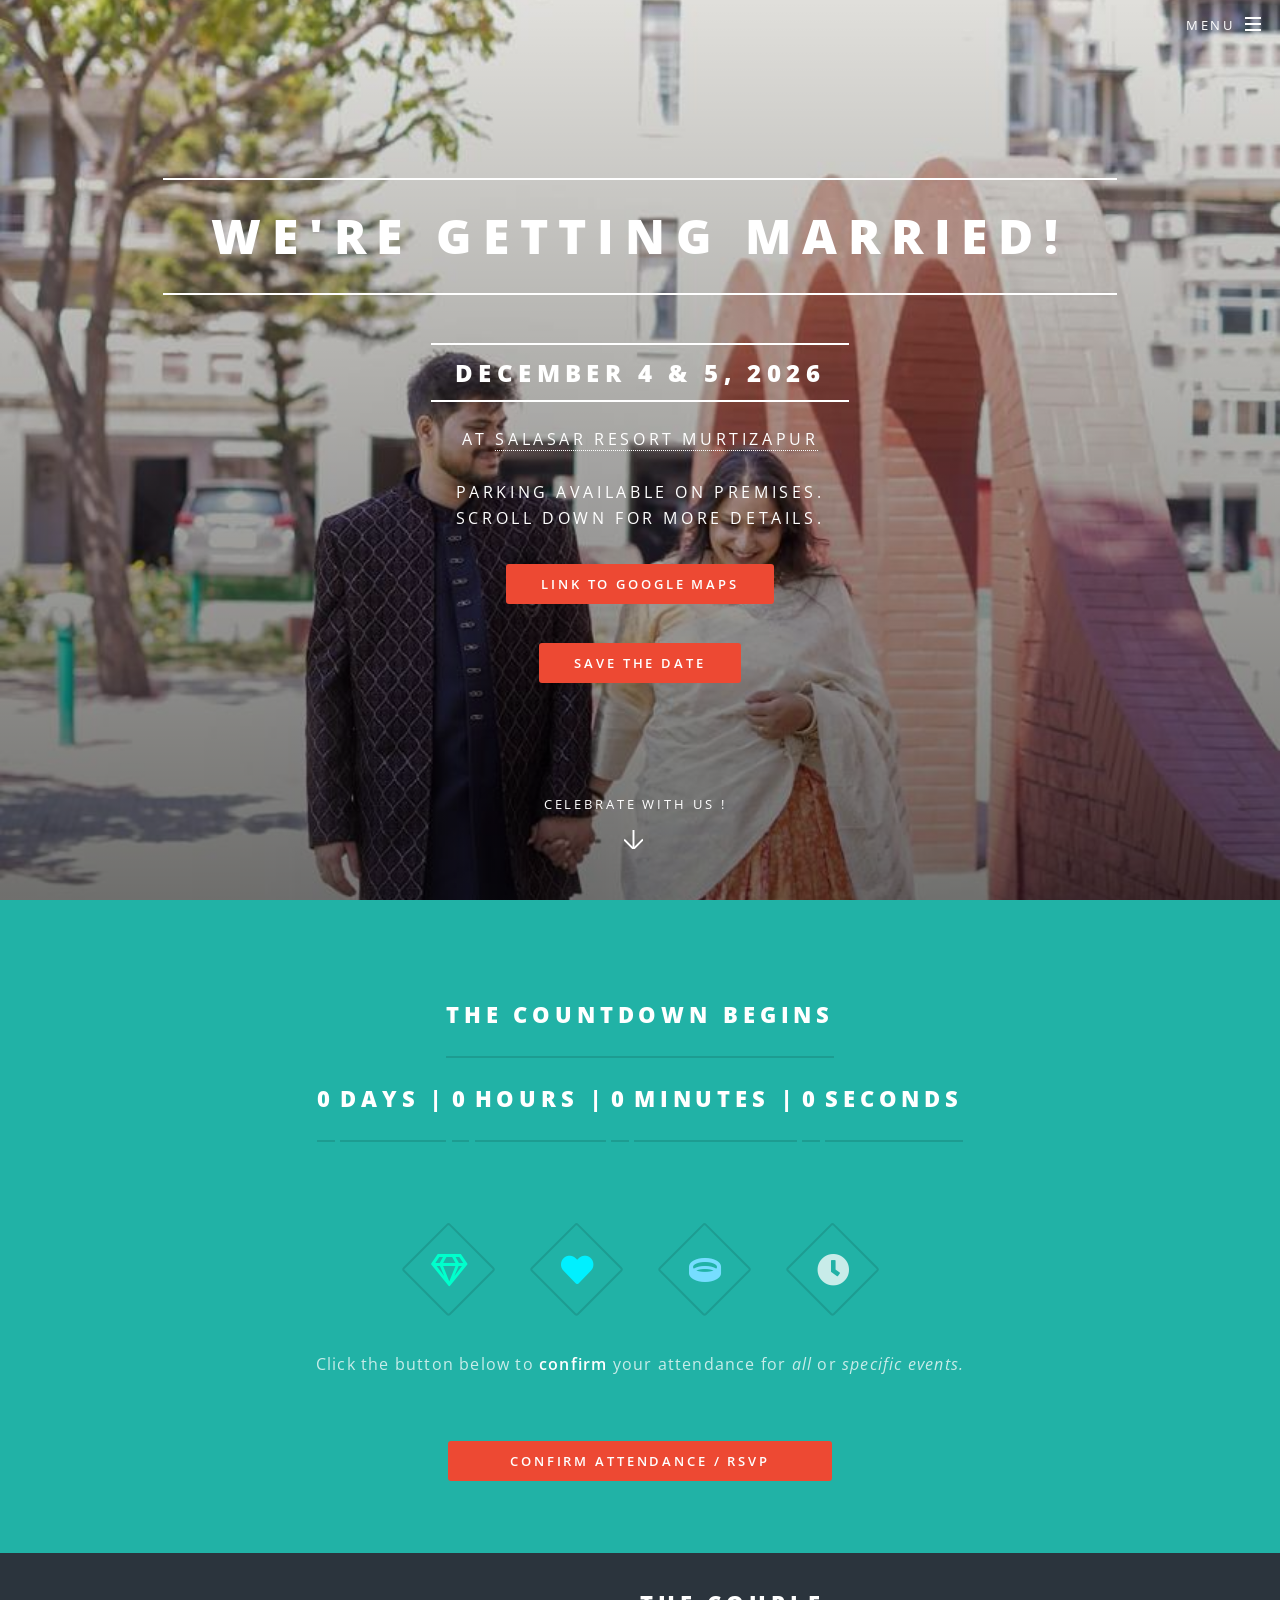
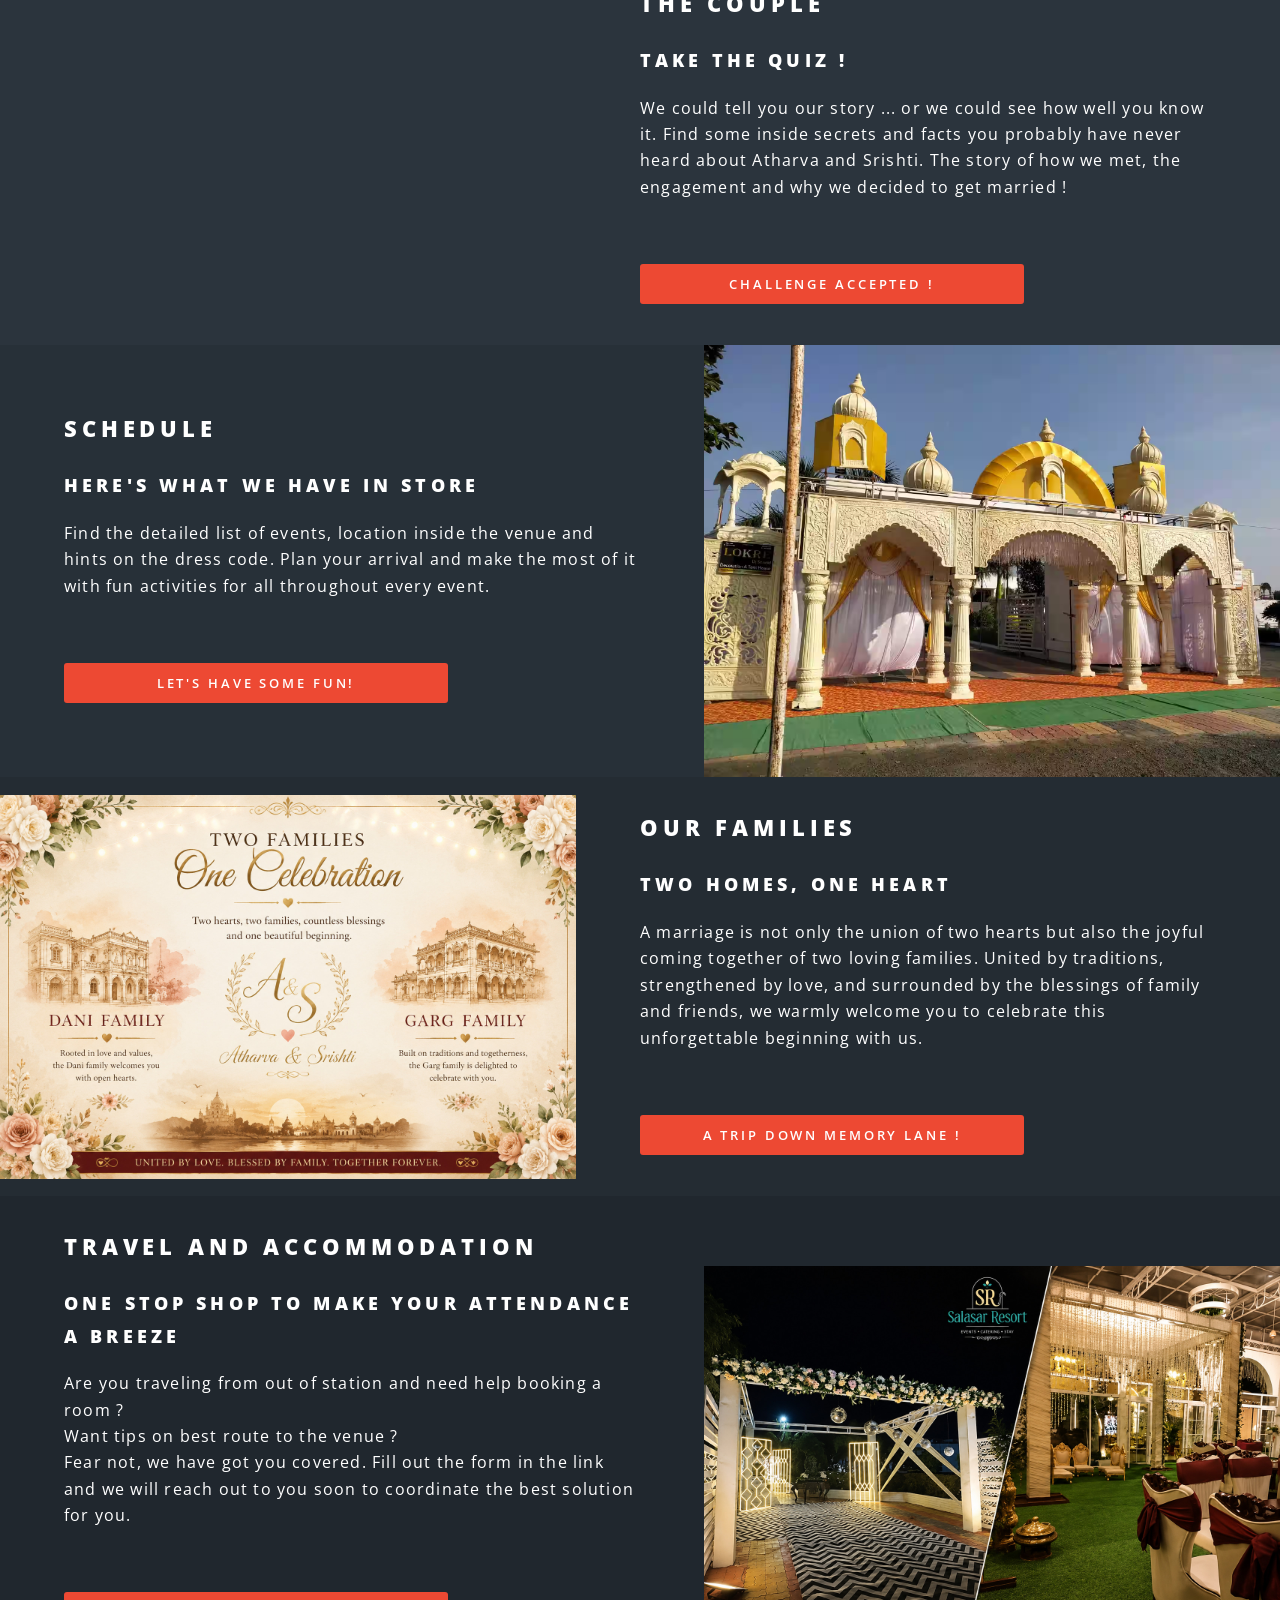
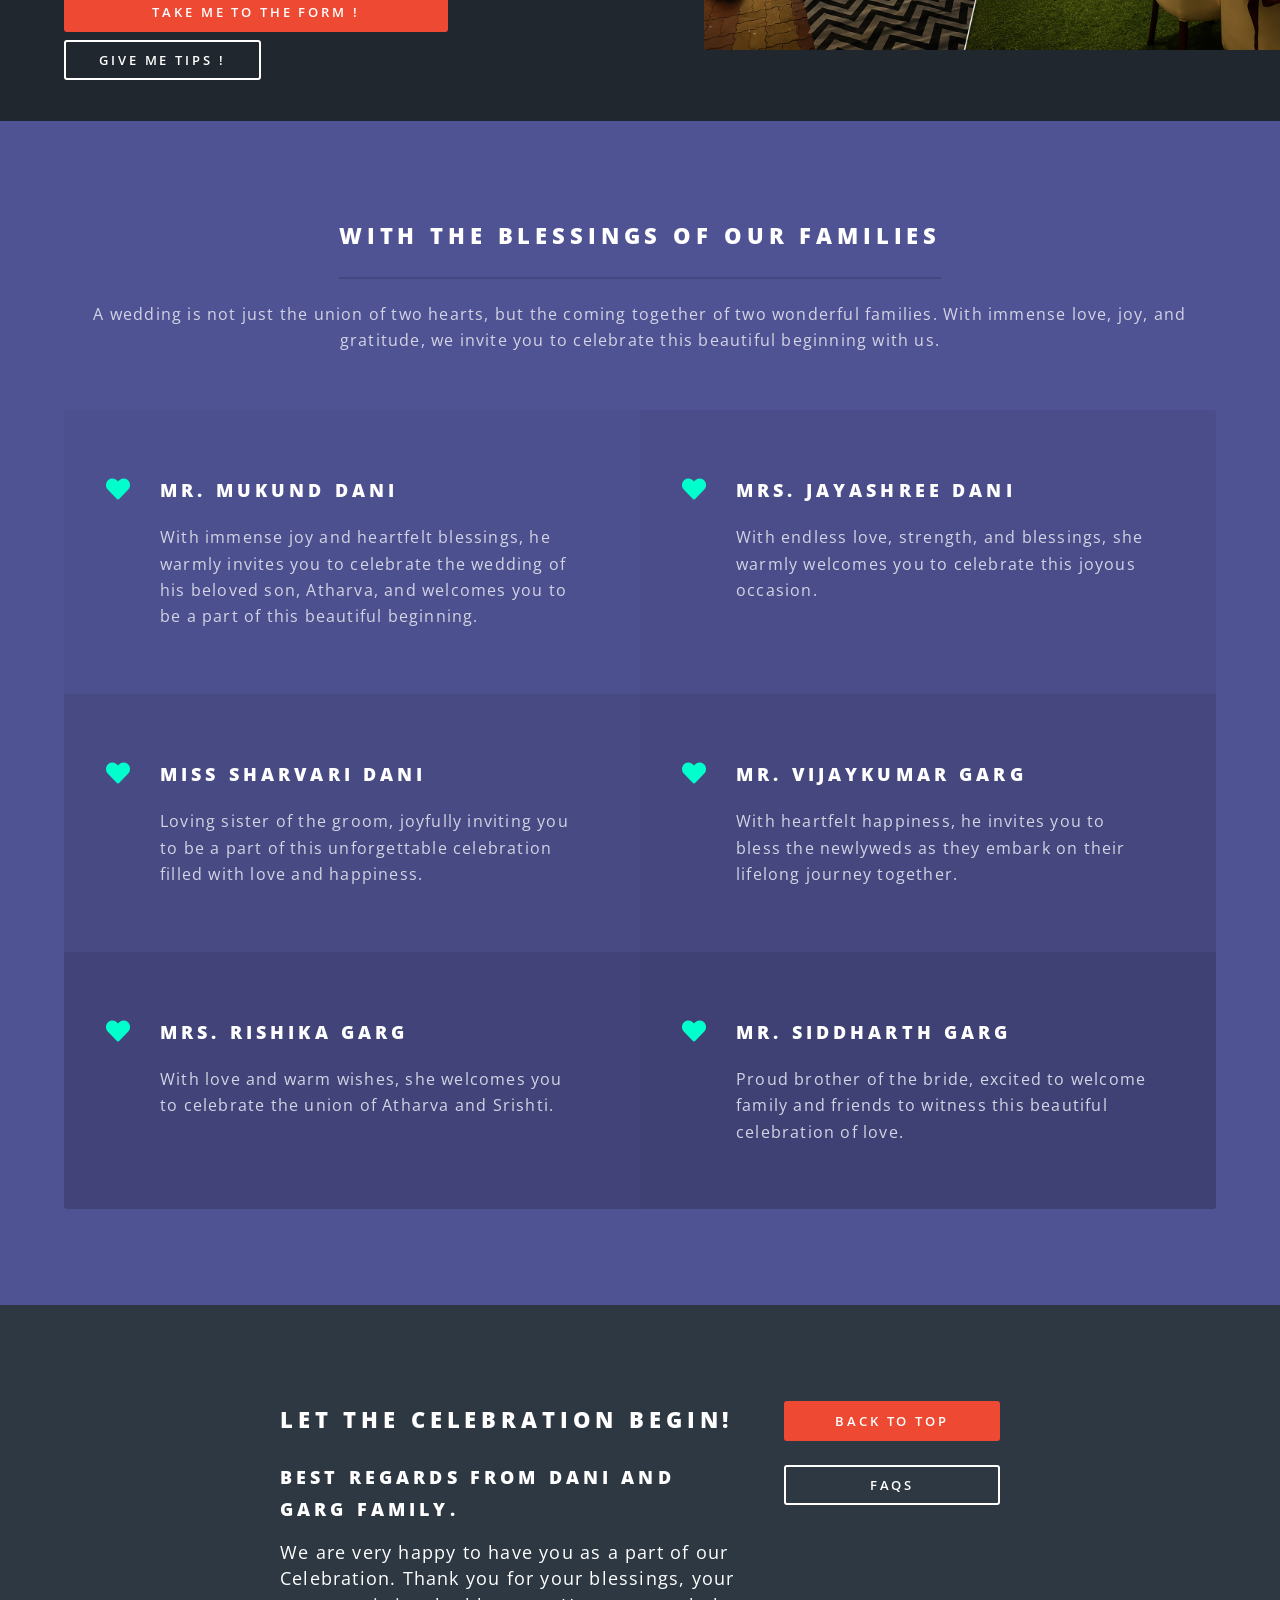
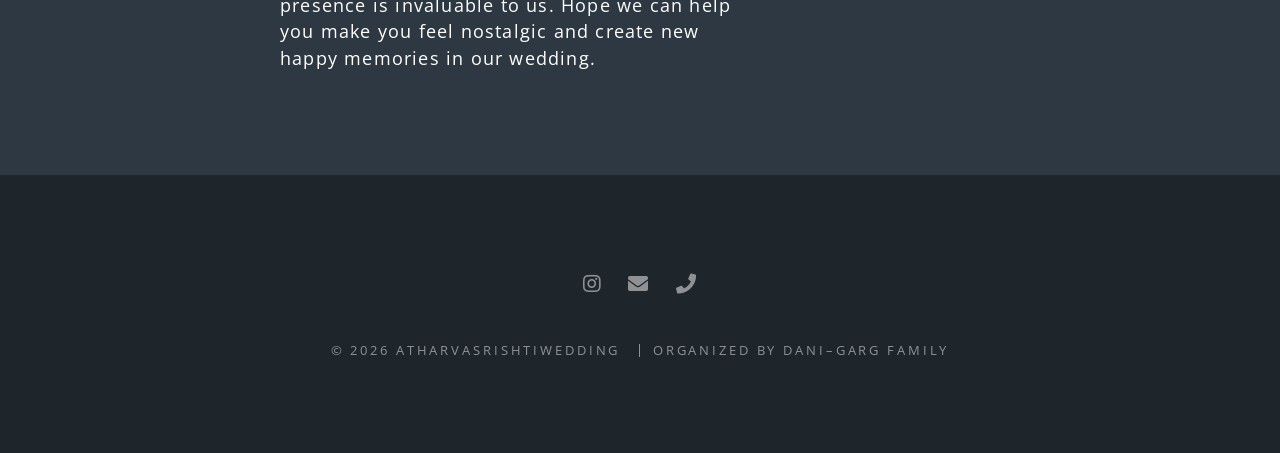
==== atharvaSrishti-main/index.html @ e05d174d "Initial Wedding Website" ====
<!DOCTYPE HTML>
<!--
	Uses base theme from Spectral by HTML5 UP
	Find it here : html5up.net | @ajlkn
	This can be recreated for free for personal and commercial use under the CCA 3.0 license
	(ankitawedsanil.com/license)
-->
<html>

<head>
	<title>Atharva & Srishti</title>
	<meta charset="utf-8" />
	<meta name="viewport" content="width=device-width, initial-scale=1, user-scalable=no" />
	<link rel="stylesheet" href="assets/css/main.css" />
	<noscript>
		<link rel="stylesheet" href="assets/css/noscript.css" />
	</noscript>
	<link href="images/favicon.png" rel="icon">
	<link href="images/favicon_apple.png" rel="apple-touch-icon">
</head>

<body class="landing is-preload">

	<!-- Page Wrapper -->
	<div id="page-wrapper">

		<!-- Header -->
		<header id="header" class="alt">
			<h1><a href="index.html">Atharva & Srishti</a></h1>
			<nav id="nav">
				<ul>
					<li class="special">
						<a href="#menu" class="menuToggle"><span>Menu</span></a>
						<div id="menu">
							<ul>
								<li><a href="index.html">Home</a></li>
								<li><a href="pages/the_couple.html">The Couple</a></li>
								<li><a href="pages/schedule.html">Schedule</a></li>
								<li><a href="pages/encomium.html">Encomium</a></li>

								<li><a href="pages/travel_and_accommodation.html">Travel & Accommodation</a></li>

								<li><a href="pages/confirm_attendance.html">Confirm Attendance / RSVP</a></li>
								<li><a href="pages/faqs.html">FAQs</a></li>
							</ul>
						</div>
					</li>
				</ul>
			</nav>
		</header>

		<!-- Banner -->
		<section id="banner">
			<div class="inner">
				<h2>We're Getting Married!</h2> <br />
				<h3>December 4 & 5, 2026</h3> <br />
				<p>
					At <a href="https://www.salasarresort.in/">Salasar Resort Murtizapur</a> <br />
					<br />
					Parking available on premises. <br />
					Scroll down for more details. <br />
				</p>
				<ul class="actions special">
					<li><a href="https://www.google.com/maps/dir//Salasar+Resort,+Kajhara+Road,+Murtijapur,+Hatgaon,+Maharashtra+444107/@20.7328219,77.3668747,11z/data=!4m8!4m7!1m0!1m5!1m1!1s0x3bd6d3486f8c7d7d:0x4d7ecd74c04b1981!2m2!1d77.3696065!2d20.7069337?entry=ttu&g_ep=EgoyMDI2MDcwNS4wIKXMDSoASAFQAw%3D%3D"
							class="button primary">Link to Google Maps</a></li>
				</ul>
				<ul class="actions special">
					<li><a href="pages/schedule.html" class="button primary">Save the Date</a></li>
				</ul>
			</div>
			<a href="#one" class="more scrolly">Celebrate with us !</a>
		</section>

		<!-- One -->
		<section id="one" class="wrapper style1 special">
			<div class="inner">
				<header class="major">
					<h2>The Countdown Begins</h2>
					<div class="countdown">
						<h2 class="days">Time</h2>
						<h2>Days |</h2>
						<h2 class="hours">Time</h2>
						<h2>Hours |</h2>
						<h2 class="minutes">Time</h2>
						<h2>Minutes |</h2>
						<h2 class="seconds">Time</h2>
						<h2>Seconds</h2>
					</div>
				</header>
				<ul class="icons major">
					<li><span class="icon fa-gem major style1"><span class="label">Lorem</span></span></li>
					<li><span class="icon solid fa-heart major style2"><span class="label">Ipsum</span></span></li>
					<li><span class="icon solid fa-ring major style3"><span class="label">Dolor</span></span></li>
					<li><span class="icon solid fa-clock major style4"><span class="label">Dolor</span></span></li>
				</ul>
				<section>
					<p>
						Click the button below to <b>confirm</b> your attendance for <i>all</i> or <i>specific
							events.</i>
					</p>
					<ul class="actions"></ul>
					<a href="pages/confirm_attendance.html#Confirm Attendance" class="button primary fit">Confirm
						Attendance / RSVP</a>
					</ul>
				</section>
			</div>
		</section>

		<!-- Two -->
		<section id="two" class="wrapper alt style2">
			<section class="spotlight">
				<div class="image"><img
						src="C:\Users\sharv\Downloads\AtharvaSrishti Wedding\atharvaSrishti-main\images\the_couple.jpg"
						alt="" /></div>
				<div class="content">
					<h2>The Couple</h2>
					<h3> Take the quiz !</h3>
					<p>
						We could tell you our story ... or we could see how well you know it. Find some inside secrets
						and facts you probably have never heard about Atharva and Srishti. The story of how we met, the
						engagement and why we decided to get married !<br />
					<ul class="actions"></ul>
					<a href="pages/the_couple.html" class="button primary fit">Challenge Accepted !</a>
					</ul>
					</p>
				</div>
			</section>
			<section class="spotlight">
				<div class="image"><img src="images/schedule.jpg" alt="" /></div>
				<div class="content">
					<h2>Schedule</h2>
					<h3>Here's what we have in store</h3>
					<p>
						Find the detailed list of events, location inside the venue and hints on the dress code. Plan
						your arrival and make the most of it with fun activities for all throughout every event.<br />
					<ul class="actions"></ul>
					<a href="pages/schedule.html" class="button primary fit">Let's have some fun!</a>
					</ul>
					</p>
				</div>
			</section>
			<section class="spotlight">
				<div class="image"><img src="images/encomium.jpg" alt="" /></div>
				<div class="content">
					<h2>Our Families</h2>
					<h3>Two Homes, One Heart</h3>
					<p>
						A marriage is not only the union of two hearts but also the joyful coming together
						of two loving families. United by traditions, strengthened by love, and surrounded
						by the blessings of family and friends, we warmly welcome you to celebrate this
						unforgettable beginning with us.
					</p>
					<ul class="actions"></ul>
					<a href="pages/encomium.html" class="button primary fit">A trip down memory lane !</a>
					</ul>
					</p>
				</div>
			</section>
			<section class="spotlight">
				<div class="image"><img src="images/travel_and_accomadation.jpg" alt="" /></div>
				<div class="content">
					<h2>Travel and Accommodation</h2>
					<h3>One stop shop to make your attendance a breeze</h3>
					<p>
						Are you traveling from out of station and need help booking a room ? <br />
						Want tips on best route to the venue ? <br />
						Fear not, we have got you covered. Fill out the form in the link and we will reach out to you
						soon to coordinate the best solution for you.
					</p>
					<ul class="actions"></ul>
					<a href="pages/travel_and_accommodation.html#Accommodation Form" class="button primary fit">Take me
						to the form !</a>
					<a href="pages/travel_and_accommodation.html#Tips" class="button">Give me tips !</a>
					</ul>
					</p>
				</div>
			</section>
			<section class="spotlight">
				<div class="image"><img src="images/parking_and_transportation.jpg" alt="" /></div>

			</section>
		</section>

		<!-- Three -->
		<section id="three" class="wrapper style3 special">
			<div class="inner">
				<header class="major">
					<h2>With the Blessings of Our Families</h2>
					<p>
						A wedding is not just the union of two hearts, but the coming together of two
						wonderful families. With immense love, joy, and gratitude, we invite you to
						celebrate this beautiful beginning with us.
					</p>
				</header>

				<ul class="features">

					<li class="icon solid fa-heart">
						<h3>Mr. Mukund Dani</h3>
						<p>

							With immense joy and heartfelt blessings, he warmly invites you to celebrate
							the wedding of his beloved son, Atharva, and welcomes you to be a part of this
							beautiful beginning.
						</p>
					</li>

					<li class="icon solid fa-heart">
						<h3>Mrs. Jayashree Dani</h3>
						<p>
							With endless love, strength, and blessings, she warmly welcomes you to
							celebrate this joyous occasion.
						</p>
					</li>

					<li class="icon solid fa-heart">
						<h3>Miss Sharvari Dani</h3>
						<p>
							Loving sister of the groom, joyfully inviting you to be a part of this
							unforgettable celebration filled with love and happiness.
						</p>
					</li>

					<li class="icon solid fa-heart">
						<h3>Mr. Vijaykumar Garg</h3>
						<p>
							With heartfelt happiness, he invites you to bless the newlyweds as they
							embark on their lifelong journey together.
						</p>
					</li>

					<li class="icon solid fa-heart">
						<h3>Mrs. Rishika Garg</h3>
						<p>
							With love and warm wishes, she welcomes you to celebrate the union of
							Atharva and Srishti.
						</p>
					</li>

					<li class="icon solid fa-heart">
						<h3>Mr. Siddharth Garg</h3>
						<p>
							Proud brother of the bride, excited to welcome family and friends to witness
							this beautiful celebration of love.
						</p>
					</li>

				</ul>
			</div>
		</section>

		<!-- CTA -->
		<section id="cta" class="wrapper style4">
			<div class="inner">
				<header>
					<h2>Let the Celebration Begin!</h2>
					<h3>Best regards from Dani and Garg family.</h3>
					<p>
						We are very happy to have you as a part of our Celebration. Thank you for your blessings, your
						presence is invaluable to us. Hope we can help you make you feel nostalgic and create new happy
						memories in our wedding.
					</p>
				</header>
				<ul class="actions stacked">
					<li><a href="#banner" class="button fit primary">Back to top</a></li>
					<li><a href="pages/faqs.html" class="button fit">FAQs</a></li>
				</ul>
			</div>
		</section>

		<!-- Footer -->
		<footer id="footer">
			<ul class="icons">

				<!-- Instagram -->
				<li>
					<a href="https://www.instagram.com/atharva_dani_" class="icon brands fa-instagram">
						<span class="label">Instagram</span>
					</a>
				</li>

				<!-- Email -->
				<li>
					<a href="mailto:atharvadani318@gmail.com?subject=Atharva Srishti Wedding Inquiry"
						class="icon solid fa-envelope">
						<span class="label">Email</span>
					</a>
				</li>

				<!-- Phone -->
				<li>
					<a href="tel:+919130197031" class="icon solid fa-phone">
						<span class="label">Phone</span>
					</a>
				</li>

			</ul>

			<ul class="copyright">
				<li>&copy; 2026 AtharvaSrishtiWedding</li>
				<li>Organized by Dani–Garg Family</li>
			</ul>
		</footer>
	</div>

	<!-- Scripts -->
	<script src="assets/js/jquery.min.js"></script>
	<script src="assets/js/jquery.scrollex.min.js"></script>
	<script src="assets/js/jquery.scrolly.min.js"></script>
	<script src="assets/js/browser.min.js"></script>
	<script src="assets/js/breakpoints.min.js"></script>
	<script src="assets/js/util.js"></script>
	<script src="assets/js/main.js"></script>
	<script src="assets/js/timer.js"></script>

</body>

</html>
---- atharvaSrishti-main/assets/css/main.css ----
@import url(fontawesome-all.min.css);
@import url("https://fonts.googleapis.com/css?family=Open+Sans:400,400italic,600,600italic,800,800italic");

/*
	Spectral by HTML5 UP
	html5up.net | @ajlkn
	Free for personal and commercial use under the CCA 3.0 license (html5up.net/license)
*/

html,
body,
div,
span,
applet,
object,
iframe,
h1,
h2,
h3,
h4,
h5,
h6,
p,
blockquote,
pre,
a,
abbr,
acronym,
address,
big,
cite,
code,
del,
dfn,
em,
img,
ins,
kbd,
q,
s,
samp,
small,
strike,
strong,
sub,
sup,
tt,
var,
b,
u,
i,
center,
dl,
dt,
dd,
ol,
ul,
li,
fieldset,
form,
label,
legend,
table,
caption,
tbody,
tfoot,
thead,
tr,
th,
td,
article,
aside,
canvas,
details,
embed,
figure,
figcaption,
footer,
header,
hgroup,
menu,
nav,
output,
ruby,
section,
summary,
time,
mark,
audio,
video {
	margin: 0;
	padding: 0;
	border: 0;
	font-size: 100%;
	font: inherit;
	vertical-align: baseline;
}

article,
aside,
details,
figcaption,
figure,
footer,
header,
hgroup,
menu,
nav,
section {
	display: block;
}

body {
	line-height: 1;
}

ol,
ul {
	list-style: none;
}

blockquote,
q {
	quotes: none;
}

blockquote:before,
blockquote:after,
q:before,
q:after {
	content: '';
	content: none;
}

table {
	border-collapse: collapse;
	border-spacing: 0;
}

body {
	-webkit-text-size-adjust: none;
}

mark {
	background-color: transparent;
	color: inherit;
}

input::-moz-focus-inner {
	border: 0;
	padding: 0;
}

input,
select,
textarea {
	-moz-appearance: none;
	-webkit-appearance: none;
	-ms-appearance: none;
	appearance: none;
}

/* Basic */

@-ms-viewport {
	width: device-width;
}

html {
	box-sizing: border-box;
}

*,
*:before,
*:after {
	box-sizing: inherit;
}

body {
	background: #2e3842;
}

body.is-preload *,
body.is-preload *:before,
body.is-preload *:after {
	-moz-animation: none !important;
	-webkit-animation: none !important;
	-ms-animation: none !important;
	animation: none !important;
	-moz-transition: none !important;
	-webkit-transition: none !important;
	-ms-transition: none !important;
	transition: none !important;
}

body,
input,
select,
textarea {
	color: #fff;
	font-family: "Open Sans", Helvetica, sans-serif;
	font-size: 15pt;
	font-weight: 400;
	letter-spacing: 0.075em;
	line-height: 1.65em;
}

@media screen and (max-width: 1680px) {

	body,
	input,
	select,
	textarea {
		font-size: 13pt;
	}

}

@media screen and (max-width: 1280px) {

	body,
	input,
	select,
	textarea {
		font-size: 12pt;
	}

}

@media screen and (max-width: 736px) {

	body,
	input,
	select,
	textarea {
		font-size: 11pt;
		letter-spacing: 0.0375em;
	}

}

a {
	-moz-transition: color 0.2s ease, border-bottom-color 0.2s ease;
	-webkit-transition: color 0.2s ease, border-bottom-color 0.2s ease;
	-ms-transition: color 0.2s ease, border-bottom-color 0.2s ease;
	transition: color 0.2s ease, border-bottom-color 0.2s ease;
	border-bottom: dotted 1px;
	color: inherit;
	text-decoration: none;
}

a:hover {
	border-bottom-color: transparent;
}

strong,
b {
	color: #fff;
	font-weight: 600;
}

em,
i {
	font-style: italic;
}

p {
	margin: 0 0 2em 0;
}

h1,
h2,
h3,
h4,
h5,
h6 {
	color: #fff;
	font-weight: 800;
	letter-spacing: 0.225em;
	line-height: 1em;
	margin: 0 0 1em 0;
	text-transform: uppercase;
}

h1 a,
h2 a,
h3 a,
h4 a,
h5 a,
h6 a {
	color: inherit;
	text-decoration: none;
}

h2 {
	font-size: 1.35em;
	line-height: 1.75em;
}

@media screen and (max-width: 736px) {

	h2 {
		font-size: 1.1em;
		line-height: 1.65em;
	}

}

h3 {
	font-size: 1.15em;
	line-height: 1.75em;
}

@media screen and (max-width: 736px) {

	h3 {
		font-size: 1em;
		line-height: 1.65em;
	}

}

h4 {
	font-size: 1em;
	line-height: 1.5em;
}

h5 {
	font-size: 0.8em;
	line-height: 1.5em;
}

h6 {
	font-size: 0.7em;
	line-height: 1.5em;
}

sub {
	font-size: 0.8em;
	position: relative;
	top: 0.5em;
}

sup {
	font-size: 0.8em;
	position: relative;
	top: -0.5em;
}

hr {
	border: 0;
	border-bottom: solid 2px #fff;
	margin: 3em 0;
}

hr.major {
	margin: 4.5em 0;
}

blockquote {
	border-left: solid 4px #fff;
	font-style: italic;
	margin: 0 0 2em 0;
	padding: 0.5em 0 0.5em 2em;
}

code {
	background: rgba(144, 144, 144, 0.25);
	border-radius: 3px;
	font-family: "Courier New", monospace;
	font-size: 0.9em;
	letter-spacing: 0;
	margin: 0 0.25em;
	padding: 0.25em 0.65em;
}

pre {
	-webkit-overflow-scrolling: touch;
	font-family: "Courier New", monospace;
	font-size: 0.9em;
	margin: 0 0 2em 0;
}

pre code {
	display: block;
	line-height: 1.75em;
	padding: 1em 1.5em;
	overflow-x: auto;
}

.align-left {
	text-align: left;
}

.align-center {
	text-align: center;
}

.align-right {
	text-align: right;
}

/* Row */

.row {
	display: flex;
	flex-wrap: wrap;
	box-sizing: border-box;
	align-items: stretch;
}

.row>* {
	box-sizing: border-box;
}

.row.gtr-uniform>*> :last-child {
	margin-bottom: 0;
}

.row.aln-left {
	justify-content: flex-start;
}

.row.aln-center {
	justify-content: center;
}

.row.aln-right {
	justify-content: flex-end;
}

.row.aln-top {
	align-items: flex-start;
}

.row.aln-middle {
	align-items: center;
}

.row.aln-bottom {
	align-items: flex-end;
}

.row>.imp {
	order: -1;
}

.row>.col-1 {
	width: 8.33333%;
}

.row>.off-1 {
	margin-left: 8.33333%;
}

.row>.col-2 {
	width: 16.66667%;
}

.row>.off-2 {
	margin-left: 16.66667%;
}

.row>.col-3 {
	width: 25%;
}

.row>.off-3 {
	margin-left: 25%;
}

.row>.col-4 {
	width: 33.33333%;
}

.row>.off-4 {
	margin-left: 33.33333%;
}

.row>.col-5 {
	width: 41.66667%;
}

.row>.off-5 {
	margin-left: 41.66667%;
}

.row>.col-6 {
	width: 50%;
}

.row>.off-6 {
	margin-left: 50%;
}

.row>.col-7 {
	width: 58.33333%;
}

.row>.off-7 {
	margin-left: 58.33333%;
}

.row>.col-8 {
	width: 66.66667%;
}

.row>.off-8 {
	margin-left: 66.66667%;
}

.row>.col-9 {
	width: 75%;
}

.row>.off-9 {
	margin-left: 75%;
}

.row>.col-10 {
	width: 83.33333%;
}

.row>.off-10 {
	margin-left: 83.33333%;
}

.row>.col-11 {
	width: 91.66667%;
}

.row>.off-11 {
	margin-left: 91.66667%;
}

.row>.col-12 {
	width: 100%;
}

.row>.off-12 {
	margin-left: 100%;
}

.row.gtr-0 {
	margin-top: 0;
	margin-left: 0em;
}

.row.gtr-0>* {
	padding: 0 0 0 0em;
}

.row.gtr-0.gtr-uniform {
	margin-top: 0em;
}

.row.gtr-0.gtr-uniform>* {
	padding-top: 0em;
}

.row.gtr-25 {
	margin-top: 0;
	margin-left: -0.375em;
}

.row.gtr-25>* {
	padding: 0 0 0 0.375em;
}

.row.gtr-25.gtr-uniform {
	margin-top: -0.375em;
}

.row.gtr-25.gtr-uniform>* {
	padding-top: 0.375em;
}

.row.gtr-50 {
	margin-top: 0;
	margin-left: -0.75em;
}

.row.gtr-50>* {
	padding: 0 0 0 0.75em;
}

.row.gtr-50.gtr-uniform {
	margin-top: -0.75em;
}

.row.gtr-50.gtr-uniform>* {
	padding-top: 0.75em;
}

.row {
	margin-top: 0;
	margin-left: -1.5em;
}

.row>* {
	padding: 0 0 0 1.5em;
}

.row.gtr-uniform {
	margin-top: -1.5em;
}

.row.gtr-uniform>* {
	padding-top: 1.5em;
}

.row.gtr-150 {
	margin-top: 0;
	margin-left: -2.25em;
}

.row.gtr-150>* {
	padding: 0 0 0 2.25em;
}

.row.gtr-150.gtr-uniform {
	margin-top: -2.25em;
}

.row.gtr-150.gtr-uniform>* {
	padding-top: 2.25em;
}

.row.gtr-200 {
	margin-top: 0;
	margin-left: -3em;
}

.row.gtr-200>* {
	padding: 0 0 0 3em;
}

.row.gtr-200.gtr-uniform {
	margin-top: -3em;
}

.row.gtr-200.gtr-uniform>* {
	padding-top: 3em;
}

@media screen and (max-width: 1680px) {

	.row {
		display: flex;
		flex-wrap: wrap;
		box-sizing: border-box;
		align-items: stretch;
	}

	.row>* {
		box-sizing: border-box;
	}

	.row.gtr-uniform>*> :last-child {
		margin-bottom: 0;
	}

	.row.aln-left {
		justify-content: flex-start;
	}

	.row.aln-center {
		justify-content: center;
	}

	.row.aln-right {
		justify-content: flex-end;
	}

	.row.aln-top {
		align-items: flex-start;
	}

	.row.aln-middle {
		align-items: center;
	}

	.row.aln-bottom {
		align-items: flex-end;
	}

	.row>.imp-xlarge {
		order: -1;
	}

	.row>.col-1-xlarge {
		width: 8.33333%;
	}

	.row>.off-1-xlarge {
		margin-left: 8.33333%;
	}

	.row>.col-2-xlarge {
		width: 16.66667%;
	}

	.row>.off-2-xlarge {
		margin-left: 16.66667%;
	}

	.row>.col-3-xlarge {
		width: 25%;
	}

	.row>.off-3-xlarge {
		margin-left: 25%;
	}

	.row>.col-4-xlarge {
		width: 33.33333%;
	}

	.row>.off-4-xlarge {
		margin-left: 33.33333%;
	}

	.row>.col-5-xlarge {
		width: 41.66667%;
	}

	.row>.off-5-xlarge {
		margin-left: 41.66667%;
	}

	.row>.col-6-xlarge {
		width: 50%;
	}

	.row>.off-6-xlarge {
		margin-left: 50%;
	}

	.row>.col-7-xlarge {
		width: 58.33333%;
	}

	.row>.off-7-xlarge {
		margin-left: 58.33333%;
	}

	.row>.col-8-xlarge {
		width: 66.66667%;
	}

	.row>.off-8-xlarge {
		margin-left: 66.66667%;
	}

	.row>.col-9-xlarge {
		width: 75%;
	}

	.row>.off-9-xlarge {
		margin-left: 75%;
	}

	.row>.col-10-xlarge {
		width: 83.33333%;
	}

	.row>.off-10-xlarge {
		margin-left: 83.33333%;
	}

	.row>.col-11-xlarge {
		width: 91.66667%;
	}

	.row>.off-11-xlarge {
		margin-left: 91.66667%;
	}

	.row>.col-12-xlarge {
		width: 100%;
	}

	.row>.off-12-xlarge {
		margin-left: 100%;
	}

	.row.gtr-0 {
		margin-top: 0;
		margin-left: 0em;
	}

	.row.gtr-0>* {
		padding: 0 0 0 0em;
	}

	.row.gtr-0.gtr-uniform {
		margin-top: 0em;
	}

	.row.gtr-0.gtr-uniform>* {
		padding-top: 0em;
	}

	.row.gtr-25 {
		margin-top: 0;
		margin-left: -0.375em;
	}

	.row.gtr-25>* {
		padding: 0 0 0 0.375em;
	}

	.row.gtr-25.gtr-uniform {
		margin-top: -0.375em;
	}

	.row.gtr-25.gtr-uniform>* {
		padding-top: 0.375em;
	}

	.row.gtr-50 {
		margin-top: 0;
		margin-left: -0.75em;
	}

	.row.gtr-50>* {
		padding: 0 0 0 0.75em;
	}

	.row.gtr-50.gtr-uniform {
		margin-top: -0.75em;
	}

	.row.gtr-50.gtr-uniform>* {
		padding-top: 0.75em;
	}

	.row {
		margin-top: 0;
		margin-left: -1.5em;
	}

	.row>* {
		padding: 0 0 0 1.5em;
	}

	.row.gtr-uniform {
		margin-top: -1.5em;
	}

	.row.gtr-uniform>* {
		padding-top: 1.5em;
	}

	.row.gtr-150 {
		margin-top: 0;
		margin-left: -2.25em;
	}

	.row.gtr-150>* {
		padding: 0 0 0 2.25em;
	}

	.row.gtr-150.gtr-uniform {
		margin-top: -2.25em;
	}

	.row.gtr-150.gtr-uniform>* {
		padding-top: 2.25em;
	}

	.row.gtr-200 {
		margin-top: 0;
		margin-left: -3em;
	}

	.row.gtr-200>* {
		padding: 0 0 0 3em;
	}

	.row.gtr-200.gtr-uniform {
		margin-top: -3em;
	}

	.row.gtr-200.gtr-uniform>* {
		padding-top: 3em;
	}

}

@media screen and (max-width: 1280px) {

	.row {
		display: flex;
		flex-wrap: wrap;
		box-sizing: border-box;
		align-items: stretch;
	}

	.row>* {
		box-sizing: border-box;
	}

	.row.gtr-uniform>*> :last-child {
		margin-bottom: 0;
	}

	.row.aln-left {
		justify-content: flex-start;
	}

	.row.aln-center {
		justify-content: center;
	}

	.row.aln-right {
		justify-content: flex-end;
	}

	.row.aln-top {
		align-items: flex-start;
	}

	.row.aln-middle {
		align-items: center;
	}

	.row.aln-bottom {
		align-items: flex-end;
	}

	.row>.imp-large {
		order: -1;
	}

	.row>.col-1-large {
		width: 8.33333%;
	}

	.row>.off-1-large {
		margin-left: 8.33333%;
	}

	.row>.col-2-large {
		width: 16.66667%;
	}

	.row>.off-2-large {
		margin-left: 16.66667%;
	}

	.row>.col-3-large {
		width: 25%;
	}

	.row>.off-3-large {
		margin-left: 25%;
	}

	.row>.col-4-large {
		width: 33.33333%;
	}

	.row>.off-4-large {
		margin-left: 33.33333%;
	}

	.row>.col-5-large {
		width: 41.66667%;
	}

	.row>.off-5-large {
		margin-left: 41.66667%;
	}

	.row>.col-6-large {
		width: 50%;
	}

	.row>.off-6-large {
		margin-left: 50%;
	}

	.row>.col-7-large {
		width: 58.33333%;
	}

	.row>.off-7-large {
		margin-left: 58.33333%;
	}

	.row>.col-8-large {
		width: 66.66667%;
	}

	.row>.off-8-large {
		margin-left: 66.66667%;
	}

	.row>.col-9-large {
		width: 75%;
	}

	.row>.off-9-large {
		margin-left: 75%;
	}

	.row>.col-10-large {
		width: 83.33333%;
	}

	.row>.off-10-large {
		margin-left: 83.33333%;
	}

	.row>.col-11-large {
		width: 91.66667%;
	}

	.row>.off-11-large {
		margin-left: 91.66667%;
	}

	.row>.col-12-large {
		width: 100%;
	}

	.row>.off-12-large {
		margin-left: 100%;
	}

	.row.gtr-0 {
		margin-top: 0;
		margin-left: 0em;
	}

	.row.gtr-0>* {
		padding: 0 0 0 0em;
	}

	.row.gtr-0.gtr-uniform {
		margin-top: 0em;
	}

	.row.gtr-0.gtr-uniform>* {
		padding-top: 0em;
	}

	.row.gtr-25 {
		margin-top: 0;
		margin-left: -0.375em;
	}

	.row.gtr-25>* {
		padding: 0 0 0 0.375em;
	}

	.row.gtr-25.gtr-uniform {
		margin-top: -0.375em;
	}

	.row.gtr-25.gtr-uniform>* {
		padding-top: 0.375em;
	}

	.row.gtr-50 {
		margin-top: 0;
		margin-left: -0.75em;
	}

	.row.gtr-50>* {
		padding: 0 0 0 0.75em;
	}

	.row.gtr-50.gtr-uniform {
		margin-top: -0.75em;
	}

	.row.gtr-50.gtr-uniform>* {
		padding-top: 0.75em;
	}

	.row {
		margin-top: 0;
		margin-left: -1.5em;
	}

	.row>* {
		padding: 0 0 0 1.5em;
	}

	.row.gtr-uniform {
		margin-top: -1.5em;
	}

	.row.gtr-uniform>* {
		padding-top: 1.5em;
	}

	.row.gtr-150 {
		margin-top: 0;
		margin-left: -2.25em;
	}

	.row.gtr-150>* {
		padding: 0 0 0 2.25em;
	}

	.row.gtr-150.gtr-uniform {
		margin-top: -2.25em;
	}

	.row.gtr-150.gtr-uniform>* {
		padding-top: 2.25em;
	}

	.row.gtr-200 {
		margin-top: 0;
		margin-left: -3em;
	}

	.row.gtr-200>* {
		padding: 0 0 0 3em;
	}

	.row.gtr-200.gtr-uniform {
		margin-top: -3em;
	}

	.row.gtr-200.gtr-uniform>* {
		padding-top: 3em;
	}

}

@media screen and (max-width: 980px) {

	.row {
		display: flex;
		flex-wrap: wrap;
		box-sizing: border-box;
		align-items: stretch;
	}

	.row>* {
		box-sizing: border-box;
	}

	.row.gtr-uniform>*> :last-child {
		margin-bottom: 0;
	}

	.row.aln-left {
		justify-content: flex-start;
	}

	.row.aln-center {
		justify-content: center;
	}

	.row.aln-right {
		justify-content: flex-end;
	}

	.row.aln-top {
		align-items: flex-start;
	}

	.row.aln-middle {
		align-items: center;
	}

	.row.aln-bottom {
		align-items: flex-end;
	}

	.row>.imp-medium {
		order: -1;
	}

	.row>.col-1-medium {
		width: 8.33333%;
	}

	.row>.off-1-medium {
		margin-left: 8.33333%;
	}

	.row>.col-2-medium {
		width: 16.66667%;
	}

	.row>.off-2-medium {
		margin-left: 16.66667%;
	}

	.row>.col-3-medium {
		width: 25%;
	}

	.row>.off-3-medium {
		margin-left: 25%;
	}

	.row>.col-4-medium {
		width: 33.33333%;
	}

	.row>.off-4-medium {
		margin-left: 33.33333%;
	}

	.row>.col-5-medium {
		width: 41.66667%;
	}

	.row>.off-5-medium {
		margin-left: 41.66667%;
	}

	.row>.col-6-medium {
		width: 50%;
	}

	.row>.off-6-medium {
		margin-left: 50%;
	}

	.row>.col-7-medium {
		width: 58.33333%;
	}

	.row>.off-7-medium {
		margin-left: 58.33333%;
	}

	.row>.col-8-medium {
		width: 66.66667%;
	}

	.row>.off-8-medium {
		margin-left: 66.66667%;
	}

	.row>.col-9-medium {
		width: 75%;
	}

	.row>.off-9-medium {
		margin-left: 75%;
	}

	.row>.col-10-medium {
		width: 83.33333%;
	}

	.row>.off-10-medium {
		margin-left: 83.33333%;
	}

	.row>.col-11-medium {
		width: 91.66667%;
	}

	.row>.off-11-medium {
		margin-left: 91.66667%;
	}

	.row>.col-12-medium {
		width: 100%;
	}

	.row>.off-12-medium {
		margin-left: 100%;
	}

	.row.gtr-0 {
		margin-top: 0;
		margin-left: 0em;
	}

	.row.gtr-0>* {
		padding: 0 0 0 0em;
	}

	.row.gtr-0.gtr-uniform {
		margin-top: 0em;
	}

	.row.gtr-0.gtr-uniform>* {
		padding-top: 0em;
	}

	.row.gtr-25 {
		margin-top: 0;
		margin-left: -0.375em;
	}

	.row.gtr-25>* {
		padding: 0 0 0 0.375em;
	}

	.row.gtr-25.gtr-uniform {
		margin-top: -0.375em;
	}

	.row.gtr-25.gtr-uniform>* {
		padding-top: 0.375em;
	}

	.row.gtr-50 {
		margin-top: 0;
		margin-left: -0.75em;
	}

	.row.gtr-50>* {
		padding: 0 0 0 0.75em;
	}

	.row.gtr-50.gtr-uniform {
		margin-top: -0.75em;
	}

	.row.gtr-50.gtr-uniform>* {
		padding-top: 0.75em;
	}

	.row {
		margin-top: 0;
		margin-left: -1.5em;
	}

	.row>* {
		padding: 0 0 0 1.5em;
	}

	.row.gtr-uniform {
		margin-top: -1.5em;
	}

	.row.gtr-uniform>* {
		padding-top: 1.5em;
	}

	.row.gtr-150 {
		margin-top: 0;
		margin-left: -2.25em;
	}

	.row.gtr-150>* {
		padding: 0 0 0 2.25em;
	}

	.row.gtr-150.gtr-uniform {
		margin-top: -2.25em;
	}

	.row.gtr-150.gtr-uniform>* {
		padding-top: 2.25em;
	}

	.row.gtr-200 {
		margin-top: 0;
		margin-left: -3em;
	}

	.row.gtr-200>* {
		padding: 0 0 0 3em;
	}

	.row.gtr-200.gtr-uniform {
		margin-top: -3em;
	}

	.row.gtr-200.gtr-uniform>* {
		padding-top: 3em;
	}

}

@media screen and (max-width: 736px) {

	.row {
		display: flex;
		flex-wrap: wrap;
		box-sizing: border-box;
		align-items: stretch;
	}

	.row>* {
		box-sizing: border-box;
	}

	.row.gtr-uniform>*> :last-child {
		margin-bottom: 0;
	}

	.row.aln-left {
		justify-content: flex-start;
	}

	.row.aln-center {
		justify-content: center;
	}

	.row.aln-right {
		justify-content: flex-end;
	}

	.row.aln-top {
		align-items: flex-start;
	}

	.row.aln-middle {
		align-items: center;
	}

	.row.aln-bottom {
		align-items: flex-end;
	}

	.row>.imp-small {
		order: -1;
	}

	.row>.col-1-small {
		width: 8.33333%;
	}

	.row>.off-1-small {
		margin-left: 8.33333%;
	}

	.row>.col-2-small {
		width: 16.66667%;
	}

	.row>.off-2-small {
		margin-left: 16.66667%;
	}

	.row>.col-3-small {
		width: 25%;
	}

	.row>.off-3-small {
		margin-left: 25%;
	}

	.row>.col-4-small {
		width: 33.33333%;
	}

	.row>.off-4-small {
		margin-left: 33.33333%;
	}

	.row>.col-5-small {
		width: 41.66667%;
	}

	.row>.off-5-small {
		margin-left: 41.66667%;
	}

	.row>.col-6-small {
		width: 50%;
	}

	.row>.off-6-small {
		margin-left: 50%;
	}

	.row>.col-7-small {
		width: 58.33333%;
	}

	.row>.off-7-small {
		margin-left: 58.33333%;
	}

	.row>.col-8-small {
		width: 66.66667%;
	}

	.row>.off-8-small {
		margin-left: 66.66667%;
	}

	.row>.col-9-small {
		width: 75%;
	}

	.row>.off-9-small {
		margin-left: 75%;
	}

	.row>.col-10-small {
		width: 83.33333%;
	}

	.row>.off-10-small {
		margin-left: 83.33333%;
	}

	.row>.col-11-small {
		width: 91.66667%;
	}

	.row>.off-11-small {
		margin-left: 91.66667%;
	}

	.row>.col-12-small {
		width: 100%;
	}

	.row>.off-12-small {
		margin-left: 100%;
	}

	.row.gtr-0 {
		margin-top: 0;
		margin-left: 0em;
	}

	.row.gtr-0>* {
		padding: 0 0 0 0em;
	}

	.row.gtr-0.gtr-uniform {
		margin-top: 0em;
	}

	.row.gtr-0.gtr-uniform>* {
		padding-top: 0em;
	}

	.row.gtr-25 {
		margin-top: 0;
		margin-left: -0.375em;
	}

	.row.gtr-25>* {
		padding: 0 0 0 0.375em;
	}

	.row.gtr-25.gtr-uniform {
		margin-top: -0.375em;
	}

	.row.gtr-25.gtr-uniform>* {
		padding-top: 0.375em;
	}

	.row.gtr-50 {
		margin-top: 0;
		margin-left: -0.75em;
	}

	.row.gtr-50>* {
		padding: 0 0 0 0.75em;
	}

	.row.gtr-50.gtr-uniform {
		margin-top: -0.75em;
	}

	.row.gtr-50.gtr-uniform>* {
		padding-top: 0.75em;
	}

	.row {
		margin-top: 0;
		margin-left: -1.5em;
	}

	.row>* {
		padding: 0 0 0 1.5em;
	}

	.row.gtr-uniform {
		margin-top: -1.5em;
	}

	.row.gtr-uniform>* {
		padding-top: 1.5em;
	}

	.row.gtr-150 {
		margin-top: 0;
		margin-left: -2.25em;
	}

	.row.gtr-150>* {
		padding: 0 0 0 2.25em;
	}

	.row.gtr-150.gtr-uniform {
		margin-top: -2.25em;
	}

	.row.gtr-150.gtr-uniform>* {
		padding-top: 2.25em;
	}

	.row.gtr-200 {
		margin-top: 0;
		margin-left: -3em;
	}

	.row.gtr-200>* {
		padding: 0 0 0 3em;
	}

	.row.gtr-200.gtr-uniform {
		margin-top: -3em;
	}

	.row.gtr-200.gtr-uniform>* {
		padding-top: 3em;
	}

}

@media screen and (max-width: 480px) {

	.row {
		display: flex;
		flex-wrap: wrap;
		box-sizing: border-box;
		align-items: stretch;
	}

	.row>* {
		box-sizing: border-box;
	}

	.row.gtr-uniform>*> :last-child {
		margin-bottom: 0;
	}

	.row.aln-left {
		justify-content: flex-start;
	}

	.row.aln-center {
		justify-content: center;
	}

	.row.aln-right {
		justify-content: flex-end;
	}

	.row.aln-top {
		align-items: flex-start;
	}

	.row.aln-middle {
		align-items: center;
	}

	.row.aln-bottom {
		align-items: flex-end;
	}

	.row>.imp-xsmall {
		order: -1;
	}

	.row>.col-1-xsmall {
		width: 8.33333%;
	}

	.row>.off-1-xsmall {
		margin-left: 8.33333%;
	}

	.row>.col-2-xsmall {
		width: 16.66667%;
	}

	.row>.off-2-xsmall {
		margin-left: 16.66667%;
	}

	.row>.col-3-xsmall {
		width: 25%;
	}

	.row>.off-3-xsmall {
		margin-left: 25%;
	}

	.row>.col-4-xsmall {
		width: 33.33333%;
	}

	.row>.off-4-xsmall {
		margin-left: 33.33333%;
	}

	.row>.col-5-xsmall {
		width: 41.66667%;
	}

	.row>.off-5-xsmall {
		margin-left: 41.66667%;
	}

	.row>.col-6-xsmall {
		width: 50%;
	}

	.row>.off-6-xsmall {
		margin-left: 50%;
	}

	.row>.col-7-xsmall {
		width: 58.33333%;
	}

	.row>.off-7-xsmall {
		margin-left: 58.33333%;
	}

	.row>.col-8-xsmall {
		width: 66.66667%;
	}

	.row>.off-8-xsmall {
		margin-left: 66.66667%;
	}

	.row>.col-9-xsmall {
		width: 75%;
	}

	.row>.off-9-xsmall {
		margin-left: 75%;
	}

	.row>.col-10-xsmall {
		width: 83.33333%;
	}

	.row>.off-10-xsmall {
		margin-left: 83.33333%;
	}

	.row>.col-11-xsmall {
		width: 91.66667%;
	}

	.row>.off-11-xsmall {
		margin-left: 91.66667%;
	}

	.row>.col-12-xsmall {
		width: 100%;
	}

	.row>.off-12-xsmall {
		margin-left: 100%;
	}

	.row.gtr-0 {
		margin-top: 0;
		margin-left: 0em;
	}

	.row.gtr-0>* {
		padding: 0 0 0 0em;
	}

	.row.gtr-0.gtr-uniform {
		margin-top: 0em;
	}

	.row.gtr-0.gtr-uniform>* {
		padding-top: 0em;
	}

	.row.gtr-25 {
		margin-top: 0;
		margin-left: -0.375em;
	}

	.row.gtr-25>* {
		padding: 0 0 0 0.375em;
	}

	.row.gtr-25.gtr-uniform {
		margin-top: -0.375em;
	}

	.row.gtr-25.gtr-uniform>* {
		padding-top: 0.375em;
	}

	.row.gtr-50 {
		margin-top: 0;
		margin-left: -0.75em;
	}

	.row.gtr-50>* {
		padding: 0 0 0 0.75em;
	}

	.row.gtr-50.gtr-uniform {
		margin-top: -0.75em;
	}

	.row.gtr-50.gtr-uniform>* {
		padding-top: 0.75em;
	}

	.row {
		margin-top: 0;
		margin-left: -1.5em;
	}

	.row>* {
		padding: 0 0 0 1.5em;
	}

	.row.gtr-uniform {
		margin-top: -1.5em;
	}

	.row.gtr-uniform>* {
		padding-top: 1.5em;
	}

	.row.gtr-150 {
		margin-top: 0;
		margin-left: -2.25em;
	}

	.row.gtr-150>* {
		padding: 0 0 0 2.25em;
	}

	.row.gtr-150.gtr-uniform {
		margin-top: -2.25em;
	}

	.row.gtr-150.gtr-uniform>* {
		padding-top: 2.25em;
	}

	.row.gtr-200 {
		margin-top: 0;
		margin-left: -3em;
	}

	.row.gtr-200>* {
		padding: 0 0 0 3em;
	}

	.row.gtr-200.gtr-uniform {
		margin-top: -3em;
	}

	.row.gtr-200.gtr-uniform>* {
		padding-top: 3em;
	}

}

/* Section/Article */

section.special,
article.special {
	text-align: center;
}

header p {
	color: rgba(255, 255, 255, 0.5);
	position: relative;
	top: -0.25em;
}

header h3+p {
	font-size: 1.1em;
}

header h4+p,
header h5+p,
header h6+p {
	font-size: 0.9em;
}

header.major {
	margin: 0 0 3.5em 0;
}

header.major h2,
header.major h3,
header.major h4,
header.major h5,
header.major h6 {
	border-bottom: solid 2px #fff;
	display: inline-block;
	padding-bottom: 1em;
	position: relative;
}

header.major h2:after,
header.major h3:after,
header.major h4:after,
header.major h5:after,
header.major h6:after {
	content: '';
	display: block;
	height: 1px;
}

header.major p {
	color: #fff;
	top: 0;
}

@media screen and (max-width: 736px) {

	header.major {
		margin: 0 0 2em 0;
	}

}

@media screen and (max-width: 980px) {

	header br {
		display: none;
	}

}

/* Form */

form {
	margin: 0 0 2em 0;
}

label {
	color: #fff;
	display: block;
	font-size: 0.9em;
	font-weight: 600;
	margin: 0 0 1em 0;
}

input[type="text"],
input[type="password"],
input[type="email"],
select,
textarea {
	-moz-appearance: none;
	-webkit-appearance: none;
	-ms-appearance: none;
	appearance: none;
	background-color: rgba(144, 144, 144, 0.25);
	border-radius: 3px;
	border: none;
	color: inherit;
	display: block;
	outline: 0;
	padding: 0 1em;
	text-decoration: none;
	width: 100%;
}

input[type="text"]:invalid,
input[type="password"]:invalid,
input[type="email"]:invalid,
select:invalid,
textarea:invalid {
	box-shadow: none;
}

input[type="text"]:focus,
input[type="password"]:focus,
input[type="email"]:focus,
select:focus,
textarea:focus {
	box-shadow: 0 0 0 2px #21b2a6;
}

select {
	background-size: 1.25em;
	background-repeat: no-repeat;
	background-position: calc(100% - 1em) center;
	height: 2.75em;
	padding-right: 2.75em;
	text-overflow: ellipsis;
}

select:focus::-ms-value {
	background-color: transparent;
}

select::-ms-expand {
	display: none;
}

input[type="text"],
input[type="password"],
input[type="email"],
select {
	height: 2.75em;
}

textarea {
	padding: 0.75em 1em;
}

input[type="checkbox"],
input[type="radio"] {
	-moz-appearance: none;
	-webkit-appearance: none;
	-ms-appearance: none;
	appearance: none;
	display: block;
	float: left;
	margin-right: -2em;
	opacity: 0;
	width: 1em;
	z-index: -1;
}

input[type="checkbox"]+label,
input[type="radio"]+label {
	text-decoration: none;
	color: #fff;
	cursor: pointer;
	display: inline-block;
	font-size: 1em;
	font-weight: 400;
	padding-left: 2.4em;
	padding-right: 0.75em;
	position: relative;
}

input[type="checkbox"]+label:before,
input[type="radio"]+label:before {
	-moz-osx-font-smoothing: grayscale;
	-webkit-font-smoothing: antialiased;
	display: inline-block;
	font-style: normal;
	font-variant: normal;
	text-rendering: auto;
	line-height: 1;
	text-transform: none !important;
	font-family: 'Font Awesome 5 Free';
	font-weight: 900;
}

input[type="checkbox"]+label:before,
input[type="radio"]+label:before {
	background: rgba(144, 144, 144, 0.25);
	border-radius: 3px;
	content: '';
	display: inline-block;
	font-size: 0.8em;
	height: 2.0625em;
	left: 0;
	line-height: 2.0625em;
	position: absolute;
	text-align: center;
	top: 0;
	width: 2.0625em;
}

input[type="checkbox"]:checked+label:before,
input[type="radio"]:checked+label:before {
	background: #2e3842;
	color: #fff;
	content: '\f00c';
}

input[type="checkbox"]:focus+label:before,
input[type="radio"]:focus+label:before {
	box-shadow: 0 0 0 2px #21b2a6;
}

input[type="checkbox"]+label:before {
	border-radius: 3px;
}

input[type="radio"]+label:before {
	border-radius: 100%;
}

::-webkit-input-placeholder {
	color: rgba(255, 255, 255, 0.5) !important;
	opacity: 1.0;
}

:-moz-placeholder {
	color: rgba(255, 255, 255, 0.5) !important;
	opacity: 1.0;
}

::-moz-placeholder {
	color: rgba(255, 255, 255, 0.5) !important;
	opacity: 1.0;
}

:-ms-input-placeholder {
	color: rgba(255, 255, 255, 0.5) !important;
	opacity: 1.0;
}

/* Box */

.box {
	border-radius: 3px;
	border: solid 2px #fff;
	margin-bottom: 2em;
	padding: 1.5em;
}

.box> :last-child,
.box> :last-child> :last-child,
.box> :last-child> :last-child> :last-child {
	margin-bottom: 0;
}

.box.alt {
	border: 0;
	border-radius: 0;
	padding: 0;
}

/* Icon */

.icon {
	text-decoration: none;
	border-bottom: none;
	position: relative;
}

.icon:before {
	-moz-osx-font-smoothing: grayscale;
	-webkit-font-smoothing: antialiased;
	display: inline-block;
	font-style: normal;
	font-variant: normal;
	text-rendering: auto;
	line-height: 1;
	text-transform: none !important;
	font-family: 'Font Awesome 5 Free';
	font-weight: 400;
}

.icon>.label {
	display: none;
}

.icon:before {
	line-height: inherit;
}

.icon.solid:before {
	font-weight: 900;
}

.icon.brands:before {
	font-family: 'Font Awesome 5 Brands';
}

.icon.major {
	-moz-transform: rotate(-45deg);
	-webkit-transform: rotate(-45deg);
	-ms-transform: rotate(-45deg);
	transform: rotate(-45deg);
	border-radius: 3px;
	border: solid 2px #fff;
	display: inline-block;
	font-size: 1.35em;
	height: calc(3em + 2px);
	line-height: 3em;
	text-align: center;
	width: calc(3em + 2px);
}

.icon.major:before {
	-moz-transform: rotate(45deg);
	-webkit-transform: rotate(45deg);
	-ms-transform: rotate(45deg);
	transform: rotate(45deg);
	display: inline-block;
	font-size: 1.5em;
}

@media screen and (max-width: 736px) {

	.icon.major {
		font-size: 1em;
	}

}

.icon.style1 {
	color: #00ffcc;
}

.icon.style2 {
	color: #00f0ff;
}

.icon.style3 {
	color: #76ddff;
}

/* Image */

.image {
	border-radius: 3px;
	border: 0;
	display: inline-block;
	position: relative;
}

.image img {
	border-radius: 3px;
	display: block;
}

.image.left {
	float: left;
	margin: 0 2em 2em 0;
	top: 0.25em;
}

.image.right {
	float: right;
	margin: 0 0 2em 2em;
	top: 0.25em;
}

.image.left,
.image.right {
	max-width: 40%;
}

.image.left img,
.image.right img {
	width: 100%;
}

.image.fit {
	display: block;
	margin: 0 0 2em 0;
	width: 100%;
}

.image.fit img {
	width: 100%;
}

/* List */

ol {
	list-style: decimal;
	margin: 0 0 2em 0;
	padding-left: 1.25em;
}

ol li {
	padding-left: 0.25em;
}

ul {
	list-style: disc;
	margin: 0 0 2em 0;
	padding-left: 1em;
}

ul li {
	padding-left: 0.5em;
}

ul.alt {
	list-style: none;
	padding-left: 0;
}

ul.alt li {
	border-top: solid 1px #fff;
	padding: 0.5em 0;
}

ul.alt li:first-child {
	border-top: 0;
	padding-top: 0;
}

dl {
	margin: 0 0 2em 0;
}

/* Actions */

ul.actions {
	display: -moz-flex;
	display: -webkit-flex;
	display: -ms-flex;
	display: flex;
	cursor: default;
	list-style: none;
	margin-left: -1em;
	padding-left: 0;
}

ul.actions li {
	padding: 0 0 0 1em;
	vertical-align: middle;
}

ul.actions.special {
	-moz-justify-content: center;
	-webkit-justify-content: center;
	-ms-justify-content: center;
	justify-content: center;
	width: 100%;
	margin-left: 0;
}

ul.actions.special li:first-child {
	padding-left: 0;
}

ul.actions.stacked {
	-moz-flex-direction: column;
	-webkit-flex-direction: column;
	-ms-flex-direction: column;
	flex-direction: column;
	margin-left: 0;
}

ul.actions.stacked li {
	padding: 1em 0 0 0;
}

ul.actions.stacked li:first-child {
	padding-top: 0;
}

ul.actions.fit {
	width: calc(100% + 1em);
}

ul.actions.fit li {
	-moz-flex-grow: 1;
	-webkit-flex-grow: 1;
	-ms-flex-grow: 1;
	flex-grow: 1;
	-moz-flex-shrink: 1;
	-webkit-flex-shrink: 1;
	-ms-flex-shrink: 1;
	flex-shrink: 1;
	width: 100%;
}

ul.actions.fit li>* {
	width: 100%;
}

ul.actions.fit.stacked {
	width: 100%;
}

@media screen and (max-width: 480px) {

	ul.actions:not(.fixed) {
		-moz-flex-direction: column;
		-webkit-flex-direction: column;
		-ms-flex-direction: column;
		flex-direction: column;
		margin-left: 0;
		width: 100% !important;
	}

	ul.actions:not(.fixed) li {
		-moz-flex-grow: 1;
		-webkit-flex-grow: 1;
		-ms-flex-grow: 1;
		flex-grow: 1;
		-moz-flex-shrink: 1;
		-webkit-flex-shrink: 1;
		-ms-flex-shrink: 1;
		flex-shrink: 1;
		padding: 1em 0 0 0;
		text-align: center;
		width: 100%;
	}

	ul.actions:not(.fixed) li>* {
		width: 100%;
	}

	ul.actions:not(.fixed) li:first-child {
		padding-top: 0;
	}

	ul.actions:not(.fixed) li input[type="submit"],
	ul.actions:not(.fixed) li input[type="reset"],
	ul.actions:not(.fixed) li input[type="button"],
	ul.actions:not(.fixed) li button,
	ul.actions:not(.fixed) li .button {
		width: 100%;
	}

	ul.actions:not(.fixed) li input[type="submit"].icon:before,
	ul.actions:not(.fixed) li input[type="reset"].icon:before,
	ul.actions:not(.fixed) li input[type="button"].icon:before,
	ul.actions:not(.fixed) li button.icon:before,
	ul.actions:not(.fixed) li .button.icon:before {
		margin-left: -0.5em;
	}

}

/* Icons */

ul.icons {
	cursor: default;
	list-style: none;
	padding-left: 0;
}

ul.icons li {
	display: inline-block;
	padding: 0 1em 0 0;
}

ul.icons li:last-child {
	padding-right: 0 !important;
}

ul.icons.major {
	padding: 1em 0;
}

ul.icons.major li {
	padding-right: 3.5em;
}

@media screen and (max-width: 736px) {

	ul.icons.major li {
		padding: 0 1em !important;
	}

}

/* Table */

.table-wrapper {
	-webkit-overflow-scrolling: touch;
	overflow-x: auto;
}

table {
	margin: 0 0 2em 0;
	width: 100%;
}

table tbody tr {
	border: solid 1px #fff;
	border-left: 0;
	border-right: 0;
}

table tbody tr:nth-child(2n + 1) {
	background-color: rgba(144, 144, 144, 0.25);
}

table td {
	padding: 0.75em 0.75em;
}

table th {
	color: #fff;
	font-size: 0.9em;
	font-weight: 600;
	padding: 0 0.75em 0.75em 0.75em;
	text-align: left;
}

table thead {
	border-bottom: solid 2px #fff;
}

table tfoot {
	border-top: solid 2px #fff;
}

table.alt {
	border-collapse: separate;
}

table.alt tbody tr td {
	border: solid 1px #fff;
	border-left-width: 0;
	border-top-width: 0;
}

table.alt tbody tr td:first-child {
	border-left-width: 1px;
}

table.alt tbody tr:first-child td {
	border-top-width: 1px;
}

table.alt thead {
	border-bottom: 0;
}

table.alt tfoot {
	border-top: 0;
}

/* Button */

input[type="submit"],
input[type="reset"],
input[type="button"],
button,
.button {
	-moz-appearance: none;
	-webkit-appearance: none;
	-ms-appearance: none;
	appearance: none;
	-moz-transition: background-color 0.2s ease-in-out, color 0.2s ease-in-out;
	-webkit-transition: background-color 0.2s ease-in-out, color 0.2s ease-in-out;
	-ms-transition: background-color 0.2s ease-in-out, color 0.2s ease-in-out;
	transition: background-color 0.2s ease-in-out, color 0.2s ease-in-out;
	background-color: transparent;
	border-radius: 3px;
	border: 0;
	box-shadow: inset 0 0 0 2px #fff;
	color: #fff;
	cursor: pointer;
	display: inline-block;
	font-size: 0.8em;
	font-weight: 600;
	height: 3.125em;
	letter-spacing: 0.225em;
	line-height: 3.125em;
	max-width: 30em;
	padding: 0 2.75em;
	text-align: center;
	text-decoration: none;
	text-transform: uppercase;
	white-space: nowrap;
	overflow: hidden;
	text-overflow: ellipsis;
}

input[type="submit"]:hover,
input[type="reset"]:hover,
input[type="button"]:hover,
button:hover,
.button:hover {
	background-color: rgba(144, 144, 144, 0.25);
}

input[type="submit"]:active,
input[type="reset"]:active,
input[type="button"]:active,
button:active,
.button:active {
	background-color: rgba(144, 144, 144, 0.5);
}

input[type="submit"].icon:before,
input[type="reset"].icon:before,
input[type="button"].icon:before,
button.icon:before,
.button.icon:before {
	margin-right: 0.5em;
}

input[type="submit"].fit,
input[type="reset"].fit,
input[type="button"].fit,
button.fit,
.button.fit {
	width: 100%;
}

input[type="submit"].small,
input[type="reset"].small,
input[type="button"].small,
button.small,
.button.small {
	font-size: 0.8em;
}

input[type="submit"].large,
input[type="reset"].large,
input[type="button"].large,
button.large,
.button.large {
	font-size: 1.35em;
}

input[type="submit"].primary,
input[type="reset"].primary,
input[type="button"].primary,
button.primary,
.button.primary {
	background-color: #ed4933;
	box-shadow: none !important;
	color: #ffffff !important;
}

input[type="submit"].primary:hover,
input[type="reset"].primary:hover,
input[type="button"].primary:hover,
button.primary:hover,
.button.primary:hover {
	background-color: #ef5e4a !important;
}

input[type="submit"].primary:active,
input[type="reset"].primary:active,
input[type="button"].primary:active,
button.primary:active,
.button.primary:active {
	background-color: #eb341c !important;
}

input[type="submit"].disabled,
input[type="submit"]:disabled,
input[type="reset"].disabled,
input[type="reset"]:disabled,
input[type="button"].disabled,
input[type="button"]:disabled,
button.disabled,
button:disabled,
.button.disabled,
.button:disabled {
	pointer-events: none;
	opacity: 0.25;
}

@media screen and (max-width: 736px) {

	input[type="submit"],
	input[type="reset"],
	input[type="button"],
	button,
	.button {
		height: 3.75em;
		line-height: 3.75em;
	}

}

/* Features */

.features {
	display: -moz-flex;
	display: -webkit-flex;
	display: -ms-flex;
	display: flex;
	-moz-flex-wrap: wrap;
	-webkit-flex-wrap: wrap;
	-ms-flex-wrap: wrap;
	flex-wrap: wrap;
	-moz-justify-content: center;
	-webkit-justify-content: center;
	-ms-justify-content: center;
	justify-content: center;
	list-style: none;
	padding: 0;
	width: 100%;
}

.features li {
	padding: 4em 4em 2em 6em;
	display: block;
	position: relative;
	text-align: left;
	width: 50%;
}

.features li:nth-child(1) {
	background-color: rgba(0, 0, 0, 0.035);
}

.features li:nth-child(2) {
	background-color: rgba(0, 0, 0, 0.07);
}

.features li:nth-child(3) {
	background-color: rgba(0, 0, 0, 0.105);
}

.features li:nth-child(4) {
	background-color: rgba(0, 0, 0, 0.14);
}

.features li:nth-child(5) {
	background-color: rgba(0, 0, 0, 0.175);
}

.features li:nth-child(6) {
	background-color: rgba(0, 0, 0, 0.21);
}

.features li:nth-child(7) {
	background-color: rgba(0, 0, 0, 0.245);
}

.features li:nth-child(8) {
	background-color: rgba(0, 0, 0, 0.28);
}

.features li:nth-child(9) {
	background-color: rgba(0, 0, 0, 0.315);
}

.features li:nth-child(10) {
	background-color: rgba(0, 0, 0, 0.35);
}

.features li:before {
	display: block;
	color: #00ffcc;
	position: absolute;
	left: 1.75em;
	top: 2.75em;
	font-size: 1.5em;
}

.features li:nth-child(1) {
	border-top-left-radius: 3px;
}

.features li:nth-child(2) {
	border-top-right-radius: 3px;
}

.features li:nth-last-child(1) {
	border-bottom-right-radius: 3px;
}

.features li:nth-last-child(2) {
	border-bottom-left-radius: 3px;
}

@media screen and (max-width: 980px) {

	.features li {
		padding: 3em 2em 1em 2em;
		text-align: center;
	}

	.features li:before {
		left: 0;
		margin: 0 0 1em 0;
		position: relative;
		top: 0;
	}

}

@media screen and (max-width: 736px) {

	.features li {
		padding: 3em 0 1em 0;
		background-color: transparent !important;
		border-top: solid 2px #fff;
		width: 100%;
	}

	.features li:first-child {
		border-top: 0;
	}

}

/* Spotlight */

.spotlight {
	-moz-align-items: center;
	-webkit-align-items: center;
	-ms-align-items: center;
	align-items: center;
	display: -moz-flex;
	display: -webkit-flex;
	display: -ms-flex;
	display: flex;
}

.spotlight .image {
	-moz-order: 1;
	-webkit-order: 1;
	-ms-order: 1;
	order: 1;
	border-radius: 0;
	width: 40%;
}

.spotlight .image img {
	border-radius: 0;
	width: 100%;
}

.spotlight .content {
	padding: 2em 4em 0.1em 4em;
	-moz-order: 2;
	-webkit-order: 2;
	-ms-order: 2;
	order: 2;
	max-width: 48em;
	width: 60%;
}

.spotlight:nth-child(2n) {
	-moz-flex-direction: row-reverse;
	-webkit-flex-direction: row-reverse;
	-ms-flex-direction: row-reverse;
	flex-direction: row-reverse;
}

.spotlight:nth-child(1) {
	background-color: rgba(0, 0, 0, 0.075);
}

.spotlight:nth-child(2) {
	background-color: rgba(0, 0, 0, 0.15);
}

.spotlight:nth-child(3) {
	background-color: rgba(0, 0, 0, 0.225);
}

.spotlight:nth-child(4) {
	background-color: rgba(0, 0, 0, 0.3);
}

.spotlight:nth-child(5) {
	background-color: rgba(0, 0, 0, 0.375);
}

.spotlight:nth-child(6) {
	background-color: rgba(0, 0, 0, 0.45);
}

.spotlight:nth-child(7) {
	background-color: rgba(0, 0, 0, 0.525);
}

.spotlight:nth-child(8) {
	background-color: rgba(0, 0, 0, 0.6);
}

.spotlight:nth-child(9) {
	background-color: rgba(0, 0, 0, 0.675);
}

.spotlight:nth-child(10) {
	background-color: rgba(0, 0, 0, 0.75);
}

@media screen and (max-width: 1280px) {

	.spotlight .image {
		width: 45%;
	}

	.spotlight .content {
		width: 55%;
	}

}

@media screen and (max-width: 980px) {

	.spotlight {
		display: block;
	}

	.spotlight br {
		display: none;
	}

	.spotlight .image {
		width: 100%;
	}

	.spotlight .content {
		padding: 4em 3em 2em 3em;
		max-width: none;
		text-align: center;
		width: 100%;
	}

}

@media screen and (max-width: 736px) {

	.spotlight .content {
		padding: 3em 2em 1em 2em;
	}

}

/* Wrapper */

.wrapper {
	padding: 6em 0 4em 0;
}

.wrapper>.inner {
	width: 60em;
	margin: 0 auto;
}

@media screen and (max-width: 1280px) {

	.wrapper>.inner {
		width: 90%;
	}

}

@media screen and (max-width: 980px) {

	.wrapper>.inner {
		width: 100%;
	}

}

.wrapper.alt {
	padding: 0;
}

.wrapper.style1 {
	background-color: #21b2a6;
	color: #c8ece9;
}

.wrapper.style1 strong,
.wrapper.style1 b {
	color: #ffffff;
}

.wrapper.style1 h2,
.wrapper.style1 h3,
.wrapper.style1 h4,
.wrapper.style1 h5,
.wrapper.style1 h6 {
	color: #ffffff;
}

.wrapper.style1 hr {
	border-color: rgba(0, 0, 0, 0.125);
}

.wrapper.style1 blockquote {
	border-color: rgba(0, 0, 0, 0.125);
}

.wrapper.style1 code {
	background: rgba(255, 255, 255, 0.075);
}

.wrapper.style1 header p {
	color: #a6e0db;
}

.wrapper.style1 header.major h2,
.wrapper.style1 header.major h3,
.wrapper.style1 header.major h4,
.wrapper.style1 header.major h5,
.wrapper.style1 header.major h6 {
	border-color: rgba(0, 0, 0, 0.125);
}

.wrapper.style1 header.major p {
	color: #c8ece9;
}

.wrapper.style1 label {
	color: #ffffff;
}

.wrapper.style1 input[type="text"],
.wrapper.style1 input[type="password"],
.wrapper.style1 input[type="email"],
.wrapper.style1 select,
.wrapper.style1 textarea {
	background-color: rgba(255, 255, 255, 0.075);
}

.wrapper.style1 select {
	background-image: url("data:image/svg+xml;charset=utf8,%3Csvg xmlns='http://www.w3.org/2000/svg' width='40' height='40' preserveAspectRatio='none' viewBox='0 0 40 40'%3E%3Cpath d='M9.4,12.3l10.4,10.4l10.4-10.4c0.2-0.2,0.5-0.4,0.9-0.4c0.3,0,0.6,0.1,0.9,0.4l3.3,3.3c0.2,0.2,0.4,0.5,0.4,0.9 c0,0.4-0.1,0.6-0.4,0.9L20.7,31.9c-0.2,0.2-0.5,0.4-0.9,0.4c-0.3,0-0.6-0.1-0.9-0.4L4.3,17.3c-0.2-0.2-0.4-0.5-0.4-0.9 c0-0.4,0.1-0.6,0.4-0.9l3.3-3.3c0.2-0.2,0.5-0.4,0.9-0.4S9.1,12.1,9.4,12.3z' fill='rgba(0, 0, 0, 0.125)' /%3E%3C/svg%3E");
}

.wrapper.style1 select option {
	color: #ffffff;
	background: #21b2a6;
}

.wrapper.style1 input[type="checkbox"]+label,
.wrapper.style1 input[type="radio"]+label {
	color: #c8ece9;
}

.wrapper.style1 input[type="checkbox"]+label:before,
.wrapper.style1 input[type="radio"]+label:before {
	background: rgba(255, 255, 255, 0.075);
}

.wrapper.style1 input[type="checkbox"]:checked+label:before,
.wrapper.style1 input[type="radio"]:checked+label:before {
	background: #ffffff;
	color: #21b2a6;
}

.wrapper.style1 ::-webkit-input-placeholder {
	color: #a6e0db !important;
}

.wrapper.style1 :-moz-placeholder {
	color: #a6e0db !important;
}

.wrapper.style1 ::-moz-placeholder {
	color: #a6e0db !important;
}

.wrapper.style1 :-ms-input-placeholder {
	color: #a6e0db !important;
}

.wrapper.style1 .formerize-placeholder {
	color: #a6e0db !important;
}

.wrapper.style1 .icon.major {
	border-color: rgba(0, 0, 0, 0.125);
}

.wrapper.style1 ul.alt li {
	border-color: rgba(0, 0, 0, 0.125);
}

.wrapper.style1 table tbody tr {
	border-color: rgba(0, 0, 0, 0.125);
}

.wrapper.style1 table tbody tr:nth-child(2n + 1) {
	background-color: rgba(255, 255, 255, 0.075);
}

.wrapper.style1 table th {
	color: #ffffff;
}

.wrapper.style1 table thead {
	border-color: rgba(0, 0, 0, 0.125);
}

.wrapper.style1 table tfoot {
	border-color: rgba(0, 0, 0, 0.125);
}

.wrapper.style1 table.alt tbody tr td {
	border-color: rgba(0, 0, 0, 0.125);
}

.wrapper.style1 input[type="submit"],
.wrapper.style1 input[type="reset"],
.wrapper.style1 input[type="button"],
.wrapper.style1 button,
.wrapper.style1 .button {
	box-shadow: inset 0 0 0 2px rgba(0, 0, 0, 0.125);
	color: #ffffff;
}

.wrapper.style1 input[type="submit"]:hover,
.wrapper.style1 input[type="reset"]:hover,
.wrapper.style1 input[type="button"]:hover,
.wrapper.style1 button:hover,
.wrapper.style1 .button:hover {
	background-color: rgba(255, 255, 255, 0.075);
}

.wrapper.style1 input[type="submit"]:active,
.wrapper.style1 input[type="reset"]:active,
.wrapper.style1 input[type="button"]:active,
.wrapper.style1 button:active,
.wrapper.style1 .button:active {
	background-color: rgba(255, 255, 255, 0.2);
}

@media screen and (max-width: 736px) {

	.wrapper.style1 .features li {
		border-top-color: rgba(0, 0, 0, 0.125);
	}

}

.wrapper.style2 {
	background-color: #2e3842;
}

.wrapper.style3 {
	background-color: #505393;
	color: #d3d4e4;
}

.wrapper.style3 strong,
.wrapper.style3 b {
	color: #ffffff;
}

.wrapper.style3 h2,
.wrapper.style3 h3,
.wrapper.style3 h4,
.wrapper.style3 h5,
.wrapper.style3 h6 {
	color: #ffffff;
}

.wrapper.style3 hr {
	border-color: rgba(0, 0, 0, 0.125);
}

.wrapper.style3 blockquote {
	border-color: rgba(0, 0, 0, 0.125);
}

.wrapper.style3 code {
	background: rgba(255, 255, 255, 0.075);
}

.wrapper.style3 header p {
	color: #b9bad4;
}

.wrapper.style3 header.major h2,
.wrapper.style3 header.major h3,
.wrapper.style3 header.major h4,
.wrapper.style3 header.major h5,
.wrapper.style3 header.major h6 {
	border-color: rgba(0, 0, 0, 0.125);
}

.wrapper.style3 header.major p {
	color: #d3d4e4;
}

.wrapper.style3 label {
	color: #ffffff;
}

.wrapper.style3 input[type="text"],
.wrapper.style3 input[type="password"],
.wrapper.style3 input[type="email"],
.wrapper.style3 select,
.wrapper.style3 textarea {
	background-color: rgba(255, 255, 255, 0.075);
}

.wrapper.style3 select {
	background-image: url("data:image/svg+xml;charset=utf8,%3Csvg xmlns='http://www.w3.org/2000/svg' width='40' height='40' preserveAspectRatio='none' viewBox='0 0 40 40'%3E%3Cpath d='M9.4,12.3l10.4,10.4l10.4-10.4c0.2-0.2,0.5-0.4,0.9-0.4c0.3,0,0.6,0.1,0.9,0.4l3.3,3.3c0.2,0.2,0.4,0.5,0.4,0.9 c0,0.4-0.1,0.6-0.4,0.9L20.7,31.9c-0.2,0.2-0.5,0.4-0.9,0.4c-0.3,0-0.6-0.1-0.9-0.4L4.3,17.3c-0.2-0.2-0.4-0.5-0.4-0.9 c0-0.4,0.1-0.6,0.4-0.9l3.3-3.3c0.2-0.2,0.5-0.4,0.9-0.4S9.1,12.1,9.4,12.3z' fill='rgba(0, 0, 0, 0.125)' /%3E%3C/svg%3E");
}

.wrapper.style3 select option {
	color: #ffffff;
	background: #505393;
}

.wrapper.style3 input[type="checkbox"]+label,
.wrapper.style3 input[type="radio"]+label {
	color: #d3d4e4;
}

.wrapper.style3 input[type="checkbox"]+label:before,
.wrapper.style3 input[type="radio"]+label:before {
	background: rgba(255, 255, 255, 0.075);
}

.wrapper.style3 input[type="checkbox"]:checked+label:before,
.wrapper.style3 input[type="radio"]:checked+label:before {
	background: #ffffff;
	color: #505393;
}

.wrapper.style3 ::-webkit-input-placeholder {
	color: #b9bad4 !important;
}

.wrapper.style3 :-moz-placeholder {
	color: #b9bad4 !important;
}

.wrapper.style3 ::-moz-placeholder {
	color: #b9bad4 !important;
}

.wrapper.style3 :-ms-input-placeholder {
	color: #b9bad4 !important;
}

.wrapper.style3 .formerize-placeholder {
	color: #b9bad4 !important;
}

.wrapper.style3 .icon.major {
	border-color: rgba(0, 0, 0, 0.125);
}

.wrapper.style3 ul.alt li {
	border-color: rgba(0, 0, 0, 0.125);
}

.wrapper.style3 table tbody tr {
	border-color: rgba(0, 0, 0, 0.125);
}

.wrapper.style3 table tbody tr:nth-child(2n + 1) {
	background-color: rgba(255, 255, 255, 0.075);
}

.wrapper.style3 table th {
	color: #ffffff;
}

.wrapper.style3 table thead {
	border-color: rgba(0, 0, 0, 0.125);
}

.wrapper.style3 table tfoot {
	border-color: rgba(0, 0, 0, 0.125);
}

.wrapper.style3 table.alt tbody tr td {
	border-color: rgba(0, 0, 0, 0.125);
}

.wrapper.style3 input[type="submit"],
.wrapper.style3 input[type="reset"],
.wrapper.style3 input[type="button"],
.wrapper.style3 button,
.wrapper.style3 .button {
	box-shadow: inset 0 0 0 2px rgba(0, 0, 0, 0.125);
	color: #ffffff;
}

.wrapper.style3 input[type="submit"]:hover,
.wrapper.style3 input[type="reset"]:hover,
.wrapper.style3 input[type="button"]:hover,
.wrapper.style3 button:hover,
.wrapper.style3 .button:hover {
	background-color: rgba(255, 255, 255, 0.075);
}

.wrapper.style3 input[type="submit"]:active,
.wrapper.style3 input[type="reset"]:active,
.wrapper.style3 input[type="button"]:active,
.wrapper.style3 button:active,
.wrapper.style3 .button:active {
	background-color: rgba(255, 255, 255, 0.2);
}

@media screen and (max-width: 736px) {

	.wrapper.style3 .features li {
		border-top-color: rgba(0, 0, 0, 0.125);
	}

}

.wrapper.style4 {
	background-color: transparent;
}

.wrapper.style5 {
	background-color: #ffffff;
	color: #4E4852;
}

.wrapper.style5 strong,
.wrapper.style5 b {
	color: #2E3842;
}

.wrapper.style5 h2,
.wrapper.style5 h3,
.wrapper.style5 h4,
.wrapper.style5 h5,
.wrapper.style5 h6 {
	color: #2E3842;
}

.wrapper.style5 hr {
	border-color: #dfdfdf;
}

.wrapper.style5 blockquote {
	border-color: #dfdfdf;
}

.wrapper.style5 code {
	background: rgba(0, 0, 0, 0.0375);
}

.wrapper.style5 header p {
	color: #8E8892;
}

.wrapper.style5 header.major h2,
.wrapper.style5 header.major h3,
.wrapper.style5 header.major h4,
.wrapper.style5 header.major h5,
.wrapper.style5 header.major h6 {
	border-color: #dfdfdf;
}

.wrapper.style5 header.major p {
	color: #4E4852;
}

.wrapper.style5 label {
	color: #2E3842;
}

.wrapper.style5 input[type="text"],
.wrapper.style5 input[type="password"],
.wrapper.style5 input[type="email"],
.wrapper.style5 select,
.wrapper.style5 textarea {
	background-color: rgba(0, 0, 0, 0.0375);
}

.wrapper.style5 select {
	background-image: url("data:image/svg+xml;charset=utf8,%3Csvg xmlns='http://www.w3.org/2000/svg' width='40' height='40' preserveAspectRatio='none' viewBox='0 0 40 40'%3E%3Cpath d='M9.4,12.3l10.4,10.4l10.4-10.4c0.2-0.2,0.5-0.4,0.9-0.4c0.3,0,0.6,0.1,0.9,0.4l3.3,3.3c0.2,0.2,0.4,0.5,0.4,0.9 c0,0.4-0.1,0.6-0.4,0.9L20.7,31.9c-0.2,0.2-0.5,0.4-0.9,0.4c-0.3,0-0.6-0.1-0.9-0.4L4.3,17.3c-0.2-0.2-0.4-0.5-0.4-0.9 c0-0.4,0.1-0.6,0.4-0.9l3.3-3.3c0.2-0.2,0.5-0.4,0.9-0.4S9.1,12.1,9.4,12.3z' fill='%23dfdfdf' /%3E%3C/svg%3E");
}

.wrapper.style5 select option {
	color: #2E3842;
	background: #ffffff;
}

.wrapper.style5 input[type="checkbox"]+label,
.wrapper.style5 input[type="radio"]+label {
	color: #4E4852;
}

.wrapper.style5 input[type="checkbox"]+label:before,
.wrapper.style5 input[type="radio"]+label:before {
	background: rgba(0, 0, 0, 0.0375);
}

.wrapper.style5 input[type="checkbox"]:checked+label:before,
.wrapper.style5 input[type="radio"]:checked+label:before {
	background: #2E3842;
	color: #ffffff;
}

.wrapper.style5 ::-webkit-input-placeholder {
	color: #8E8892 !important;
}

.wrapper.style5 :-moz-placeholder {
	color: #8E8892 !important;
}

.wrapper.style5 ::-moz-placeholder {
	color: #8E8892 !important;
}

.wrapper.style5 :-ms-input-placeholder {
	color: #8E8892 !important;
}

.wrapper.style5 .formerize-placeholder {
	color: #8E8892 !important;
}

.wrapper.style5 .icon.major {
	border-color: #dfdfdf;
}

.wrapper.style5 ul.alt li {
	border-color: #dfdfdf;
}

.wrapper.style5 table tbody tr {
	border-color: #dfdfdf;
}

.wrapper.style5 table tbody tr:nth-child(2n + 1) {
	background-color: rgba(0, 0, 0, 0.0375);
}

.wrapper.style5 table th {
	color: #2E3842;
}

.wrapper.style5 table thead {
	border-color: #dfdfdf;
}

.wrapper.style5 table tfoot {
	border-color: #dfdfdf;
}

.wrapper.style5 table.alt tbody tr td {
	border-color: #dfdfdf;
}

.wrapper.style5 input[type="submit"],
.wrapper.style5 input[type="reset"],
.wrapper.style5 input[type="button"],
.wrapper.style5 button,
.wrapper.style5 .button {
	box-shadow: inset 0 0 0 2px #dfdfdf;
	color: #2E3842;
}

.wrapper.style5 input[type="submit"]:hover,
.wrapper.style5 input[type="reset"]:hover,
.wrapper.style5 input[type="button"]:hover,
.wrapper.style5 button:hover,
.wrapper.style5 .button:hover {
	background-color: rgba(0, 0, 0, 0.0375);
}

.wrapper.style5 input[type="submit"]:active,
.wrapper.style5 input[type="reset"]:active,
.wrapper.style5 input[type="button"]:active,
.wrapper.style5 button:active,
.wrapper.style5 .button:active {
	background-color: rgba(0, 0, 0, 0.1);
}

@media screen and (max-width: 736px) {

	.wrapper.style5 .features li {
		border-top-color: #dfdfdf;
	}

}

@media screen and (max-width: 980px) {

	.wrapper {
		padding: 4em 3em 2em 3em;
	}

}

@media screen and (max-width: 736px) {

	.wrapper {
		padding: 3em 2em 1em 2em;
	}

}

/* Page Wrapper + Menu */

#page-wrapper {
	-moz-transition: opacity 0.5s ease;
	-webkit-transition: opacity 0.5s ease;
	-ms-transition: opacity 0.5s ease;
	transition: opacity 0.5s ease;
	opacity: 1;
	padding-top: 3em;
}

#page-wrapper:before {
	background: rgba(0, 0, 0, 0);
	content: '';
	display: block;
	display: none;
	height: 100%;
	left: 0;
	position: fixed;
	top: 0;
	width: 100%;
	z-index: 10001;
}

#menu {
	-moz-transform: translateX(20em);
	-webkit-transform: translateX(20em);
	-ms-transform: translateX(20em);
	transform: translateX(20em);
	-moz-transition: -moz-transform 0.5s ease;
	-webkit-transition: -webkit-transform 0.5s ease;
	-ms-transition: -ms-transform 0.5s ease;
	transition: transform 0.5s ease;
	-webkit-overflow-scrolling: touch;
	background: #21b2a6;
	color: #ffffff;
	height: 100%;
	max-width: 80%;
	overflow-y: auto;
	padding: 3em 2em;
	position: fixed;
	right: 0;
	top: 0;
	width: 20em;
	z-index: 10002;
}

#menu ul {
	list-style: none;
	padding: 0;
}

#menu ul>li {
	border-top: solid 1px rgba(0, 0, 0, 0.125);
	margin: 0.5em 0 0 0;
	padding: 0.5em 0 0 0;
}

#menu ul>li:first-child {
	border-top: 0 !important;
	margin-top: 0 !important;
	padding-top: 0 !important;
}

#menu ul>li>a {
	border: 0;
	color: inherit;
	display: block;
	font-size: 0.8em;
	letter-spacing: 0.225em;
	outline: 0;
	text-decoration: none;
	text-transform: uppercase;
}

@media screen and (max-width: 736px) {

	#menu ul>li>a {
		line-height: 3em;
	}

}

#menu .close {
	background-image: url("images/close.svg");
	background-position: 4.85em 1em;
	background-repeat: no-repeat;
	border: 0;
	cursor: pointer;
	display: block;
	height: 3em;
	position: absolute;
	right: 0;
	top: 0;

	width: 7em;
}

@media screen and (max-width: 736px) {

	#menu {
		padding: 3em 1.5em;
	}

}

body.is-menu-visible #page-wrapper {
	opacity: 0.35;
}

body.is-menu-visible #page-wrapper:before {
	display: block;
}

body.is-menu-visible #menu {
	-moz-transform: translateX(0);
	-webkit-transform: translateX(0);
	-ms-transform: translateX(0);
	transform: translateX(0);
}

/* Header */

#header {
	-moz-transition: background-color 0.2s ease;
	-webkit-transition: background-color 0.2s ease;
	-ms-transition: background-color 0.2s ease;
	transition: background-color 0.2s ease;
	background: #2e3842;
	height: 3em;
	left: 0;
	line-height: 3em;
	position: fixed;
	top: 0;
	width: 100%;
	z-index: 10000;
}

#header h1 {
	-moz-transition: opacity 0.2s ease;
	-webkit-transition: opacity 0.2s ease;
	-ms-transition: opacity 0.2s ease;
	transition: opacity 0.2s ease;
	height: inherit;
	left: 1.25em;
	line-height: inherit;
	position: absolute;
	top: 0;
}

#header h1 a {
	border: 0;
	display: block;
	height: inherit;
	line-height: inherit;
}

@media screen and (max-width: 736px) {

	#header h1 a {
		font-size: 0.8em;
	}

}

#header nav {
	height: inherit;
	line-height: inherit;
	position: absolute;
	right: 0;
	top: 0;
}

#header nav>ul {
	list-style: none;
	margin: 0;
	padding: 0;
	white-space: nowrap;
}

#header nav>ul>li {
	display: inline-block;
	padding: 0;
}

#header nav>ul>li>a {
	border: 0;
	color: #fff;
	display: block;
	font-size: 0.8em;
	letter-spacing: 0.225em;
	padding: 0 1.5em;
	text-transform: uppercase;
}

#header nav>ul>li>a.menuToggle {
	outline: 0;
	position: relative;
}

#header nav>ul>li>a.menuToggle:after {
	background-image: url("images/bars.svg");
	background-position: right center;
	background-repeat: no-repeat;
	content: '';
	display: inline-block;
	height: 3.75em;
	vertical-align: top;
	width: 2em;
}

@media screen and (max-width: 736px) {

	#header nav>ul>li>a.menuToggle {
		padding: 0 1.5em;
	}

	#header nav>ul>li>a.menuToggle span {
		display: none;
	}

}

@media screen and (max-width: 736px) {

	#header nav>ul>li>a {
		padding: 0 0 0 1.5em;
	}

}

#header nav>ul>li:first-child {
	margin-left: 0;
}

#header.alt {
	background: transparent;
}

#header.alt h1 {
	pointer-events: none;
	opacity: 0;
}

/* Banner */

#banner {
	display: -moz-flex;
	display: -webkit-flex;
	display: -ms-flex;
	display: flex;
	-moz-flex-direction: column;
	-webkit-flex-direction: column;
	-ms-flex-direction: column;
	flex-direction: column;
	-moz-justify-content: center;
	-webkit-justify-content: center;
	-ms-justify-content: center;
	justify-content: center;
	cursor: default;
	height: 100vh;
	min-height: 35em;
	overflow: hidden;
	position: relative;
	text-align: center;
}

#banner h2 {
	-moz-transform: scale(1);
	-webkit-transform: scale(1);
	-ms-transform: scale(1);
	transform: scale(1);
	-moz-transition: -moz-transform 0.5s ease, opacity 0.5s ease;
	-webkit-transition: -webkit-transform 0.5s ease, opacity 0.5s ease;
	-ms-transition: -ms-transform 0.5s ease, opacity 0.5s ease;
	transition: transform 0.5s ease, opacity 0.5s ease;
	display: inline-block;
	font-size: 3em;
	opacity: 1;
	padding: 0.35em 1em;
	position: relative;
	z-index: 1;
}

#banner h2:before,
#banner h2:after {
	-moz-transition: width 0.85s ease;
	-webkit-transition: width 0.85s ease;
	-ms-transition: width 0.85s ease;
	transition: width 0.85s ease;
	-moz-transition-delay: 0.25s;
	-webkit-transition-delay: 0.25s;
	-ms-transition-delay: 0.25s;
	transition-delay: 0.25s;
	background: #fff;
	content: '';
	display: block;
	height: 2px;
	position: absolute;
	width: 100%;
}

#banner h2:before {
	top: 0;
	left: 0;
}

#banner h2:after {
	bottom: 0;
	right: 0;
}

#banner h3 {
	-moz-transform: scale(1);
	-webkit-transform: scale(1);
	-ms-transform: scale(1);
	transform: scale(1);
	-moz-transition: -moz-transform 0.5s ease, opacity 0.5s ease;
	-webkit-transition: -webkit-transform 0.5s ease, opacity 0.5s ease;
	-ms-transition: -ms-transform 0.5s ease, opacity 0.5s ease;
	transition: transform 0.5s ease, opacity 0.5s ease;
	display: inline-block;
	font-size: 1.5em;
	opacity: 1;
	padding: 0.35em 1em;
	position: relative;
	z-index: 1;
}

#banner h3:before,
#banner h3:after {
	-moz-transition: width 0.85s ease;
	-webkit-transition: width 0.85s ease;
	-ms-transition: width 0.85s ease;
	transition: width 0.85s ease;
	-moz-transition-delay: 0.25s;
	-webkit-transition-delay: 0.25s;
	-ms-transition-delay: 0.25s;
	transition-delay: 0.25s;
	background: #fff;
	content: '';
	display: block;
	height: 2px;
	position: absolute;
	width: 100%;
}

#banner h3:before {
	top: 0;
	left: 0;
}

#banner h3:after {
	bottom: 0;
	right: 0;
}

#banner p {
	letter-spacing: 0.225em;
	text-transform: uppercase;
}

#banner p a {
	color: inherit;
}

#banner .more {
	-moz-transition: -moz-transform 0.75s ease, opacity 0.75s ease;
	-webkit-transition: -webkit-transform 0.75s ease, opacity 0.75s ease;
	-ms-transition: -ms-transform 0.75s ease, opacity 0.75s ease;
	transition: transform 0.75s ease, opacity 0.75s ease;
	-moz-transition-delay: 3.5s;
	-webkit-transition-delay: 3.5s;
	-ms-transition-delay: 3.5s;
	transition-delay: 3.5s;
	-moz-transform: translateY(0);
	-webkit-transform: translateY(0);
	-ms-transform: translateY(0);
	transform: translateY(0);
	border: none;
	bottom: 0;
	color: inherit;
	font-size: 0.8em;
	height: 8.5em;
	left: 50%;
	letter-spacing: 0.225em;
	margin-left: -8.5em;
	opacity: 1;
	outline: 0;
	padding-left: 0.225em;
	position: absolute;
	text-align: center;
	text-transform: uppercase;
	width: 16em;
	z-index: 1;
}

#banner .more:after {
	background-image: url("images/arrow.svg");
	background-position: center;
	background-repeat: no-repeat;
	background-size: contain;
	bottom: 4em;
	content: '';
	display: block;
	height: 1.5em;
	left: 50%;
	margin: 0 0 0 -0.75em;
	position: absolute;
	width: 1.5em;
}

#banner:after {
	pointer-events: none;
	-moz-transition: opacity 3s ease-in-out;
	-webkit-transition: opacity 3s ease-in-out;
	-ms-transition: opacity 3s ease-in-out;
	transition: opacity 3s ease-in-out;
	-moz-transition-delay: 1.25s;
	-webkit-transition-delay: 1.25s;
	-ms-transition-delay: 1.25s;
	transition-delay: 1.25s;
	content: '';
	background: #2e3842;
	display: block;
	width: 100%;
	height: 100%;
	position: absolute;
	left: 0;
	top: 0;
	opacity: 0;
}

@media screen and (max-width: 736px) {

	#banner {
		padding: 7em 3em 5em 3em;
		height: auto;
		min-height: 0;
	}

	#banner h2 {
		font-size: 1.25em;
	}

	#banner br {
		display: none;
	}

	#banner .more {
		display: none;
	}

}

body.is-preload #banner h2 {
	-moz-transform: scale(0.95);
	-webkit-transform: scale(0.95);
	-ms-transform: scale(0.95);
	transform: scale(0.95);
	opacity: 0;
}

body.is-preload #banner h2:before,
body.is-preload #banner h2:after {
	width: 0;
}

body.is-preload #banner h3 {
	-moz-transform: scale(0.95);
	-webkit-transform: scale(0.95);
	-ms-transform: scale(0.95);
	transform: scale(0.95);
	opacity: 0;
}

body.is-preload #banner h3:before,
body.is-preload #banner h3:after {
	width: 0;
}

body.is-preload #banner .more {
	-moz-transform: translateY(8.5em);
	-webkit-transform: translateY(8.5em);
	-ms-transform: translateY(8.5em);
	transform: translateY(8.5em);
	opacity: 0;
}

body.is-preload #banner:after {
	opacity: 1;
}

/* CTA */

#cta .inner {
	display: -moz-flex;
	display: -webkit-flex;
	display: -ms-flex;
	display: flex;
	max-width: 45em;
}

#cta .inner header {
	-moz-order: 1;
	-webkit-order: 1;
	-ms-order: 1;
	order: 1;
	padding-right: 3em;
	width: 70%;
}

#cta .inner header p {
	color: inherit;
}

#cta .inner .actions {
	-moz-order: 2;
	-webkit-order: 2;
	-ms-order: 2;
	order: 2;
	width: 30%;
}

@media screen and (max-width: 980px) {

	#cta .inner {
		display: block;
		text-align: center;
	}

	#cta .inner header {
		padding-right: 0;
		width: 100%;
	}

	#cta .inner .actions {
		margin-left: auto;
		margin-right: auto;
		max-width: 20em;
		width: 100%;
	}

}

@media screen and (max-width: 736px) {

	#cta .inner .actions {
		max-width: none;
	}

}

/* Main */

#main>header {
	padding: 12em 0 10em 0;
	background-image: -moz-linear-gradient(top, rgba(0, 0, 0, 0), rgba(0, 0, 0, 0.5)), url("../../images/banner.jpg");
	background-image: -webkit-linear-gradient(top, rgba(0, 0, 0, 0), rgba(0, 0, 0, 0.5)), url("../../images/banner.jpg");
	background-image: -ms-linear-gradient(top, rgba(0, 0, 0, 0), rgba(0, 0, 0, 0.5)), url("../../images/banner.jpg");
	background-image: linear-gradient(top, rgba(0, 0, 0, 0), rgba(0, 0, 0, 0.5)), url("../../images/banner.jpg");
	background-attachment: fixed;
	background-position: 25% 50%;
	background-repeat: no-repeat;
	background-size: cover;
	text-align: center;
}

#main>header h2 {
	font-size: 2.75em;
	margin: 0 0 0.5em 0;
}

#main>header p {
	color: inherit;
	letter-spacing: 0.225em;
	text-transform: uppercase;
	top: 0;
}

#main>header p a {
	color: inherit;
}

@media screen and (max-width: 1680px) {

	#main>header {
		padding: 10em 0 8em 0;
	}

}

@media screen and (max-width: 1280px) {

	#main>header {
		padding: 8em 3em 6em 3em;
	}

}

@media screen and (max-width: 980px) {

	#main>header {
		padding: 10em 3em 8em 3em;
	}

}

@media screen and (max-width: 736px) {

	#main>header {
		padding: 5em 3em 3em 3em;
	}

	#main>header h2 {
		font-size: 1.25em;
		margin: 0 0 1em 0;
	}

}

body.is-mobile #main>header {
	background-attachment: scroll;
}

/* Footer */

#footer {
	padding: 6em 0 4em 0;
	background-color: #1d242a;
	text-align: center;
}

#footer .icons {
	font-size: 1.25em;
}

#footer .icons a {
	color: rgba(255, 255, 255, 0.5);
}

#footer .icons a:hover {
	color: #fff;
}

#footer .copyright {
	color: rgba(255, 255, 255, 0.5);
	font-size: 0.8em;
	letter-spacing: 0.225em;
	list-style: none;
	padding: 0;
	text-transform: uppercase;
}

#footer .copyright li {
	border-left: solid 1px rgba(255, 255, 255, 0.5);
	display: inline-block;
	line-height: 1em;
	margin-left: 1em;
	padding-left: 1em;
}

#footer .copyright li:first-child {
	border-left: 0;
	margin-left: 0;
	padding-left: 0;
}

#footer .copyright li a {
	color: inherit;
}

#footer .copyright li a:hover {
	color: #fff;
}

@media screen and (max-width: 480px) {

	#footer .copyright li {
		border: 0;
		display: block;
		line-height: 1.65em;
		margin: 0;
		padding: 0.5em 0;
	}

}

@media screen and (max-width: 980px) {

	#footer {
		padding: 4em 3em 2em 3em;
	}

}

@media screen and (max-width: 736px) {

	#footer {
		padding: 3em 2em 1em 2em;
	}

}

/* Landing */

body.landing #page-wrapper {
	background-image: -moz-linear-gradient(top, rgba(0, 0, 0, 0), rgba(0, 0, 0, 0.5)), url("../../images/banner.jpg");
	background-image: -webkit-linear-gradient(top, rgba(0, 0, 0, 0), rgba(0, 0, 0, 0.5)), url("../../images/banner.jpg");
	background-image: -ms-linear-gradient(top, rgba(0, 0, 0, 0), rgba(0, 0, 0, 0.5)), url("../../images/banner.jpg");
	background-image: linear-gradient(top, rgba(0, 0, 0, 0), rgba(0, 0, 0, 0.5)), url("../../images/banner.jpg");
	background-attachment: fixed;
	background-position: 25% 50%;
	background-repeat: no-repeat;
	background-size: cover;
	padding-top: 0;
}

body.landing #footer {
	background-color: rgba(29, 36, 42, 0.9);
}

body.is-mobile.landing #page-wrapper {
	background: none;
}

body.is-mobile.landing #banner,
body.is-mobile.landing .wrapper.style4 {
	background-image: -moz-linear-gradient(top, rgba(0, 0, 0, 0), rgba(0, 0, 0, 0.5)), url("../../images/banner.jpg");
	background-image: -webkit-linear-gradient(top, rgba(0, 0, 0, 0), rgba(0, 0, 0, 0.5)), url("../../images/banner.jpg");
	background-image: -ms-linear-gradient(top, rgba(0, 0, 0, 0), rgba(0, 0, 0, 0.5)), url("../../images/banner.jpg");
	background-image: linear-gradient(top, rgba(0, 0, 0, 0), rgba(0, 0, 0, 0.5)), url("../../images/banner.jpg");
	background-position: 25% 50%;
	background-repeat: no-repeat;
	background-size: cover;
}

body.is-mobile.landing #footer {
	background-color: #1d242a;
}

.groom-section {
	max-width: 1100px;
	margin: 0 auto;
}

.groom-section h2,
.groom-section h3 {
	text-align: center;
}

.groom-section p {
	text-align: justify;
	line-height: 1.9;
	font-size: 1.05rem;
	margin-bottom: 30px;
}

.groom-image {
	display: flex;
	justify-content: center;
	margin: 35px 0;
}

.groom-image img {
	width: 55%;
	max-width: 500px;
	border-radius: 15px;
	box-shadow: 0 12px 30px rgba(0, 0, 0, .15);
}

.groom-section blockquote {
	text-align: center;
	font-style: italic;
	padding: 25px;
	border-left: none;
	border-top: 2px solid #d6b36a;
	border-bottom: 2px solid #d6b36a;
	margin: 40px auto;
	max-width: 850px;
	font-size: 1.1rem;
	background: #faf8f5;
}

@media screen and (max-width:768px) {

	.groom-image img {
		width: 90%;
	}

	.groom-section p {
		text-align: left;
	}

}

.story-img {
	width: 100%;
	height: 300px;
	object-fit: cover;
	border-radius: 12px;
}
---- atharvaSrishti-main/assets/css/noscript.css ----
/*
	Spectral by HTML5 UP
	html5up.net | @ajlkn
	Free for personal and commercial use under the CCA 3.0 license (html5up.net/license)
*/

/* Banner */

	body.is-preload #banner h2 {
		-moz-transform: none;
		-webkit-transform: none;
		-ms-transform: none;
		transform: none;
		opacity: 1;
	}

		body.is-preload #banner h2:before, body.is-preload #banner h2:after {
			width: 100%;
		}

	body.is-preload #banner h3 {
		-moz-transform: none;
		-webkit-transform: none;
		-ms-transform: none;
		transform: none;
		opacity: 1;
	}

		body.is-preload #banner h3:before, body.is-preload #banner h3:after {
			width: 100%;
		}

	body.is-preload #banner .more {
		-moz-transform: none;
		-webkit-transform: none;
		-ms-transform: none;
		transform: none;
		opacity: 1;
	}

	body.is-preload #banner:after {
		opacity: 0;
	}
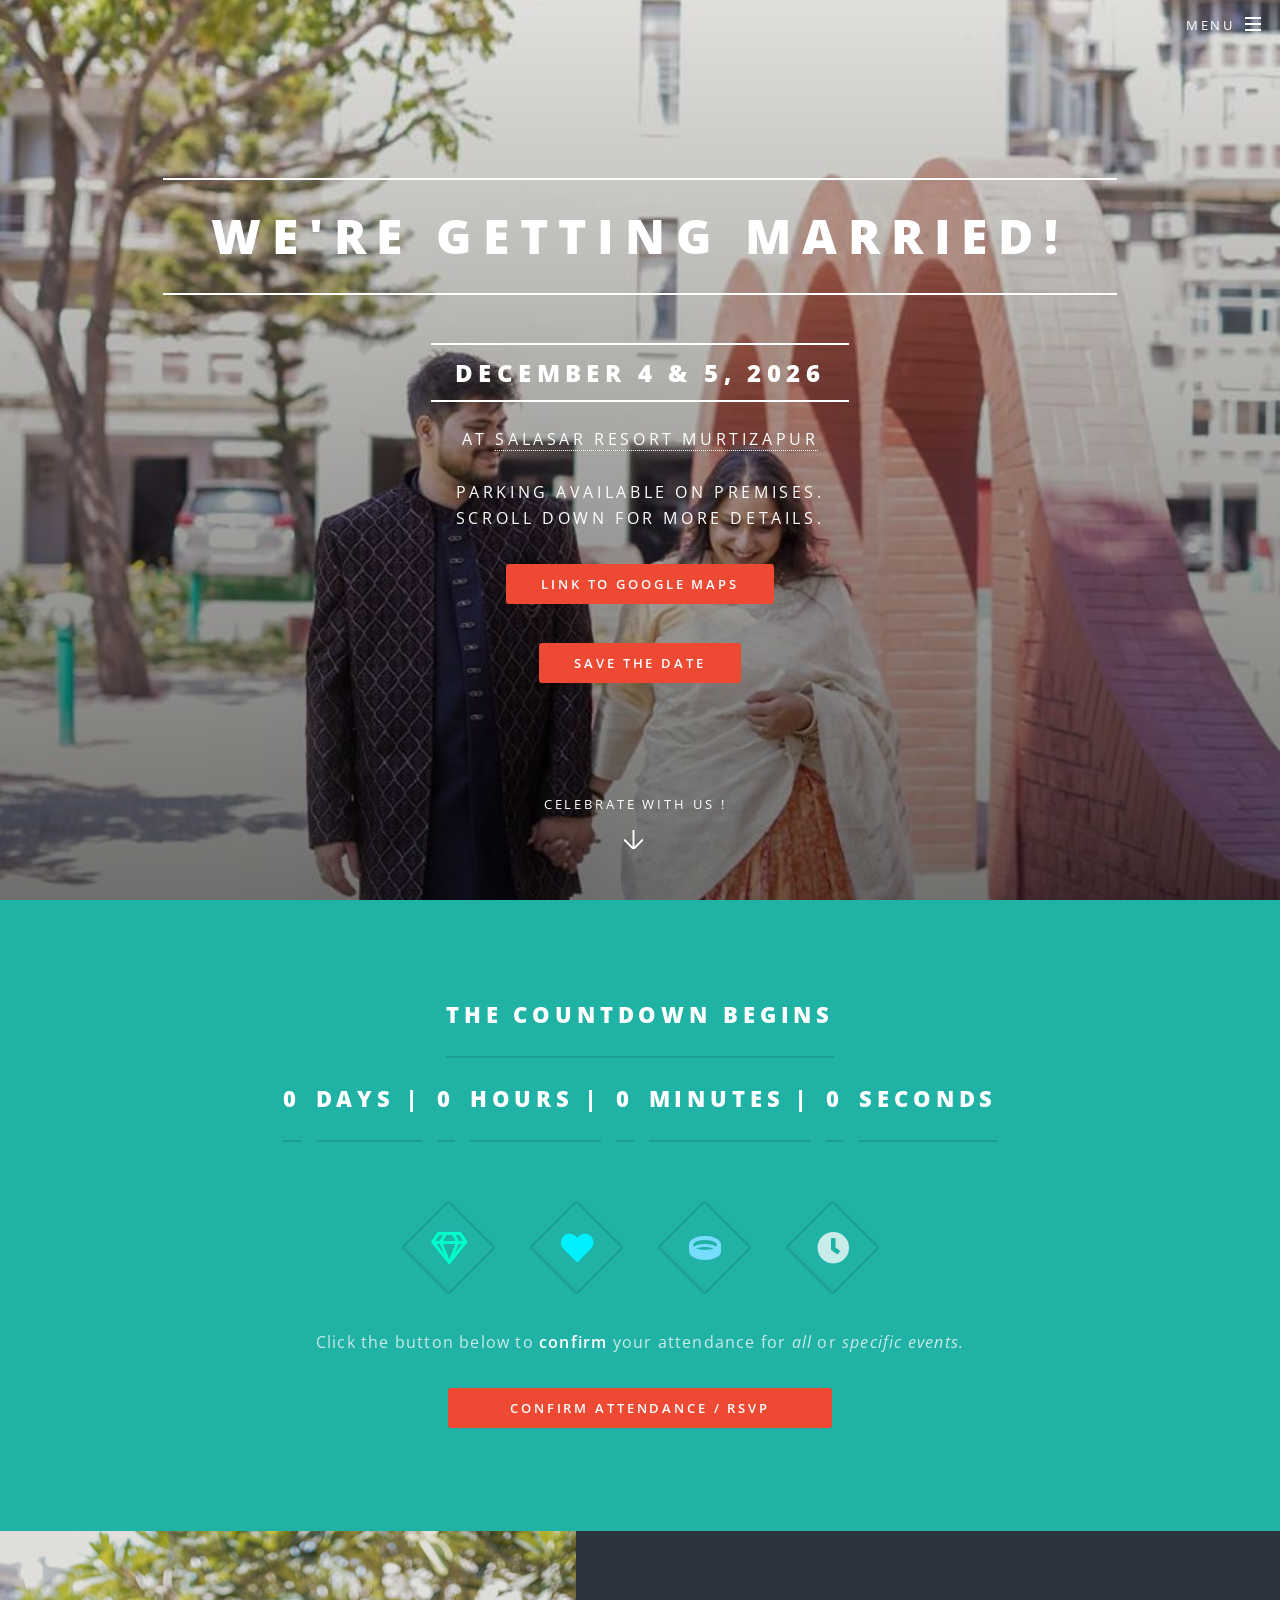
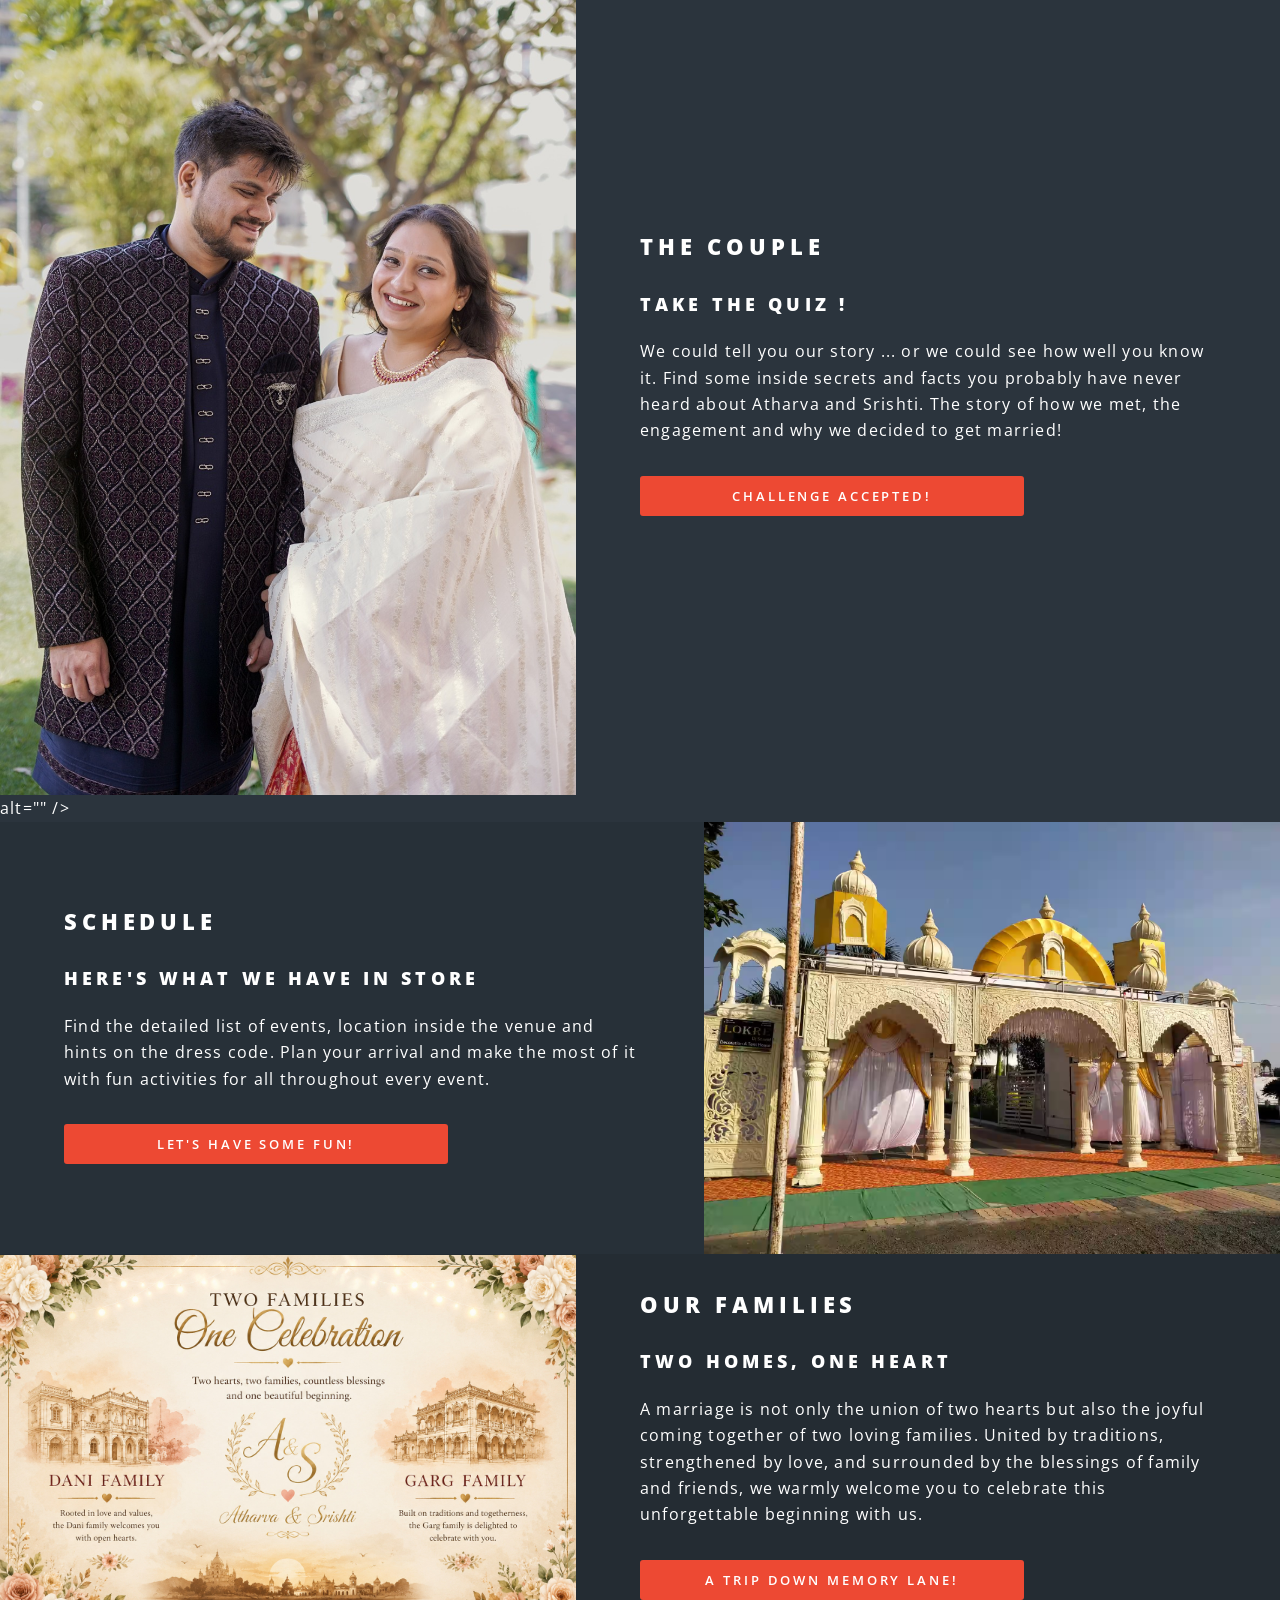
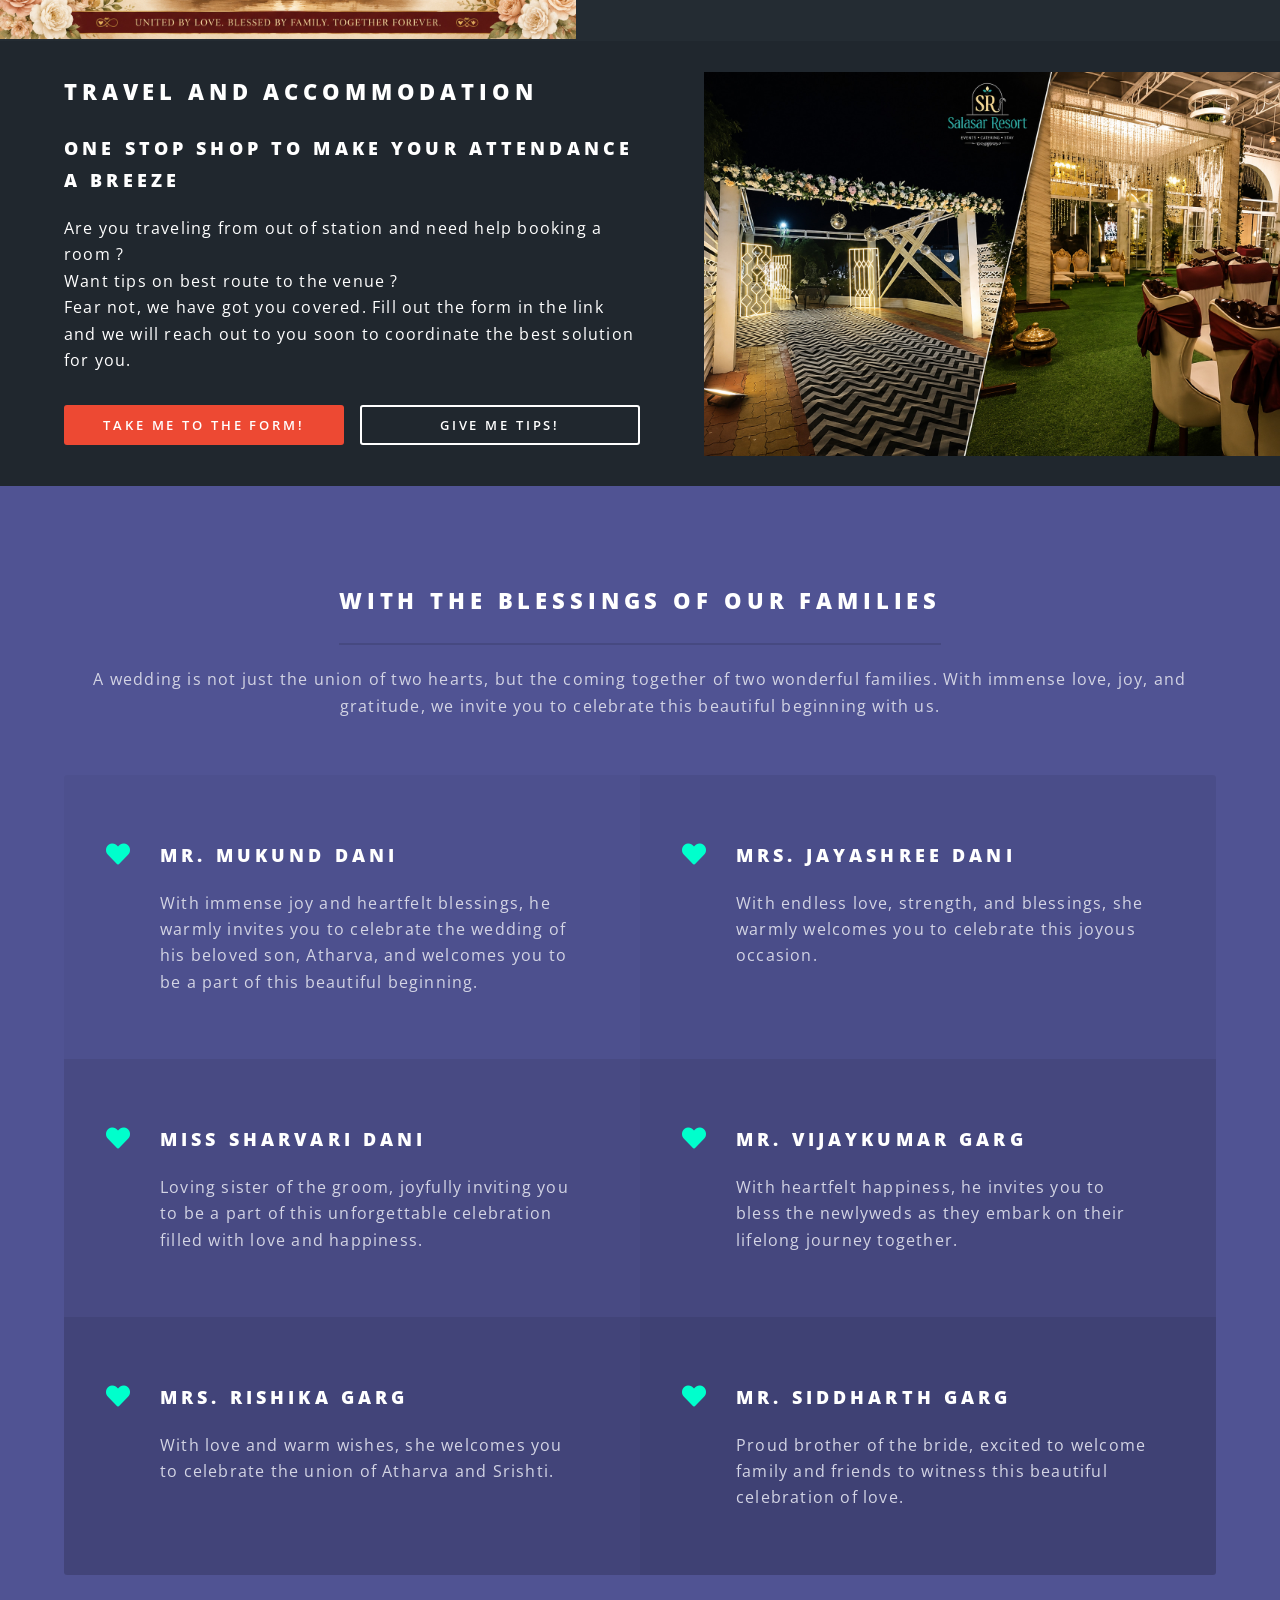
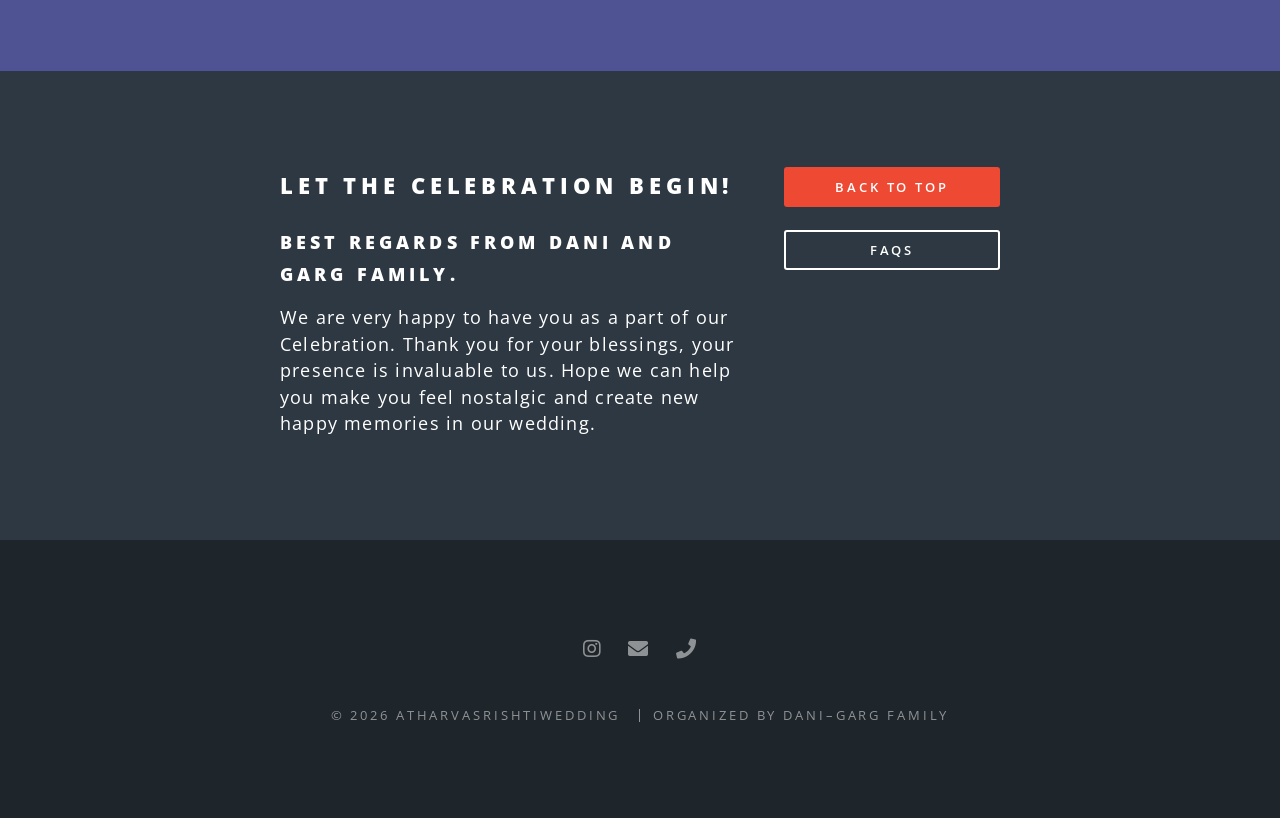
==== commit 8cedd37c: "Fixed mobile responsiveness" ====
--- a/atharvaSrishti-main/index.html
+++ b/atharvaSrishti-main/index.html
@@ -10,7 +10,7 @@
 <head>
 	<title>Atharva & Srishti</title>
 	<meta charset="utf-8" />
-	<meta name="viewport" content="width=device-width, initial-scale=1, user-scalable=no" />
+	<meta name="viewport" content="width=device-width, initial-scale=1" />
 	<link rel="stylesheet" href="assets/css/main.css" />
 	<noscript>
 		<link rel="stylesheet" href="assets/css/noscript.css" />
@@ -98,31 +98,36 @@
 						Click the button below to <b>confirm</b> your attendance for <i>all</i> or <i>specific
 							events.</i>
 					</p>
-					<ul class="actions"></ul>
-					<a href="pages/confirm_attendance.html#Confirm Attendance" class="button primary fit">Confirm
-						Attendance / RSVP</a>
+					<ul class="actions fit">
+						<li><a href="pages/confirm_attendance.html#Confirm Attendance"
+								class="button primary fit">Confirm Attendance /
+								RSVP</a></li>
 					</ul>
 				</section>
+
 			</div>
 		</section>
 
 		<!-- Two -->
 		<section id="two" class="wrapper alt style2">
 			<section class="spotlight">
-				<div class="image"><img
-						src="C:\Users\sharv\Downloads\AtharvaSrishti Wedding\atharvaSrishti-main\images\the_couple.jpg"
-						alt="" /></div>
+				<div class="image"><img src="images/the_couple.jpg" alt="The Couple" />
+					alt="" /></div>
 				<div class="content">
 					<h2>The Couple</h2>
 					<h3> Take the quiz !</h3>
 					<p>
 						We could tell you our story ... or we could see how well you know it. Find some inside secrets
-						and facts you probably have never heard about Atharva and Srishti. The story of how we met, the
-						engagement and why we decided to get married !<br />
-					<ul class="actions"></ul>
-					<a href="pages/the_couple.html" class="button primary fit">Challenge Accepted !</a>
-					</ul>
-					</p>
+						and facts you
+						probably have never heard about Atharva and Srishti. The story of how we met, the engagement and
+						why we decided to
+						get married!
+					</p>
+
+					<ul class="actions fit">
+						<li><a href="pages/the_couple.html" class="button primary fit">Challenge Accepted!</a></li>
+					</ul>
+
 				</div>
 			</section>
 			<section class="spotlight">
@@ -133,9 +138,10 @@
 					<p>
 						Find the detailed list of events, location inside the venue and hints on the dress code. Plan
 						your arrival and make the most of it with fun activities for all throughout every event.<br />
-					<ul class="actions"></ul>
-					<a href="pages/schedule.html" class="button primary fit">Let's have some fun!</a>
-					</ul>
+					<ul class="actions fit">
+						<li><a href="pages/schedule.html" class="button primary fit">Let's have some fun!</a></li>
+					</ul>
+
 					</p>
 				</div>
 			</section>
@@ -150,9 +156,10 @@
 						by the blessings of family and friends, we warmly welcome you to celebrate this
 						unforgettable beginning with us.
 					</p>
-					<ul class="actions"></ul>
-					<a href="pages/encomium.html" class="button primary fit">A trip down memory lane !</a>
-					</ul>
+					<ul class="actions fit">
+						<li><a href="pages/encomium.html" class="button primary fit">A trip down memory lane!</a></li>
+					</ul>
+
 					</p>
 				</div>
 			</section>
@@ -167,11 +174,14 @@
 						Fear not, we have got you covered. Fill out the form in the link and we will reach out to you
 						soon to coordinate the best solution for you.
 					</p>
-					<ul class="actions"></ul>
-					<a href="pages/travel_and_accommodation.html#Accommodation Form" class="button primary fit">Take me
-						to the form !</a>
-					<a href="pages/travel_and_accommodation.html#Tips" class="button">Give me tips !</a>
-					</ul>
+					<ul class="actions fit">
+						<li><a href="pages/travel_and_accommodation.html#Accommodation Form"
+								class="button primary fit">Take me to the
+								form!</a></li>
+						<li><a href="pages/travel_and_accommodation.html#Tips" class="button">Give me tips!</a></li>
+					</ul>
+
+
 					</p>
 				</div>
 			</section>
--- a/atharvaSrishti-main/assets/css/main.css
+++ b/atharvaSrishti-main/assets/css/main.css
@@ -4273,4 +4273,84 @@
 	height: 300px;
 	object-fit: cover;
 	border-radius: 12px;
+}
+
+/* ===== Mobile Fixes ===== */
+
+html,
+body {
+	overflow-x: hidden;
+}
+
+img {
+	max-width: 100%;
+	height: auto;
+	display: block;
+}
+
+.countdown {
+	display: flex;
+	justify-content: center;
+	align-items: center;
+	flex-wrap: wrap;
+	gap: 15px;
+	text-align: center;
+}
+
+.countdown h2 {
+	margin: 0;
+}
+
+@media screen and (max-width:768px) {
+
+	#banner .inner {
+		width: 90%;
+		padding: 1rem;
+	}
+
+	#banner h2 {
+		font-size: 2rem;
+	}
+
+	#banner h3 {
+		font-size: 1.2rem;
+	}
+
+	.spotlight {
+		display: flex;
+		flex-direction: column;
+	}
+
+	.spotlight .image,
+	.spotlight .content {
+		width: 100%;
+	}
+
+	.spotlight .content {
+		padding: 2rem 1.2rem;
+		text-align: center;
+	}
+
+	.features li {
+		width: 100%;
+	}
+
+	.actions {
+		flex-direction: column;
+		width: 100%;
+	}
+
+	.actions li,
+	.button {
+		width: 100%;
+	}
+
+	.countdown {
+		flex-direction: column;
+	}
+
+	iframe,
+	table {
+		max-width: 100%;
+	}
 }
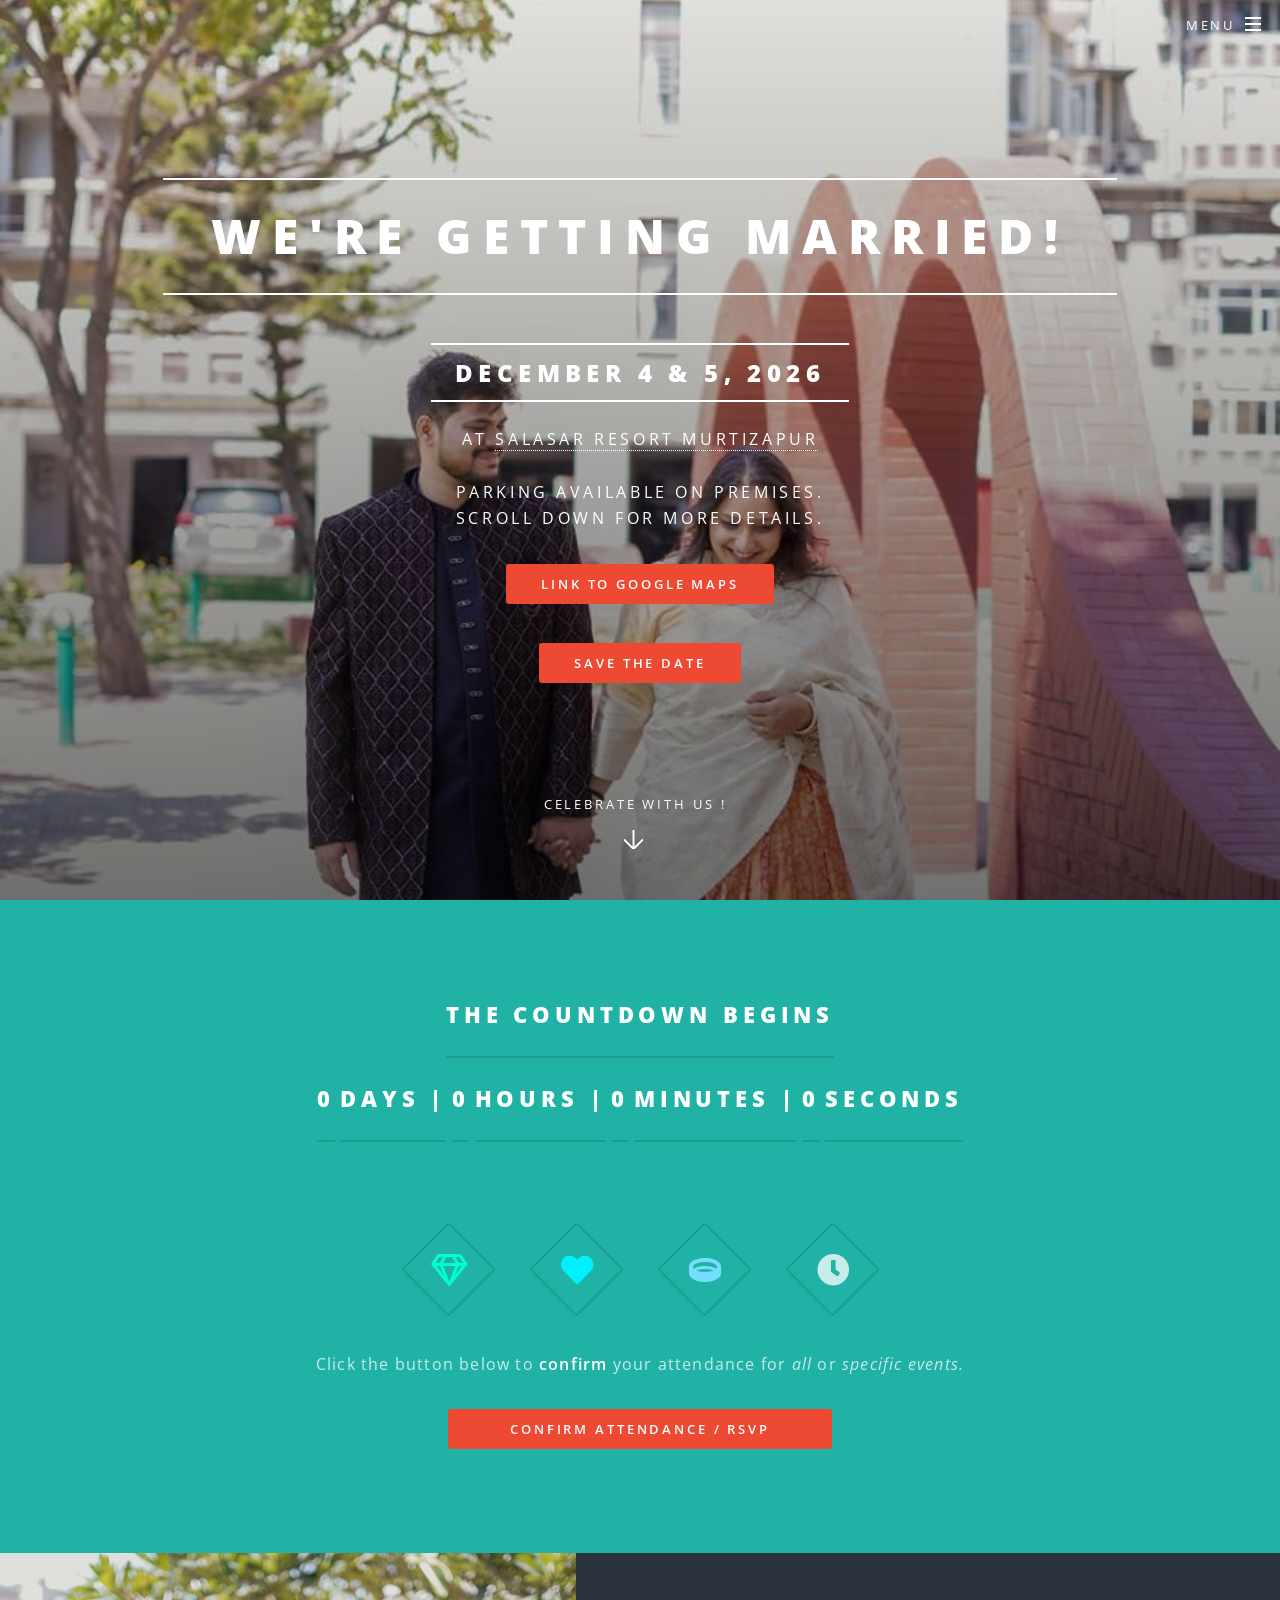
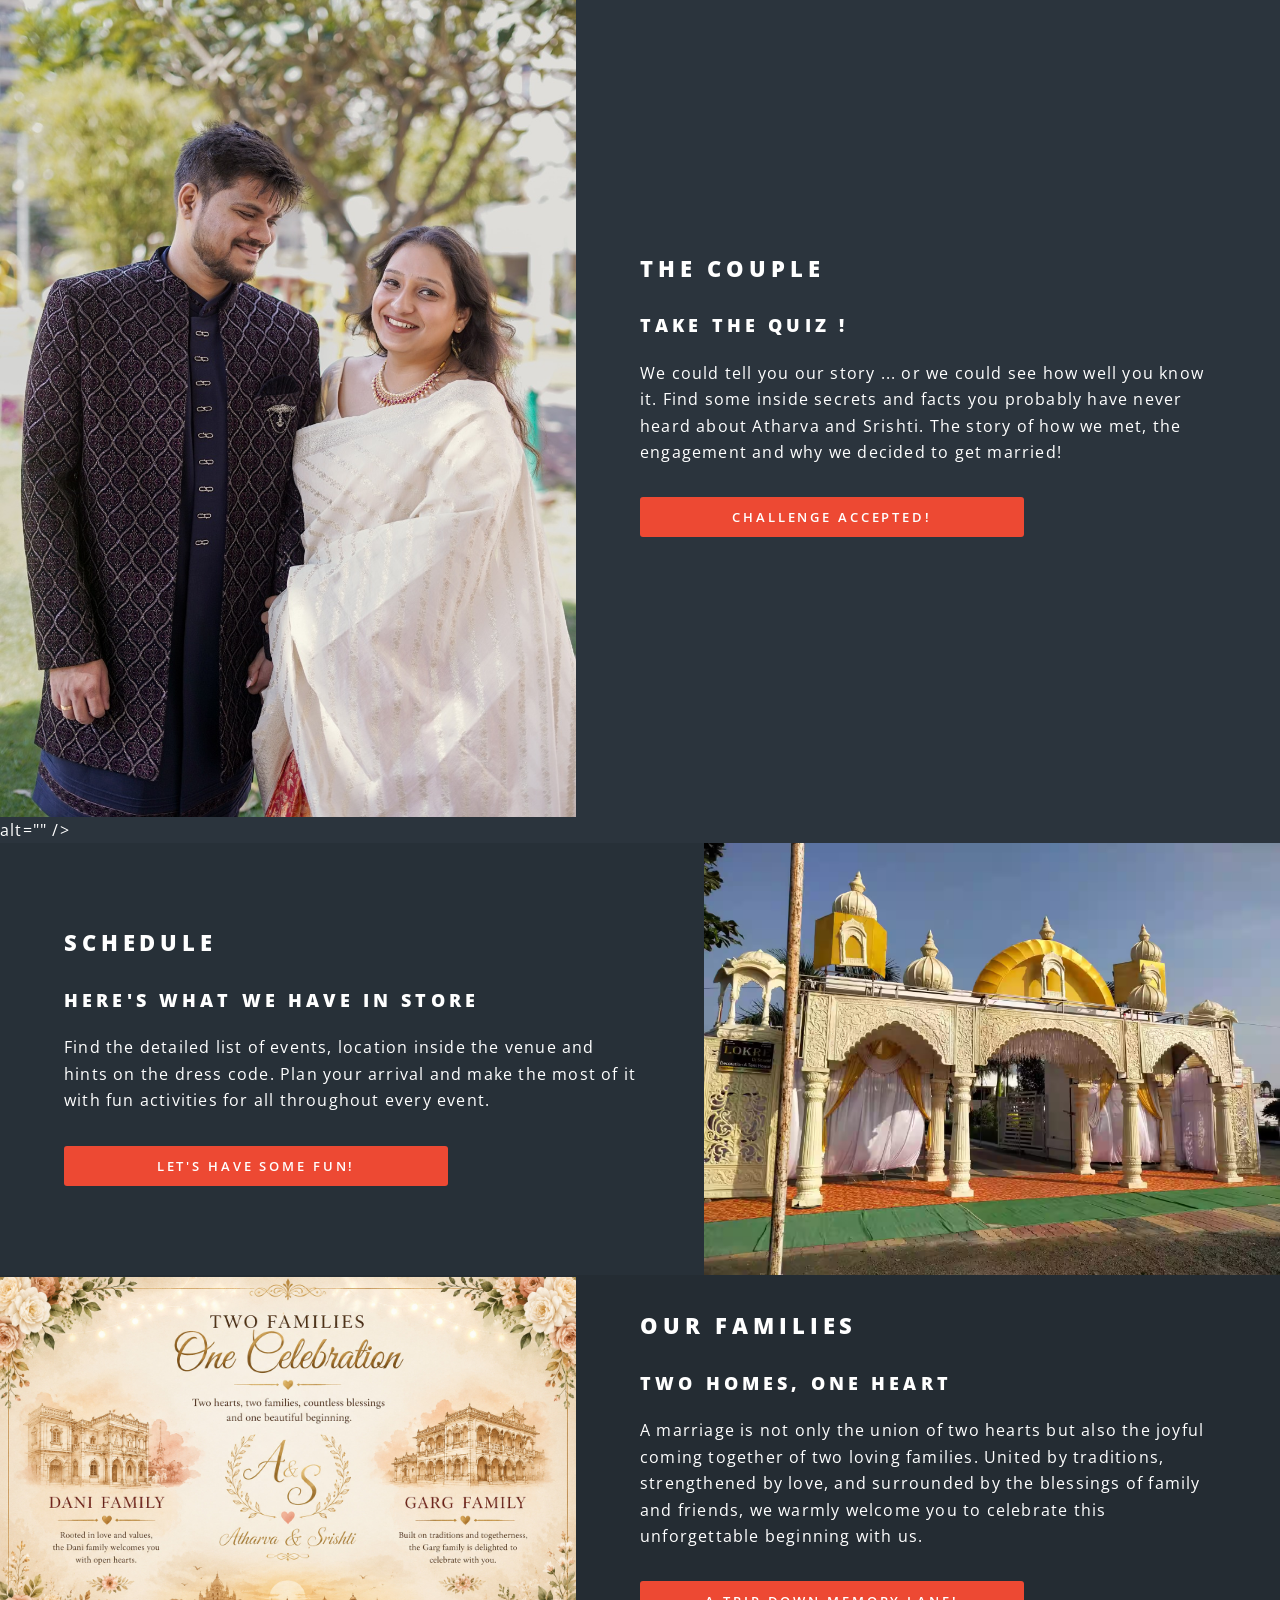
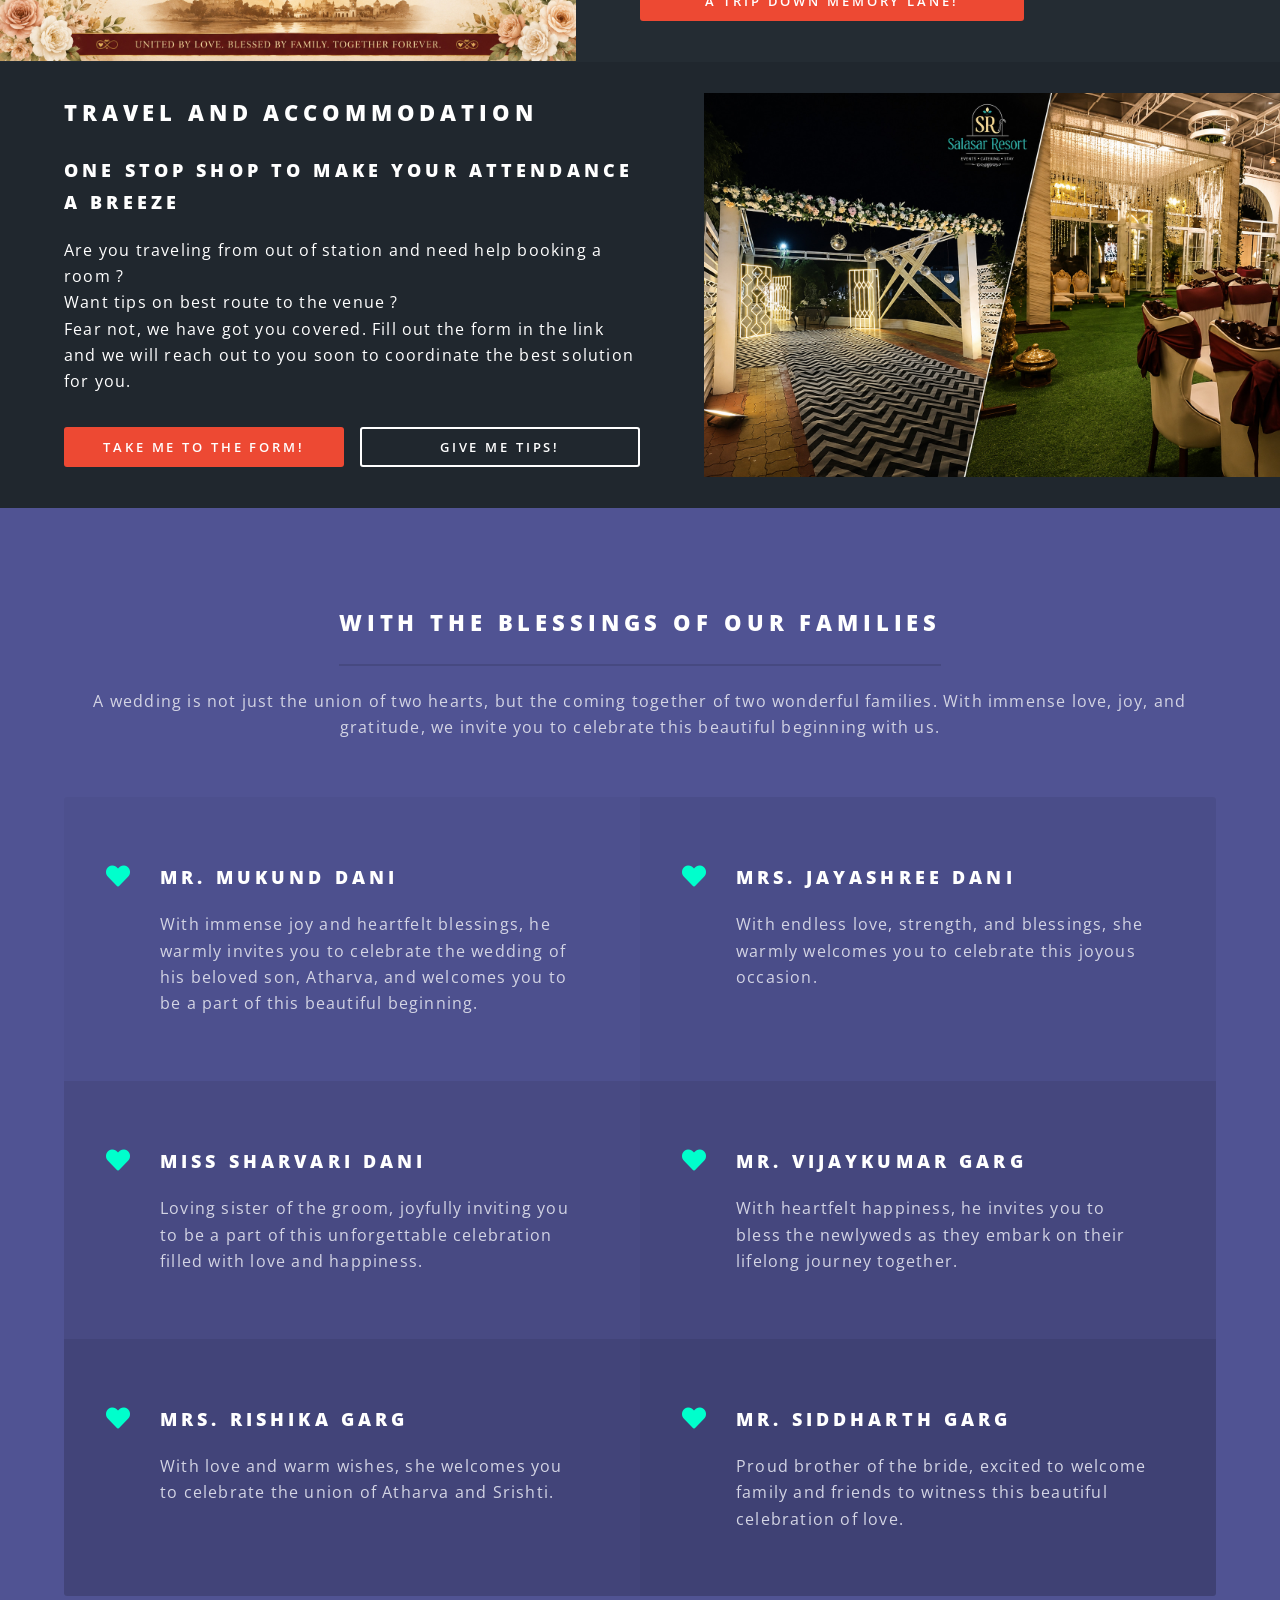
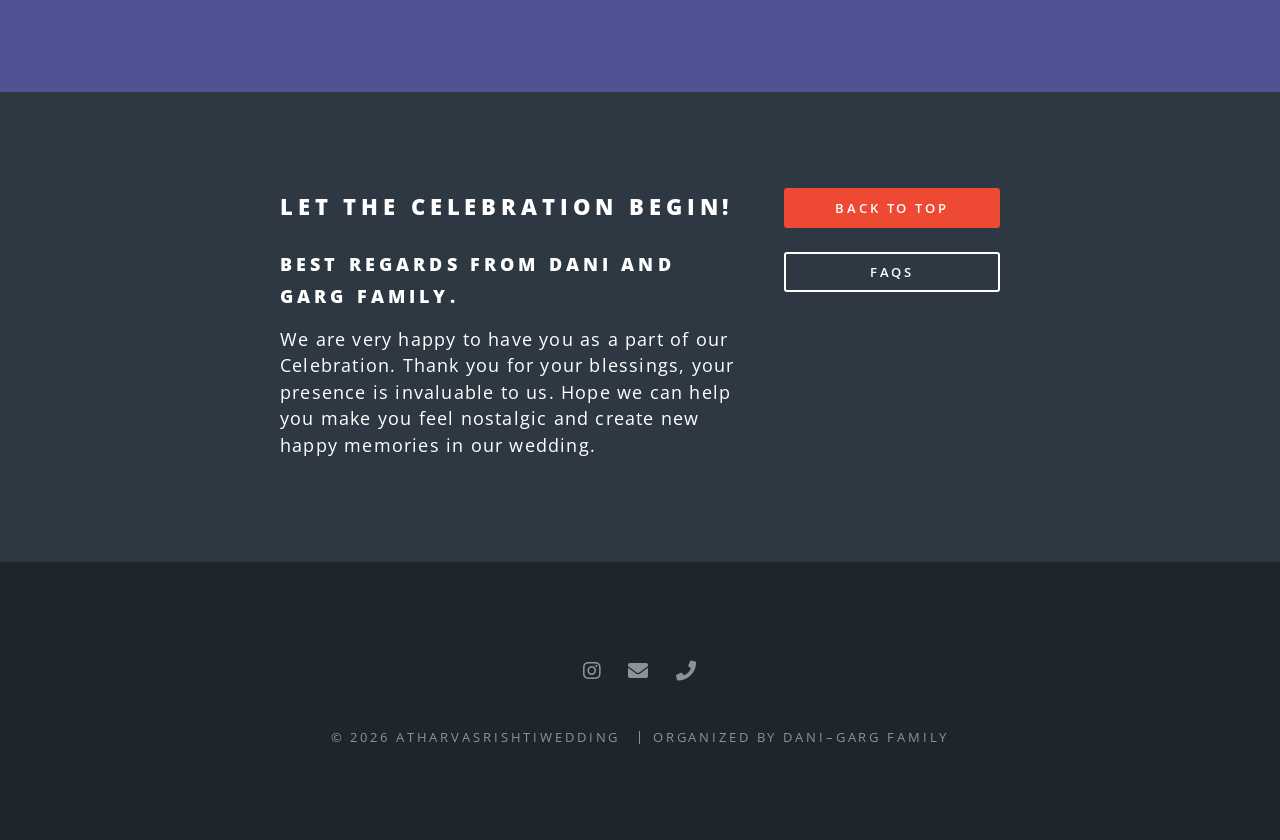
==== commit bdfc2864: "Fixed mobile responsiveness" ====
--- a/atharvaSrishti-main/index.html
+++ b/atharvaSrishti-main/index.html
@@ -55,9 +55,9 @@
 				<h2>We're Getting Married!</h2> <br />
 				<h3>December 4 & 5, 2026</h3> <br />
 				<p>
-					At <a href="https://www.salasarresort.in/">Salasar Resort Murtizapur</a> <br />
-					<br />
-					Parking available on premises. <br />
+					At <a href="https://www.salasarresort.in/">Salasar Resort Murtizapur</a><br><br>
+
+					Parking available on premises.<br>
 					Scroll down for more details. <br />
 				</p>
 				<ul class="actions special">
--- a/atharvaSrishti-main/assets/css/main.css
+++ b/atharvaSrishti-main/assets/css/main.css
@@ -3566,7 +3566,7 @@
 	position: absolute;
 	right: 0;
 	top: 0;
-
+	vertical-align: middle;
 	width: 7em;
 }
 
@@ -4211,146 +4211,4 @@
 
 body.is-mobile.landing #footer {
 	background-color: #1d242a;
-}
-
-.groom-section {
-	max-width: 1100px;
-	margin: 0 auto;
-}
-
-.groom-section h2,
-.groom-section h3 {
-	text-align: center;
-}
-
-.groom-section p {
-	text-align: justify;
-	line-height: 1.9;
-	font-size: 1.05rem;
-	margin-bottom: 30px;
-}
-
-.groom-image {
-	display: flex;
-	justify-content: center;
-	margin: 35px 0;
-}
-
-.groom-image img {
-	width: 55%;
-	max-width: 500px;
-	border-radius: 15px;
-	box-shadow: 0 12px 30px rgba(0, 0, 0, .15);
-}
-
-.groom-section blockquote {
-	text-align: center;
-	font-style: italic;
-	padding: 25px;
-	border-left: none;
-	border-top: 2px solid #d6b36a;
-	border-bottom: 2px solid #d6b36a;
-	margin: 40px auto;
-	max-width: 850px;
-	font-size: 1.1rem;
-	background: #faf8f5;
-}
-
-@media screen and (max-width:768px) {
-
-	.groom-image img {
-		width: 90%;
-	}
-
-	.groom-section p {
-		text-align: left;
-	}
-
-}
-
-.story-img {
-	width: 100%;
-	height: 300px;
-	object-fit: cover;
-	border-radius: 12px;
-}
-
-/* ===== Mobile Fixes ===== */
-
-html,
-body {
-	overflow-x: hidden;
-}
-
-img {
-	max-width: 100%;
-	height: auto;
-	display: block;
-}
-
-.countdown {
-	display: flex;
-	justify-content: center;
-	align-items: center;
-	flex-wrap: wrap;
-	gap: 15px;
-	text-align: center;
-}
-
-.countdown h2 {
-	margin: 0;
-}
-
-@media screen and (max-width:768px) {
-
-	#banner .inner {
-		width: 90%;
-		padding: 1rem;
-	}
-
-	#banner h2 {
-		font-size: 2rem;
-	}
-
-	#banner h3 {
-		font-size: 1.2rem;
-	}
-
-	.spotlight {
-		display: flex;
-		flex-direction: column;
-	}
-
-	.spotlight .image,
-	.spotlight .content {
-		width: 100%;
-	}
-
-	.spotlight .content {
-		padding: 2rem 1.2rem;
-		text-align: center;
-	}
-
-	.features li {
-		width: 100%;
-	}
-
-	.actions {
-		flex-direction: column;
-		width: 100%;
-	}
-
-	.actions li,
-	.button {
-		width: 100%;
-	}
-
-	.countdown {
-		flex-direction: column;
-	}
-
-	iframe,
-	table {
-		max-width: 100%;
-	}
 }
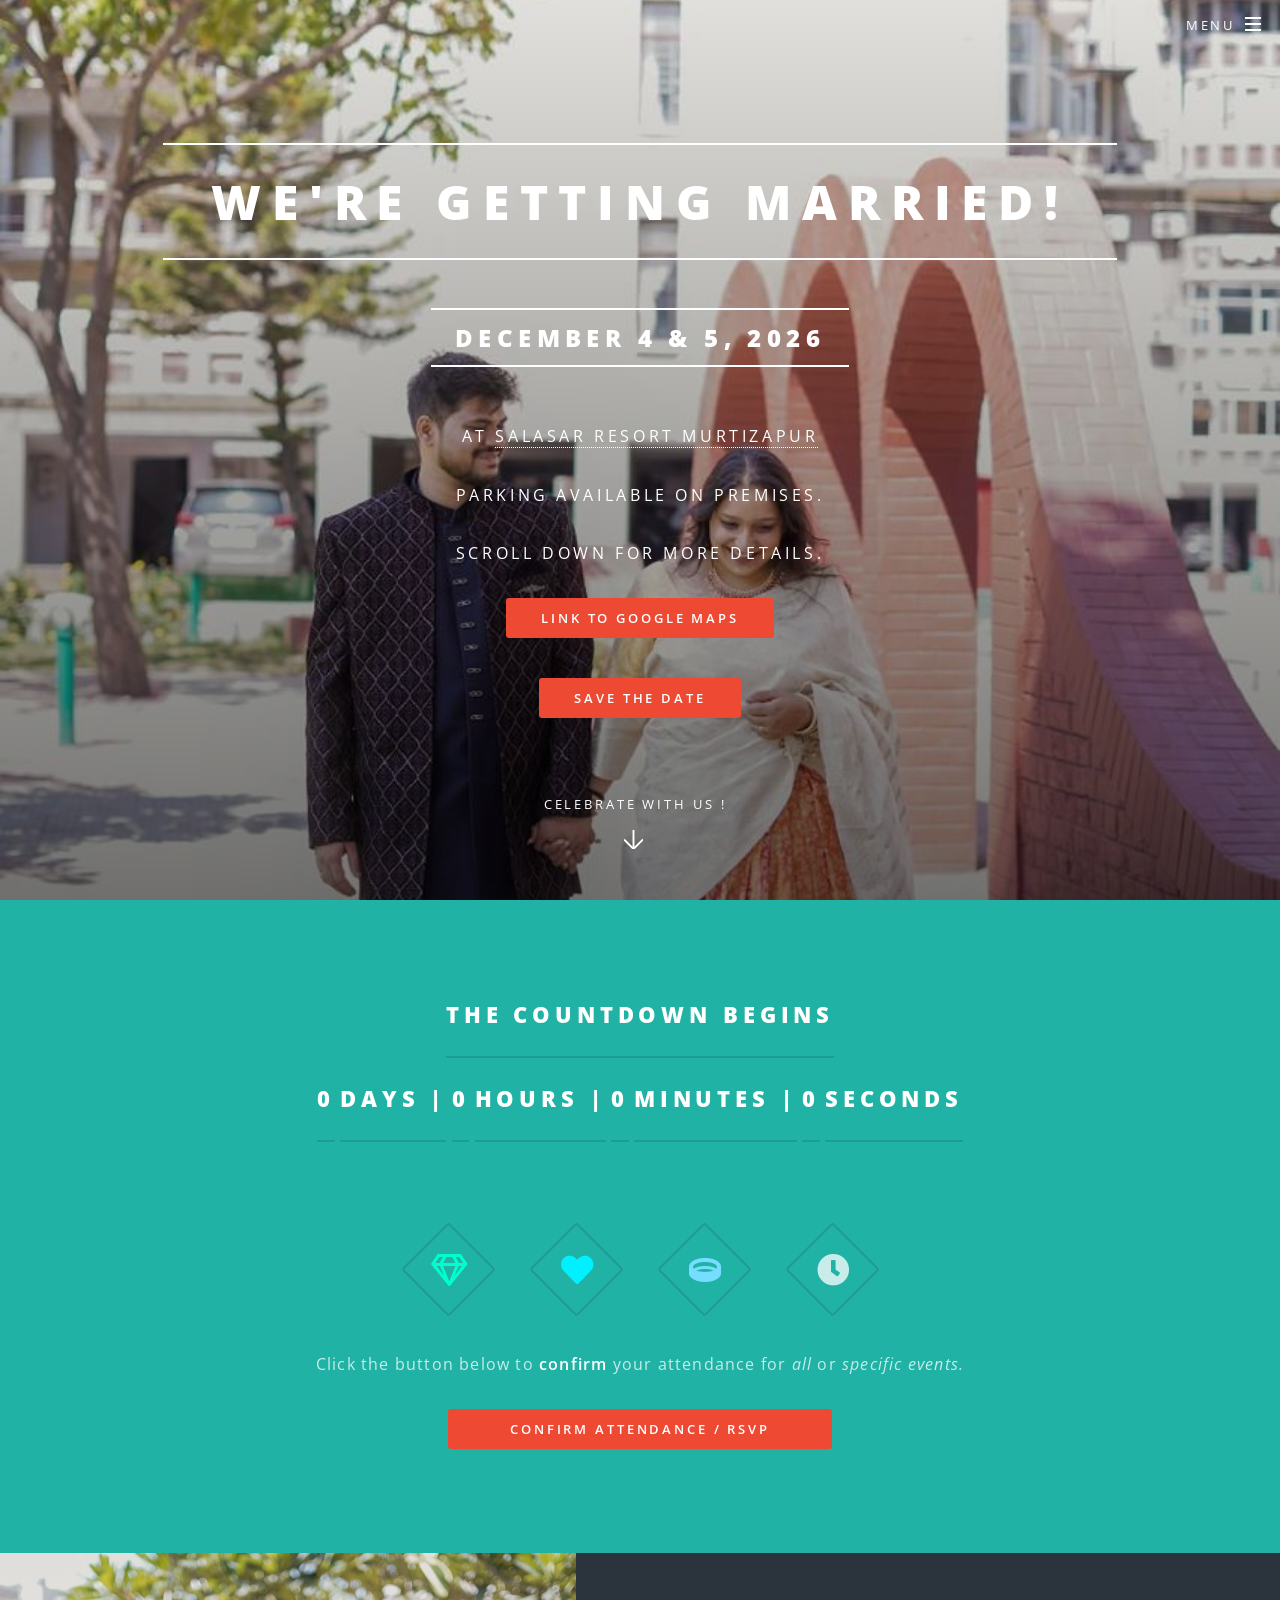
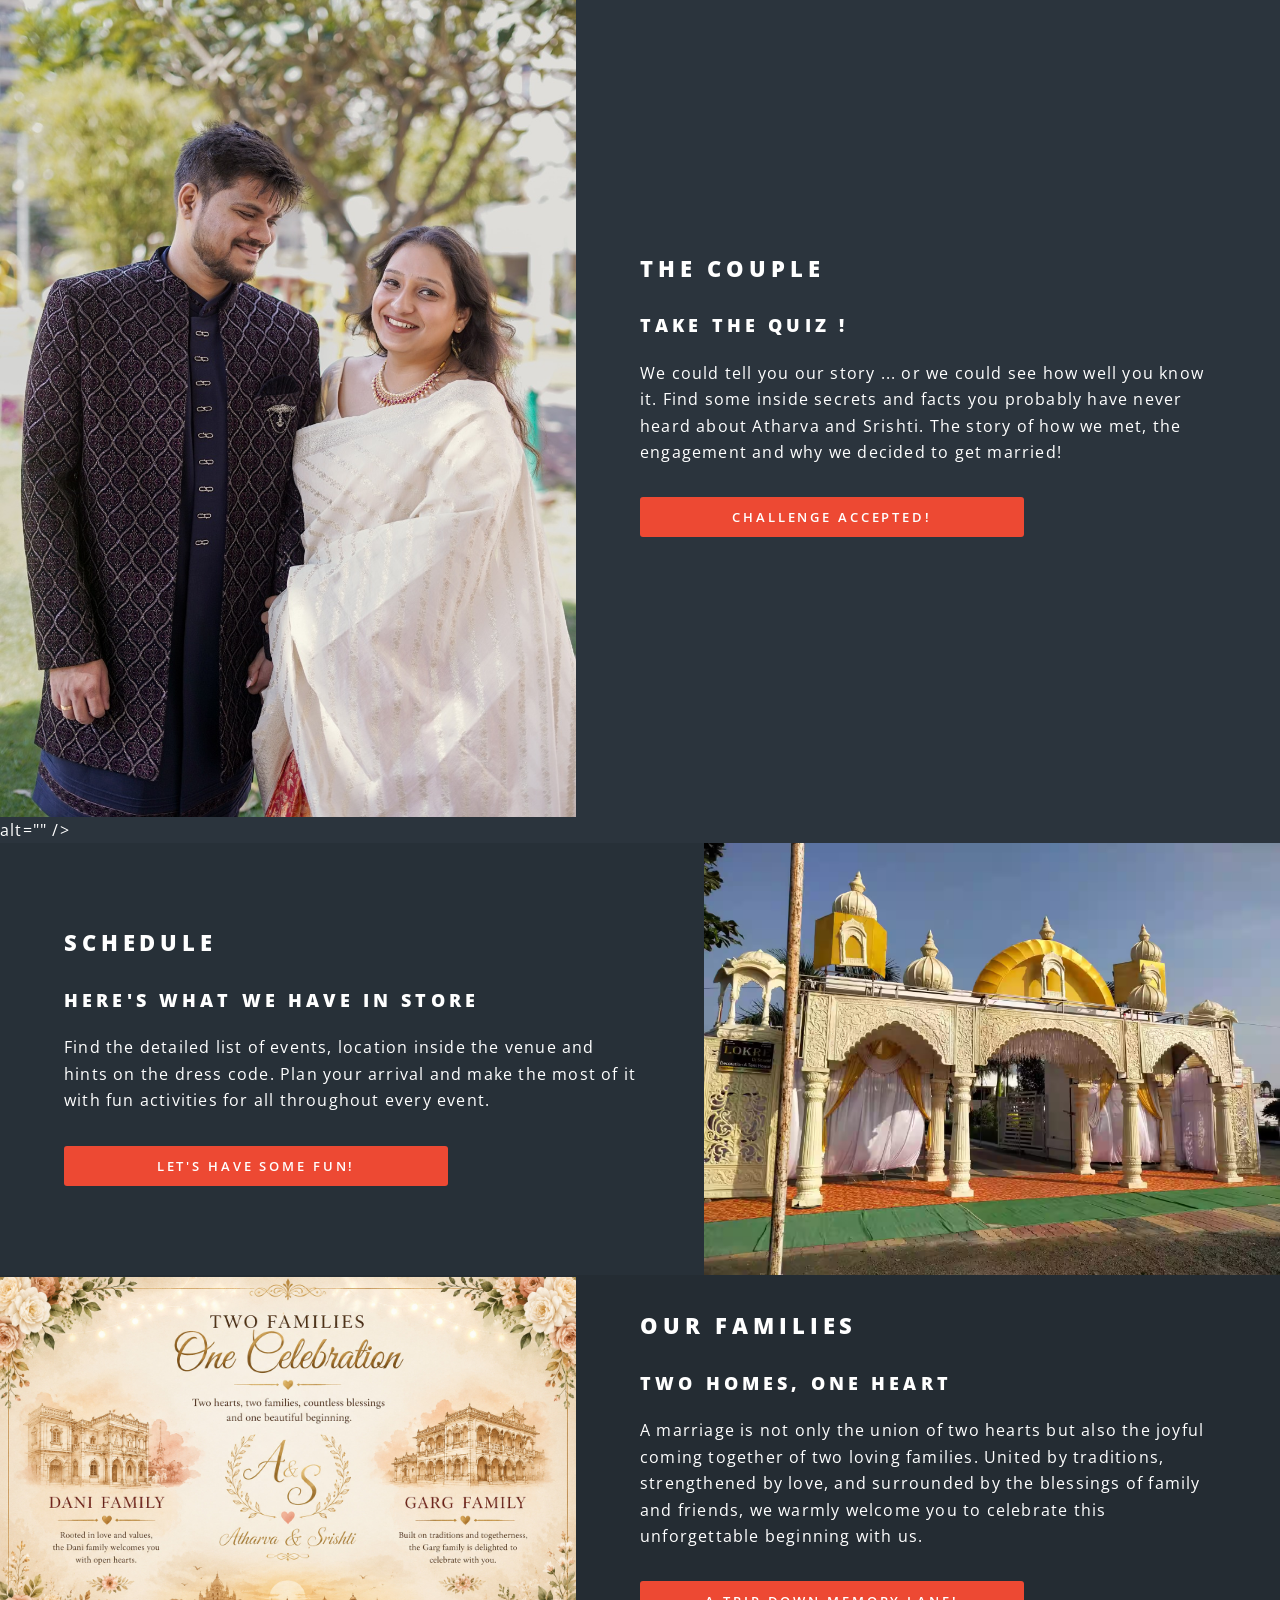
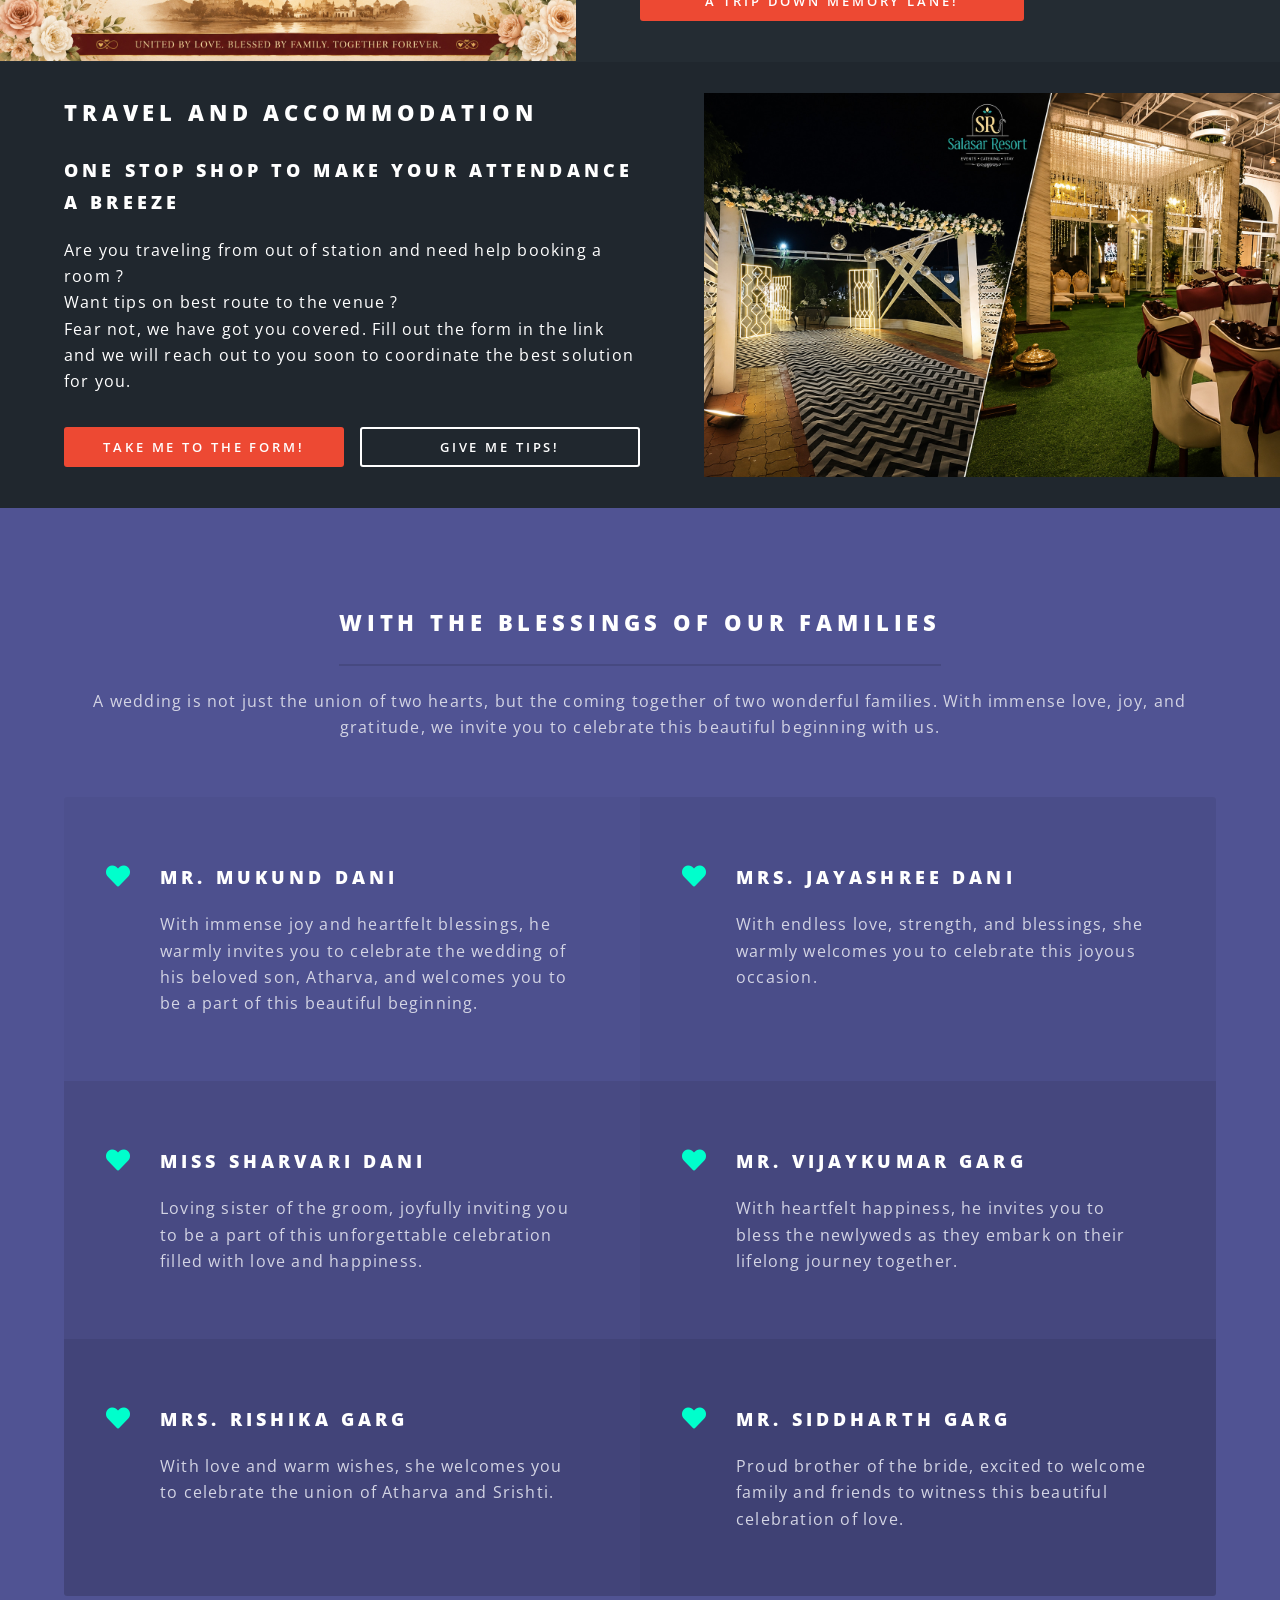
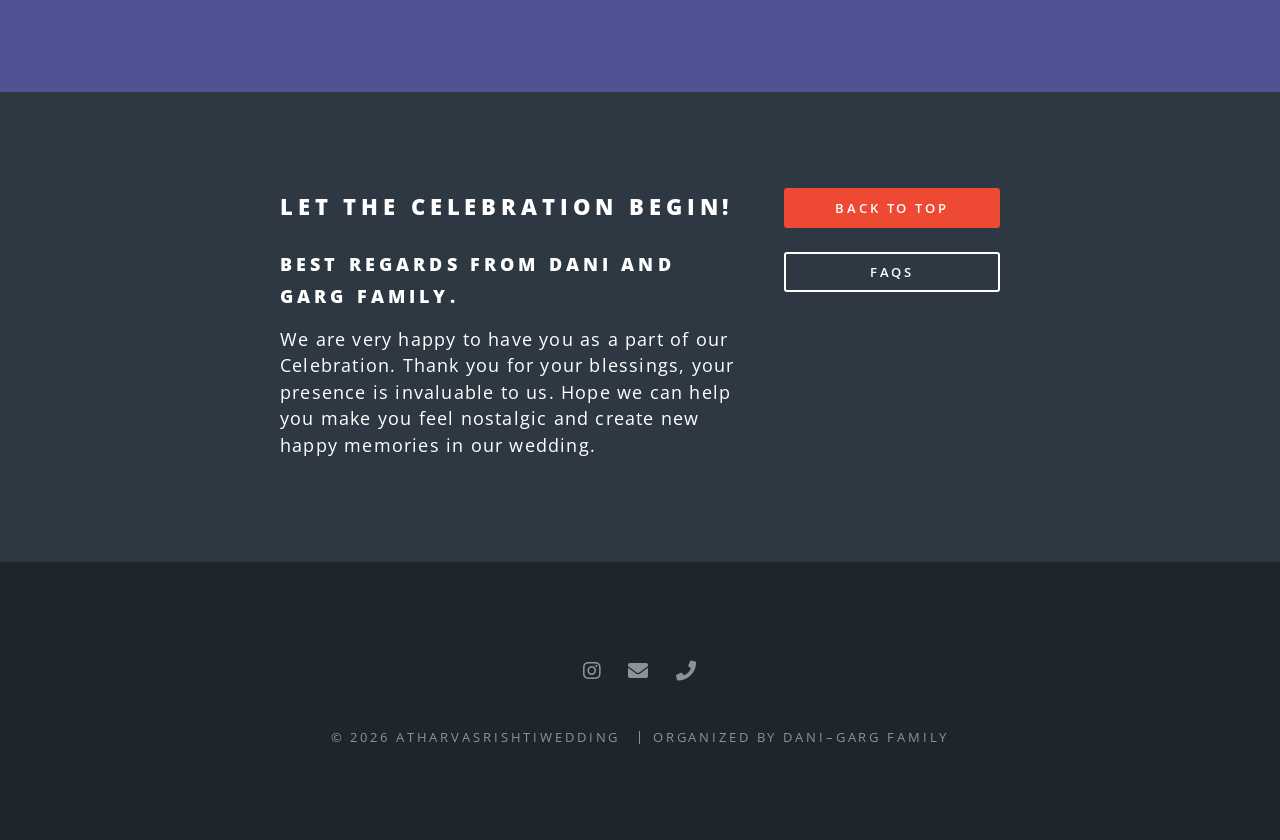
==== commit c1ad542f: "Fixed mobile responsiveness" ====
--- a/atharvaSrishti-main/index.html
+++ b/atharvaSrishti-main/index.html
@@ -55,10 +55,17 @@
 				<h2>We're Getting Married!</h2> <br />
 				<h3>December 4 & 5, 2026</h3> <br />
 				<p>
-					At <a href="https://www.salasarresort.in/">Salasar Resort Murtizapur</a><br><br>
-
-					Parking available on premises.<br>
-					Scroll down for more details. <br />
+				<p>
+					At <a href="https://www.salasarresort.in/">Salasar Resort Murtizapur</a>
+				</p>
+
+				<p>
+					Parking available on premises.
+				</p>
+
+				<p>
+					Scroll down for more details.
+				</p>
 				</p>
 				<ul class="actions special">
 					<li><a href="https://www.google.com/maps/dir//Salasar+Resort,+Kajhara+Road,+Murtijapur,+Hatgaon,+Maharashtra+444107/@20.7328219,77.3668747,11z/data=!4m8!4m7!1m0!1m5!1m1!1s0x3bd6d3486f8c7d7d:0x4d7ecd74c04b1981!2m2!1d77.3696065!2d20.7069337?entry=ttu&g_ep=EgoyMDI2MDcwNS4wIKXMDSoASAFQAw%3D%3D"
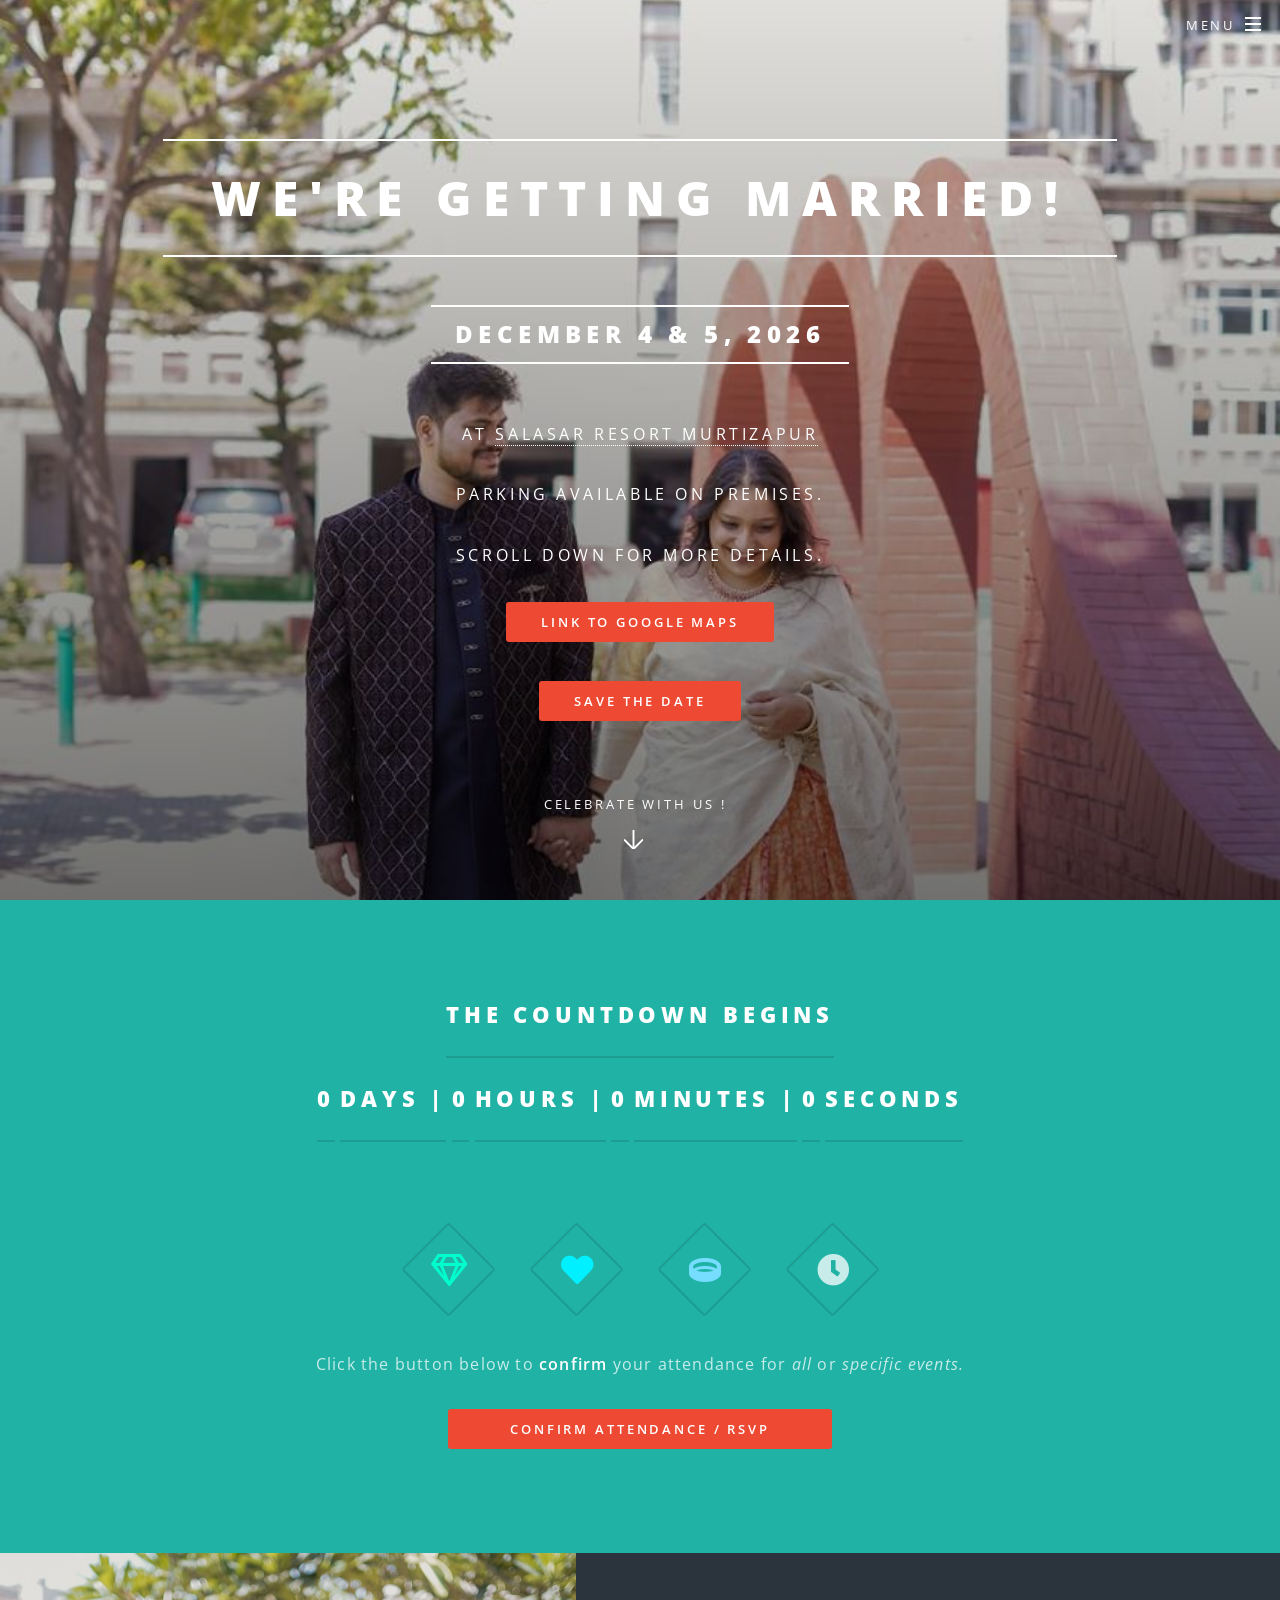
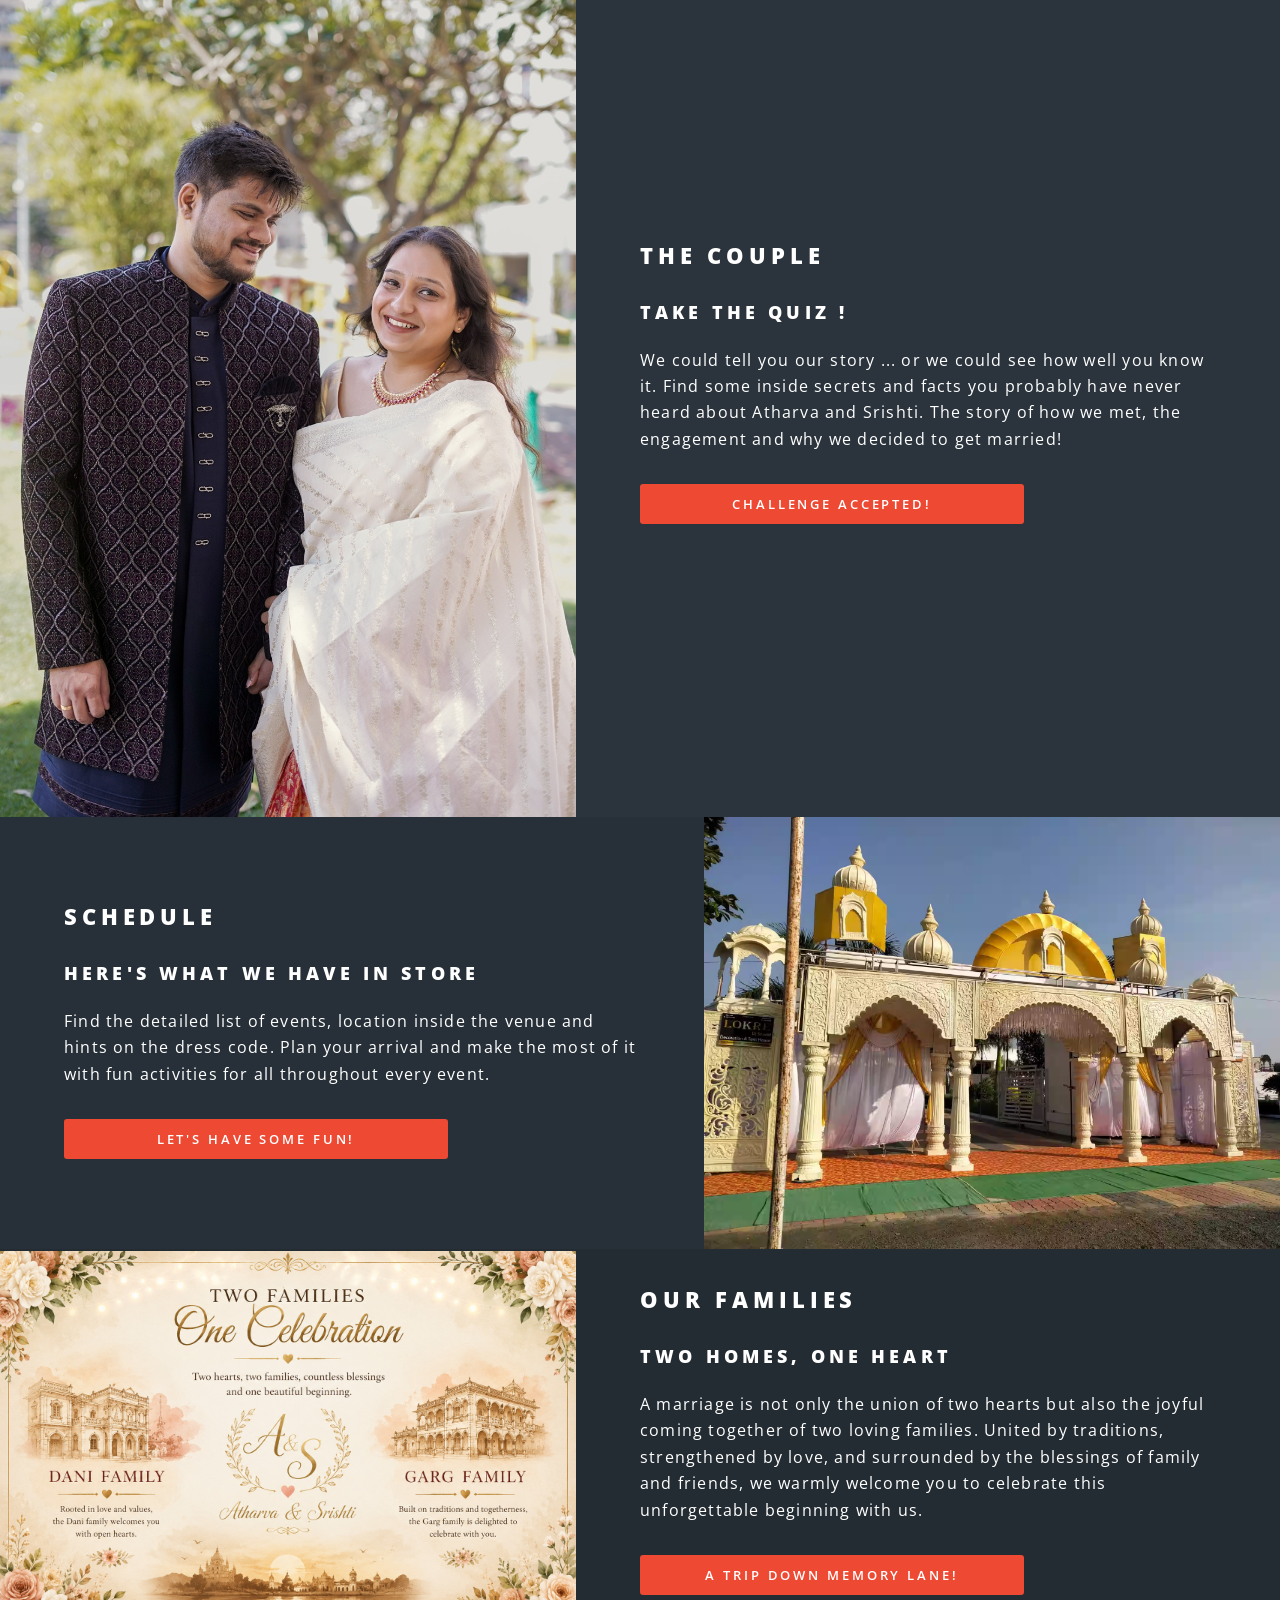
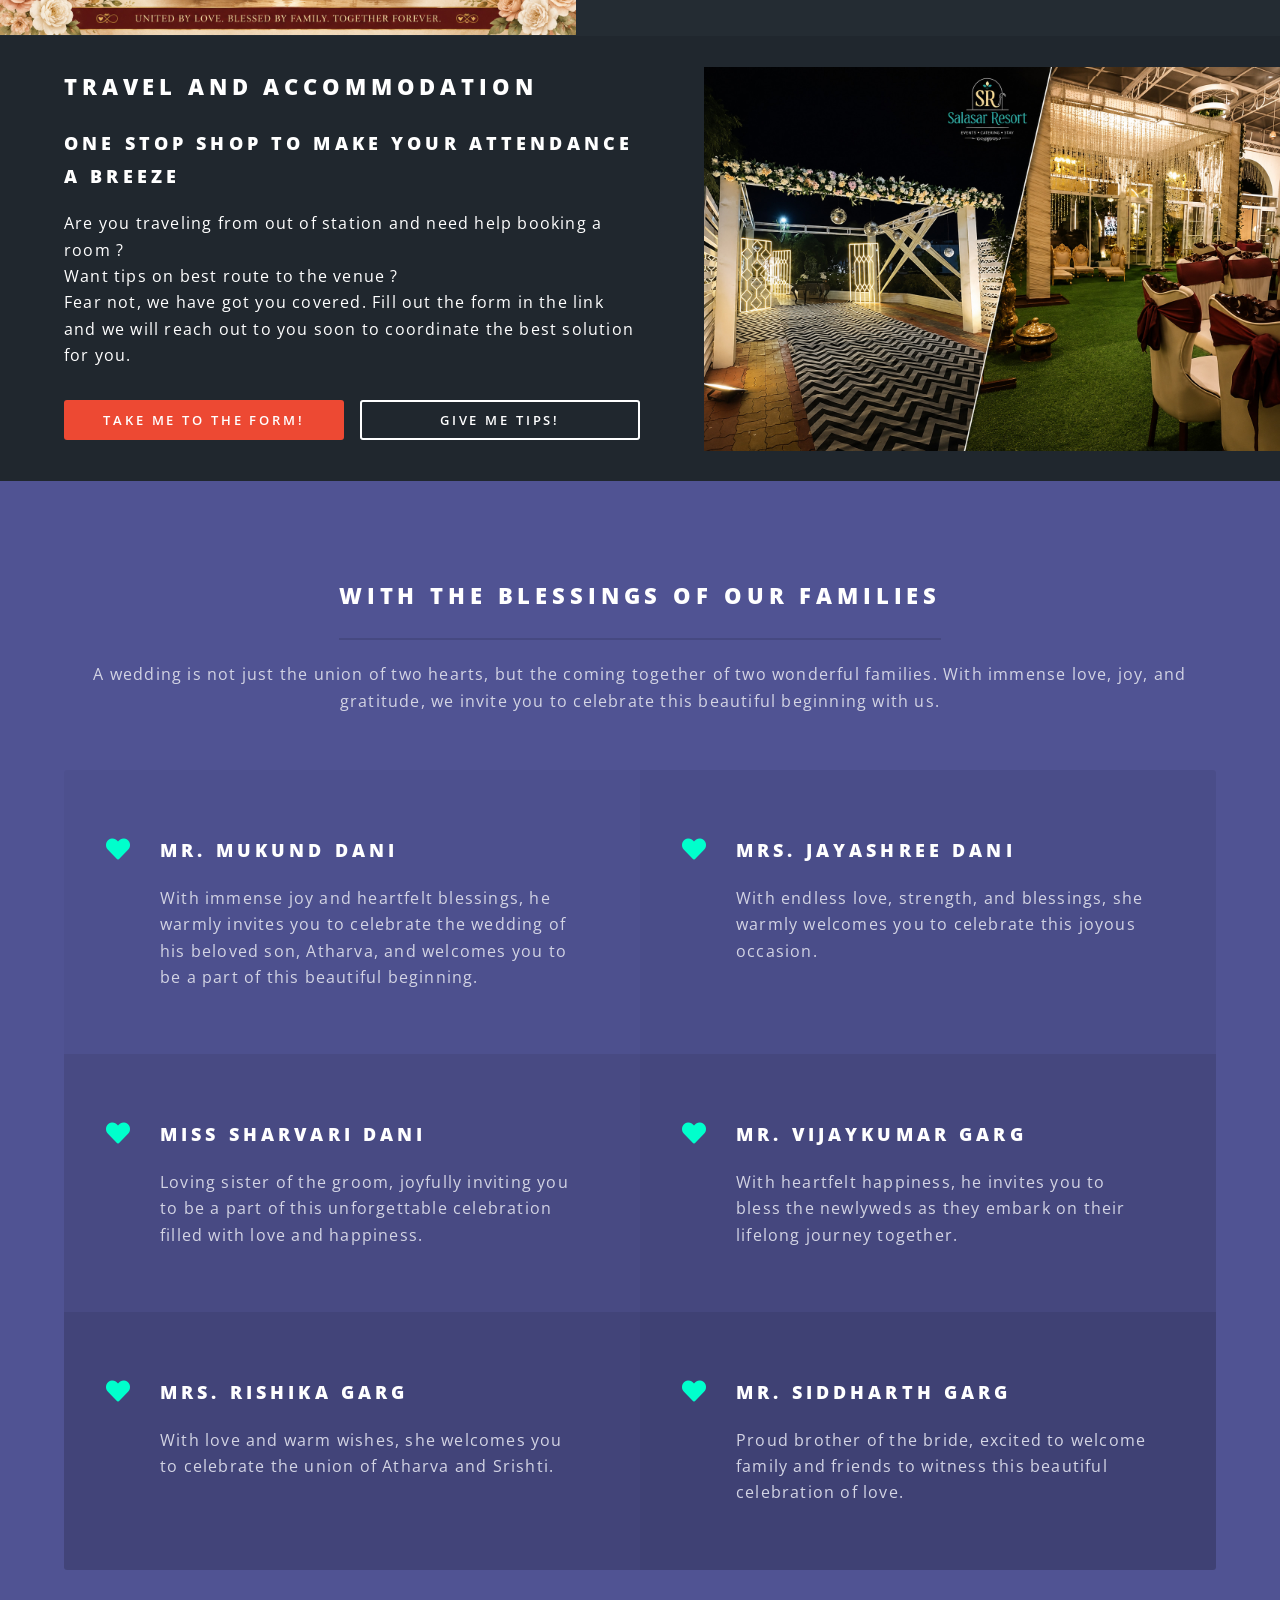
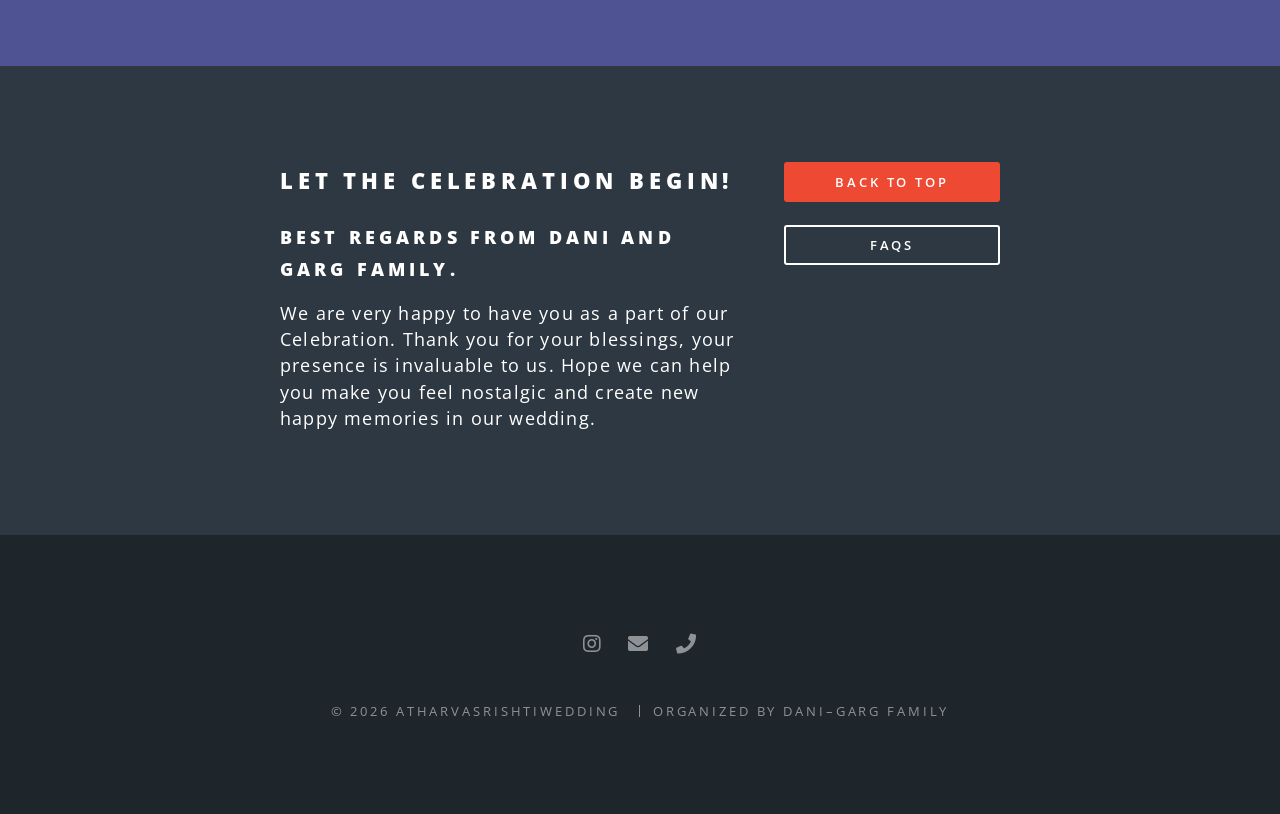
==== commit 29b52ad3: "Fixed mobile responsiveness" ====
--- a/atharvaSrishti-main/index.html
+++ b/atharvaSrishti-main/index.html
@@ -118,8 +118,9 @@
 		<!-- Two -->
 		<section id="two" class="wrapper alt style2">
 			<section class="spotlight">
-				<div class="image"><img src="images/the_couple.jpg" alt="The Couple" />
-					alt="" /></div>
+				<div class="image">
+					<img src="images/the_couple.jpg" alt="The Couple">
+				</div>
 				<div class="content">
 					<h2>The Couple</h2>
 					<h3> Take the quiz !</h3>
--- a/atharvaSrishti-main/assets/css/main.css
+++ b/atharvaSrishti-main/assets/css/main.css
@@ -4211,4 +4211,14 @@
 
 body.is-mobile.landing #footer {
 	background-color: #1d242a;
+}
+
+#banner p {
+	line-height: 1.8;
+	text-align: center;
+}
+
+#banner p br {
+	display: block;
+	margin-bottom: 10px;
 }
